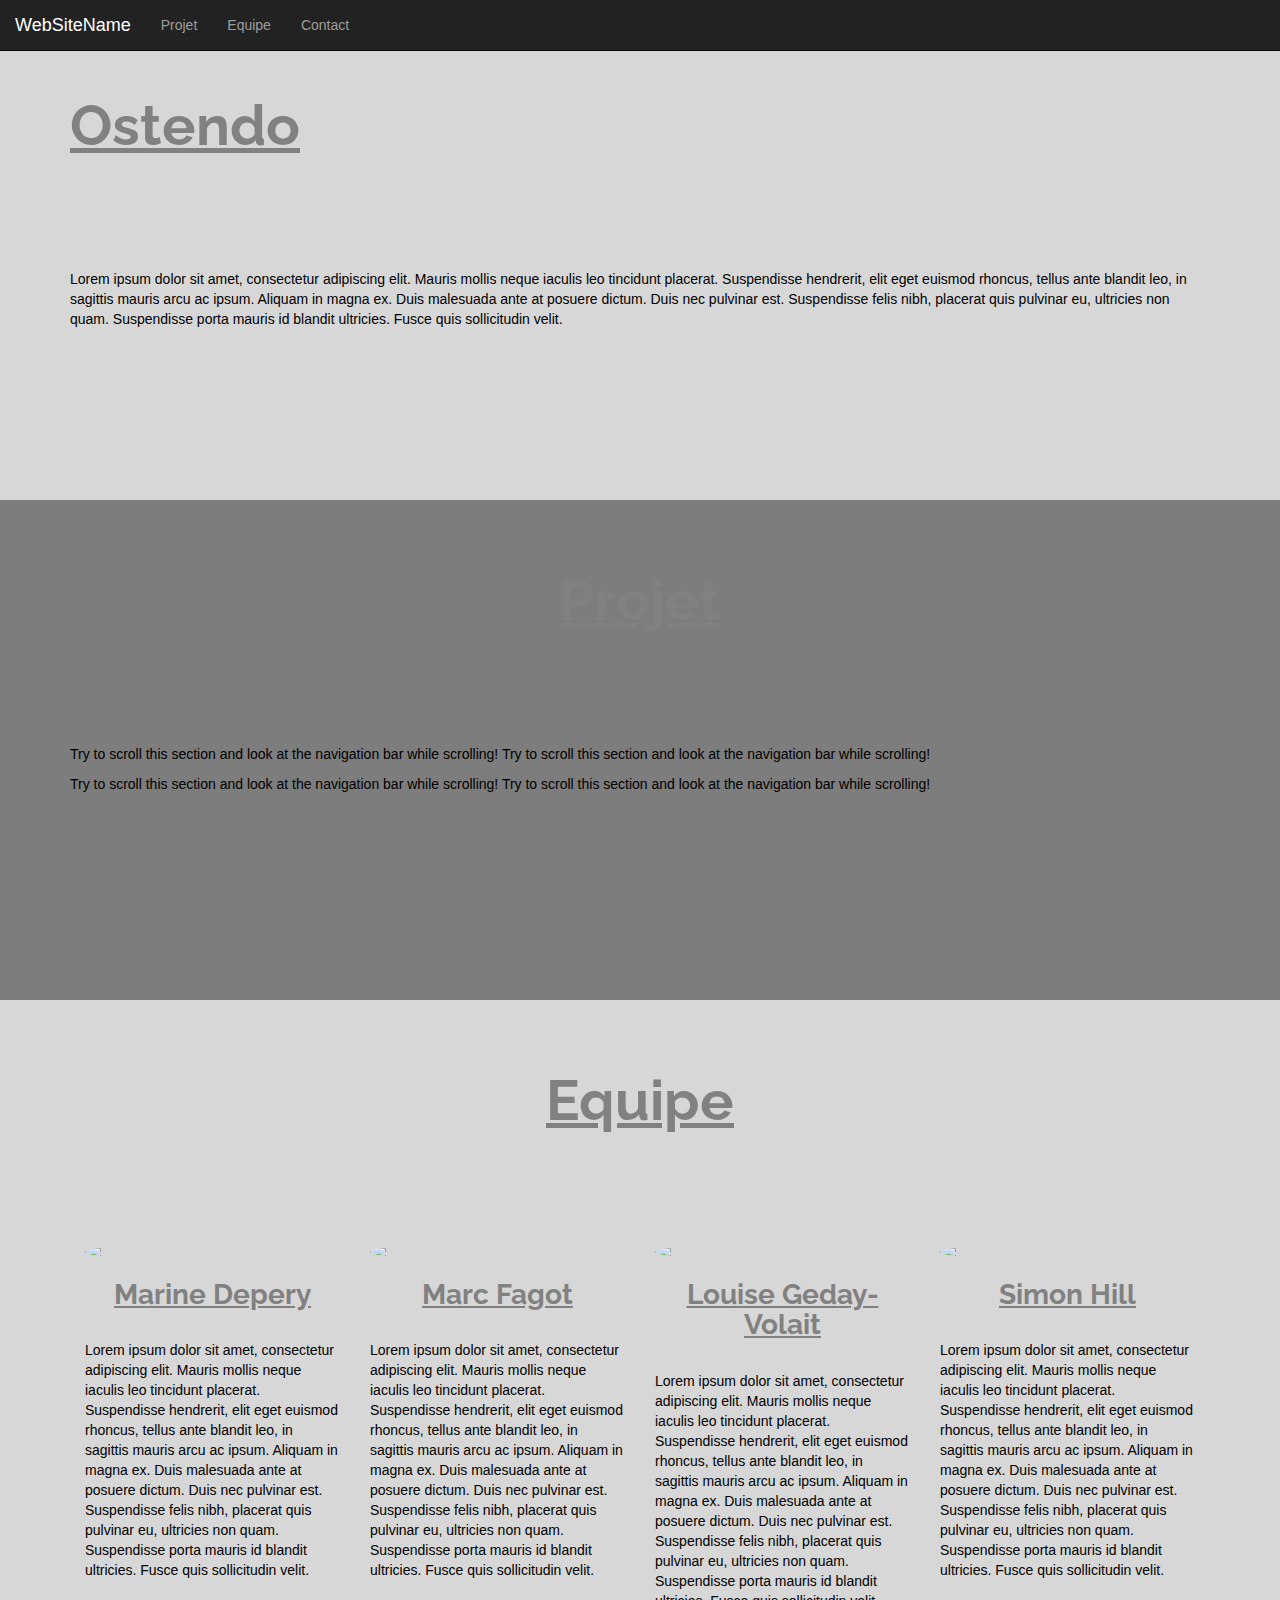
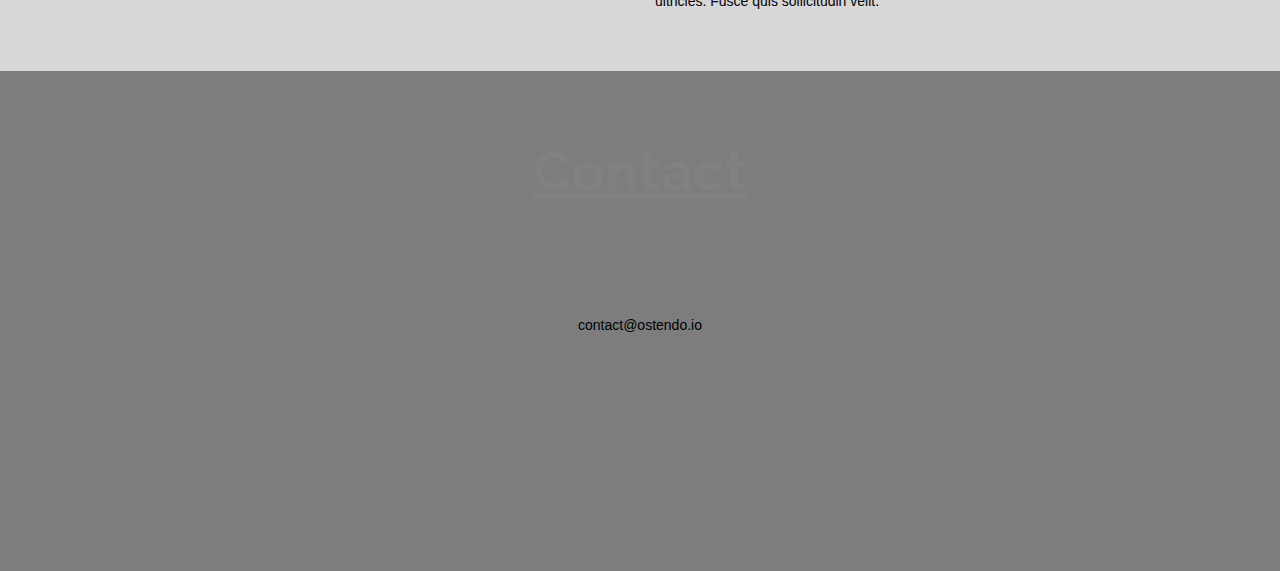
==== index.html @ 1bc36c31 "meh does look not like much" ====
<!DOCTYPE html>
<html lang="fr">
<head>
  <title>Bootstrap Example</title>
  <meta charset="utf-8">
  <meta name="viewport" content="width=device-width, initial-scale=1">
  <link rel="stylesheet" href="https://maxcdn.bootstrapcdn.com/bootstrap/3.3.7/css/bootstrap.min.css">
  <script src="https://ajax.googleapis.com/ajax/libs/jquery/3.2.1/jquery.min.js"></script>
  <script src="https://maxcdn.bootstrapcdn.com/bootstrap/3.3.7/js/bootstrap.min.js"></script>
  <!-- Raleway Font on Google Fonts -->
  <link href="https://fonts.googleapis.com/css?family=Raleway:400,700,900" rel="stylesheet">
  <style>
  body {
      position: relative; 
  }
  h1 {
      font-family: "Raleway";
      font-weight: 700;
      font-size: 4em;
      color: #818181;
      text-decoration: underline;
      margin-bottom: 2em;
  }
  h3 {
      
      font-family: "Raleway";
      font-weight: 700;
      font-size: 2em;
      color: #818181;
      text-decoration: underline;
  }

  #section1 {padding:75px 0px 50px 0px;min-height:500px;color: #000; background-color: #d7d7d7;}
  #section2 {padding:50px 0px 50px 0px;min-height:500px;color: #000; background-color: #7d7d7d;}
  #section3 {padding:50px 0px 50px 0px;min-height:500px;color: #000; background-color: #d7d7d7;}
  #section4 {padding:50px 0px 50px 0px;min-height:500px;color: #000; background-color: #7d7d7d;}
  </style>
</head>
<body data-spy="scroll" data-target=".navbar" data-offset="50">

<nav class="navbar navbar-inverse navbar-fixed-top">
  <div class="container-fluid">
    <div class="navbar-header">
        <button type="button" class="navbar-toggle" data-toggle="collapse" data-target="#myNavbar">
          <span class="icon-bar"></span>
          <span class="icon-bar"></span>
          <span class="icon-bar"></span>                        
      </button>
      <a class="navbar-brand" href="#section1">WebSiteName</a>
    </div>
    <div>
      <div class="collapse navbar-collapse" id="myNavbar">
        <ul class="nav navbar-nav">
          <li><a href="#section2">Projet</a></li>
          <li><a href="#section3">Equipe</a></li>
          <li><a href="#section4">Contact</a></li>
        </ul>
      </div>
    </div>
  </div>
</nav>    

<div>
  <div id="section1" class="container-fluid">
    <div class="container">
      <h1>Ostendo</h1>
      <p>Lorem ipsum dolor sit amet, consectetur adipiscing elit. Mauris mollis neque iaculis leo tincidunt placerat. Suspendisse hendrerit, elit eget euismod rhoncus, tellus ante blandit leo, in sagittis mauris arcu ac ipsum. Aliquam in magna ex. Duis malesuada ante at posuere dictum. Duis nec pulvinar est. Suspendisse felis nibh, placerat quis pulvinar eu, ultricies non quam. Suspendisse porta mauris id blandit ultricies. Fusce quis sollicitudin velit.</p>
    </div>
  </div>
  <div id="section2" class="container-fluid">
    <div class="container">
      <h1 class="text-center">Projet</h1>
      <p>Try to scroll this section and look at the navigation bar while scrolling! Try to scroll this section and look at the navigation bar while scrolling!</p>
      <p>Try to scroll this section and look at the navigation bar while scrolling! Try to scroll this section and look at the navigation bar while scrolling!</p>
    </div>
  </div>
  <div id="section3" class="container-fluid">
    <div class="raw container">
      <h1 class="text-center">Equipe</h1>
      <div class="col-md-3">
        <img class="img-circle center-block" src="http://placehold.it/150x150"/>
        <div class="description">
          <h3 class="big-text text-center">Marine Depery</h3>
          <br>
          <p class="small-text">Lorem ipsum dolor sit amet, consectetur adipiscing elit. Mauris mollis neque iaculis leo tincidunt placerat. Suspendisse hendrerit, elit eget euismod rhoncus, tellus ante blandit leo, in sagittis mauris arcu ac ipsum. Aliquam in magna ex. Duis malesuada ante at posuere dictum. Duis nec pulvinar est. Suspendisse felis nibh, placerat quis pulvinar eu, ultricies non quam. Suspendisse porta mauris id blandit ultricies. Fusce quis sollicitudin velit.
          </p>
        </div>
      </div>
      <div class="col-md-3">
        <img class="img-circle center-block" src="http://placehold.it/150x150"/>
        <div class="description">
          <h3 class="big-text text-center">Marc Fagot</h3>
          <br>
          <p class="small-text">Lorem ipsum dolor sit amet, consectetur adipiscing elit. Mauris mollis neque iaculis leo tincidunt placerat. Suspendisse hendrerit, elit eget euismod rhoncus, tellus ante blandit leo, in sagittis mauris arcu ac ipsum. Aliquam in magna ex. Duis malesuada ante at posuere dictum. Duis nec pulvinar est. Suspendisse felis nibh, placerat quis pulvinar eu, ultricies non quam. Suspendisse porta mauris id blandit ultricies. Fusce quis sollicitudin velit.
          </p>
        </div>
      </div>
      <div class="col-md-3">
        <img class="img-circle center-block" src="http://placehold.it/150x150"/>
        <div class="description">
          <h3 class="big-text text-center">Louise Geday-Volait</h3>
          <br>
          <p class="small-text">Lorem ipsum dolor sit amet, consectetur adipiscing elit. Mauris mollis neque iaculis leo tincidunt placerat. Suspendisse hendrerit, elit eget euismod rhoncus, tellus ante blandit leo, in sagittis mauris arcu ac ipsum. Aliquam in magna ex. Duis malesuada ante at posuere dictum. Duis nec pulvinar est. Suspendisse felis nibh, placerat quis pulvinar eu, ultricies non quam. Suspendisse porta mauris id blandit ultricies. Fusce quis sollicitudin velit.
          </p>
        </div>
      </div>
      <div class="col-md-3">
        <img class="img-circle center-block" src="http://placehold.it/150x150"/>
        <div class="description">
          <h3 class="big-text text-center">Simon Hill</h3>
          <br>
          <p class="small-text">Lorem ipsum dolor sit amet, consectetur adipiscing elit. Mauris mollis neque iaculis leo tincidunt placerat. Suspendisse hendrerit, elit eget euismod rhoncus, tellus ante blandit leo, in sagittis mauris arcu ac ipsum. Aliquam in magna ex. Duis malesuada ante at posuere dictum. Duis nec pulvinar est. Suspendisse felis nibh, placerat quis pulvinar eu, ultricies non quam. Suspendisse porta mauris id blandit ultricies. Fusce quis sollicitudin velit.
          </p>
        </div>
      </div>
    </div>
  </div>
  <div id="section4" class="container-fluid">
    <h1 class="text-center">Contact</h1>
    <p class="text-center">contact@ostendo.io</p>
  </div>
</div>

</body>
</html>
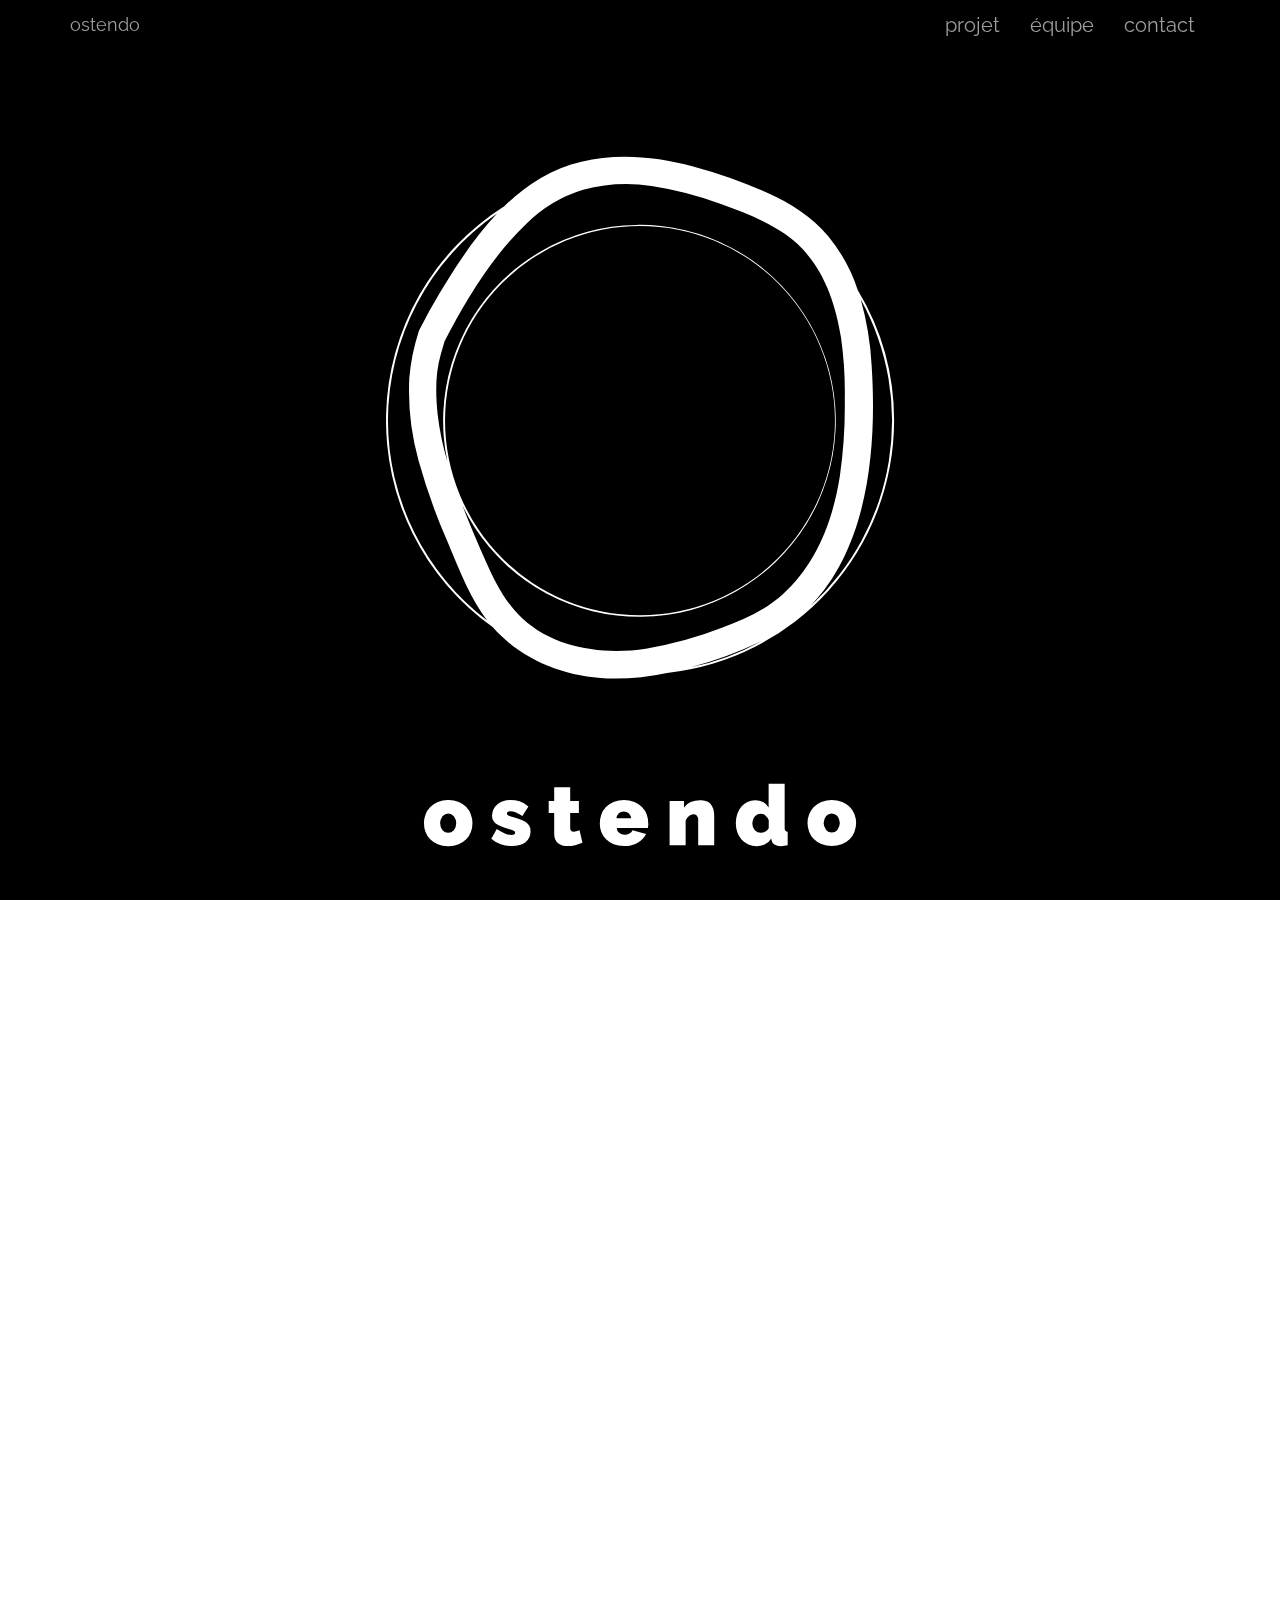
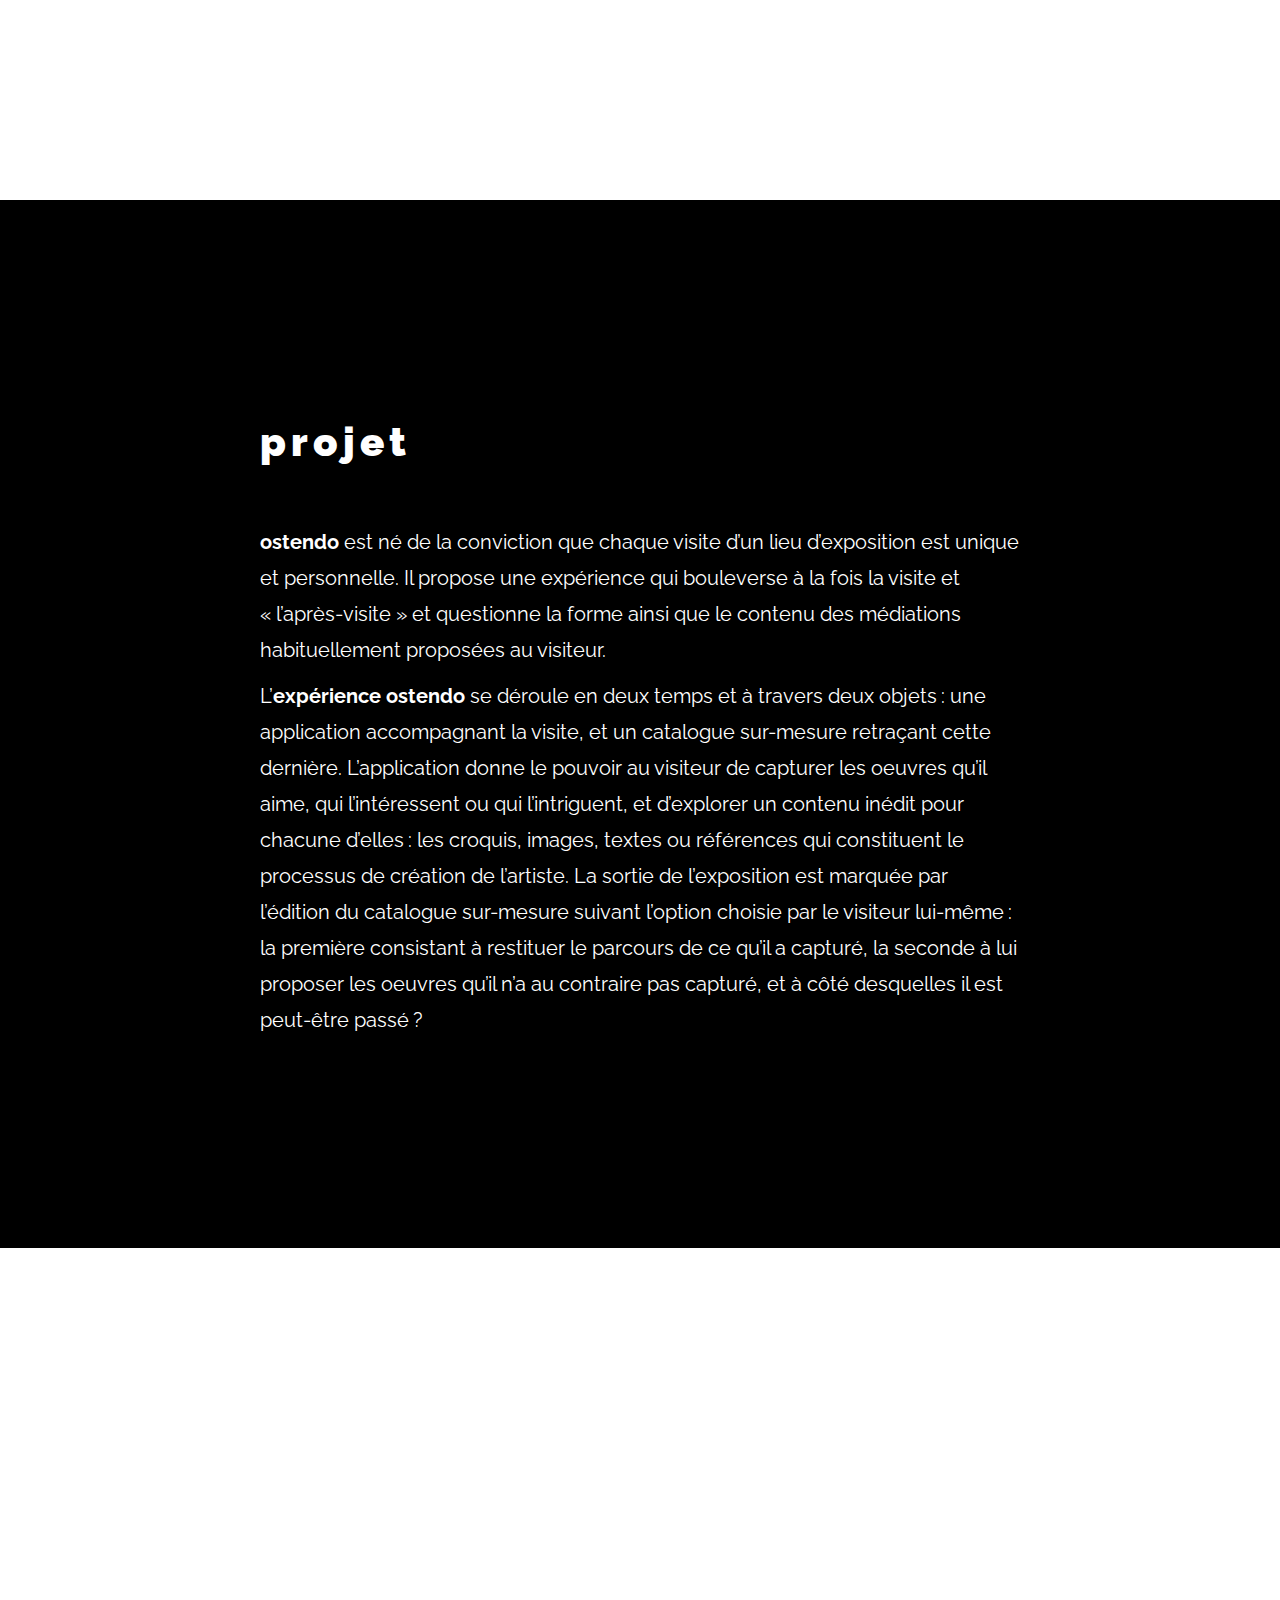
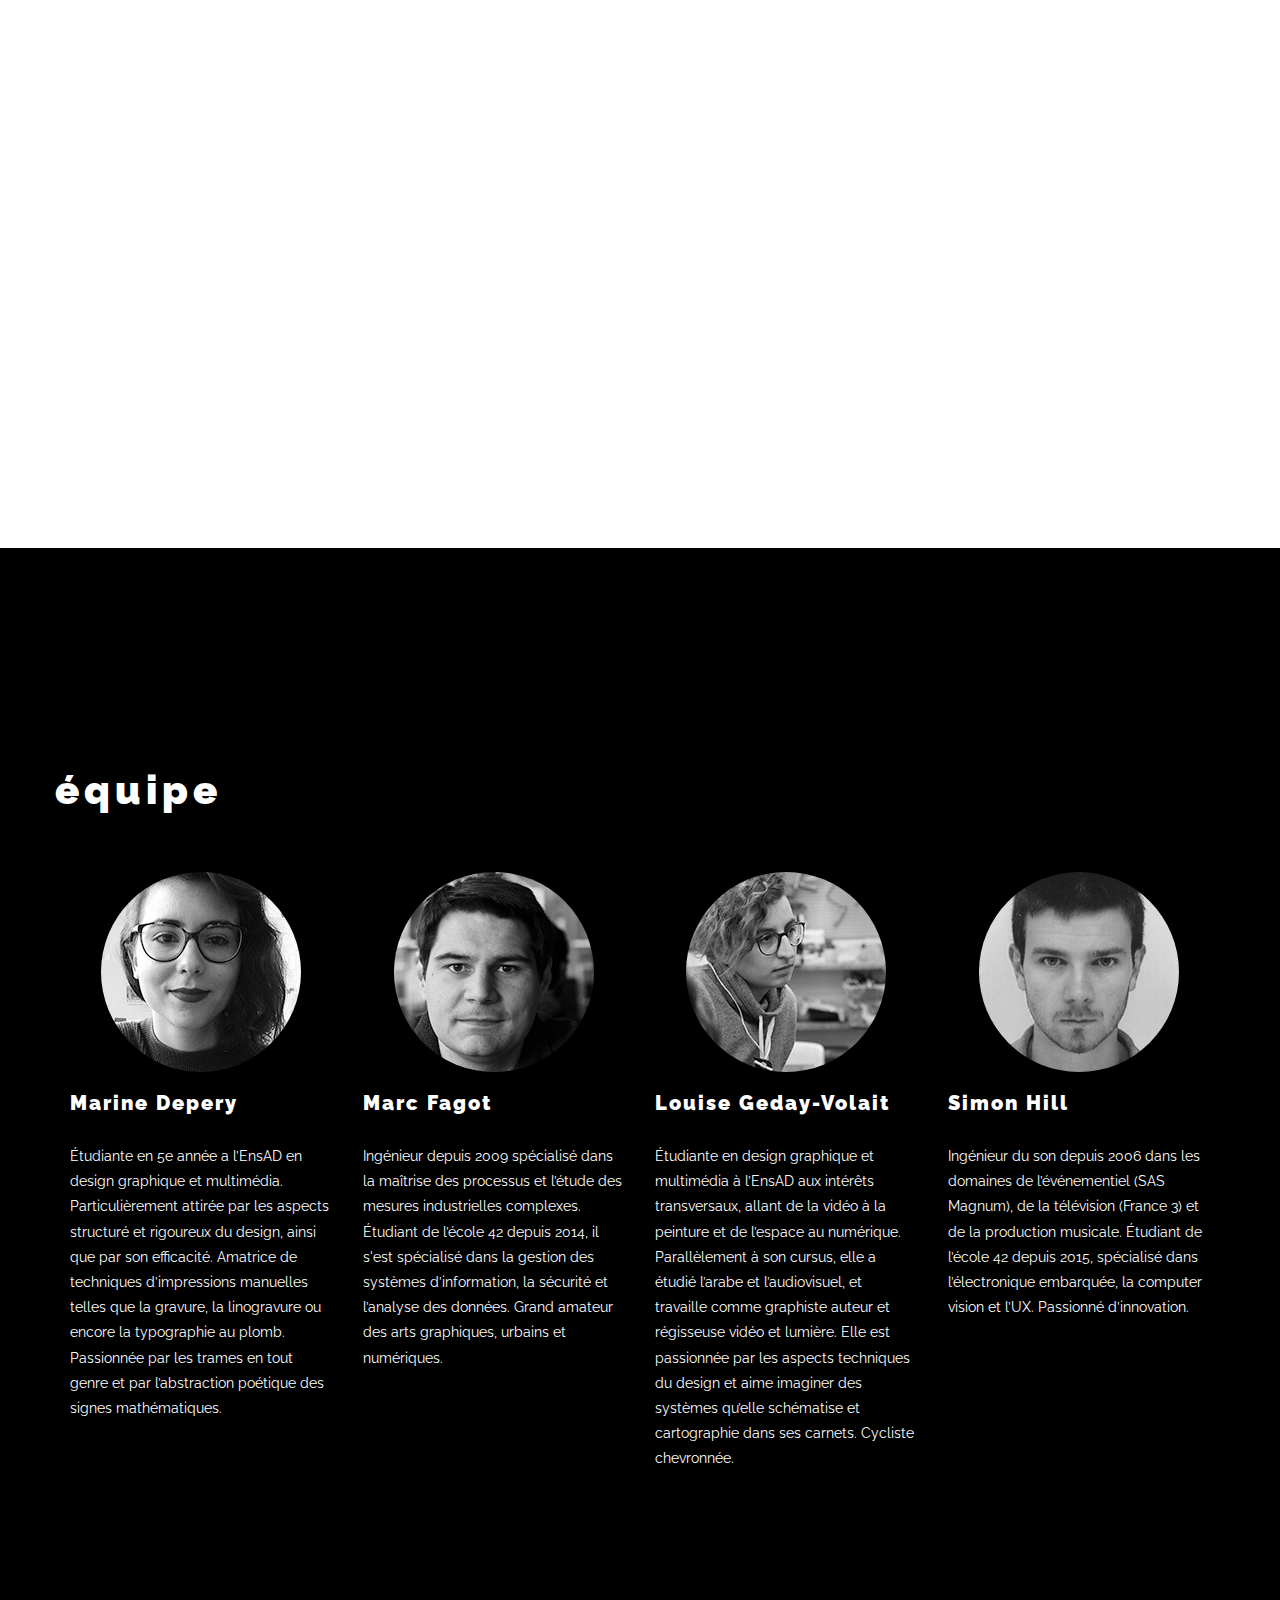
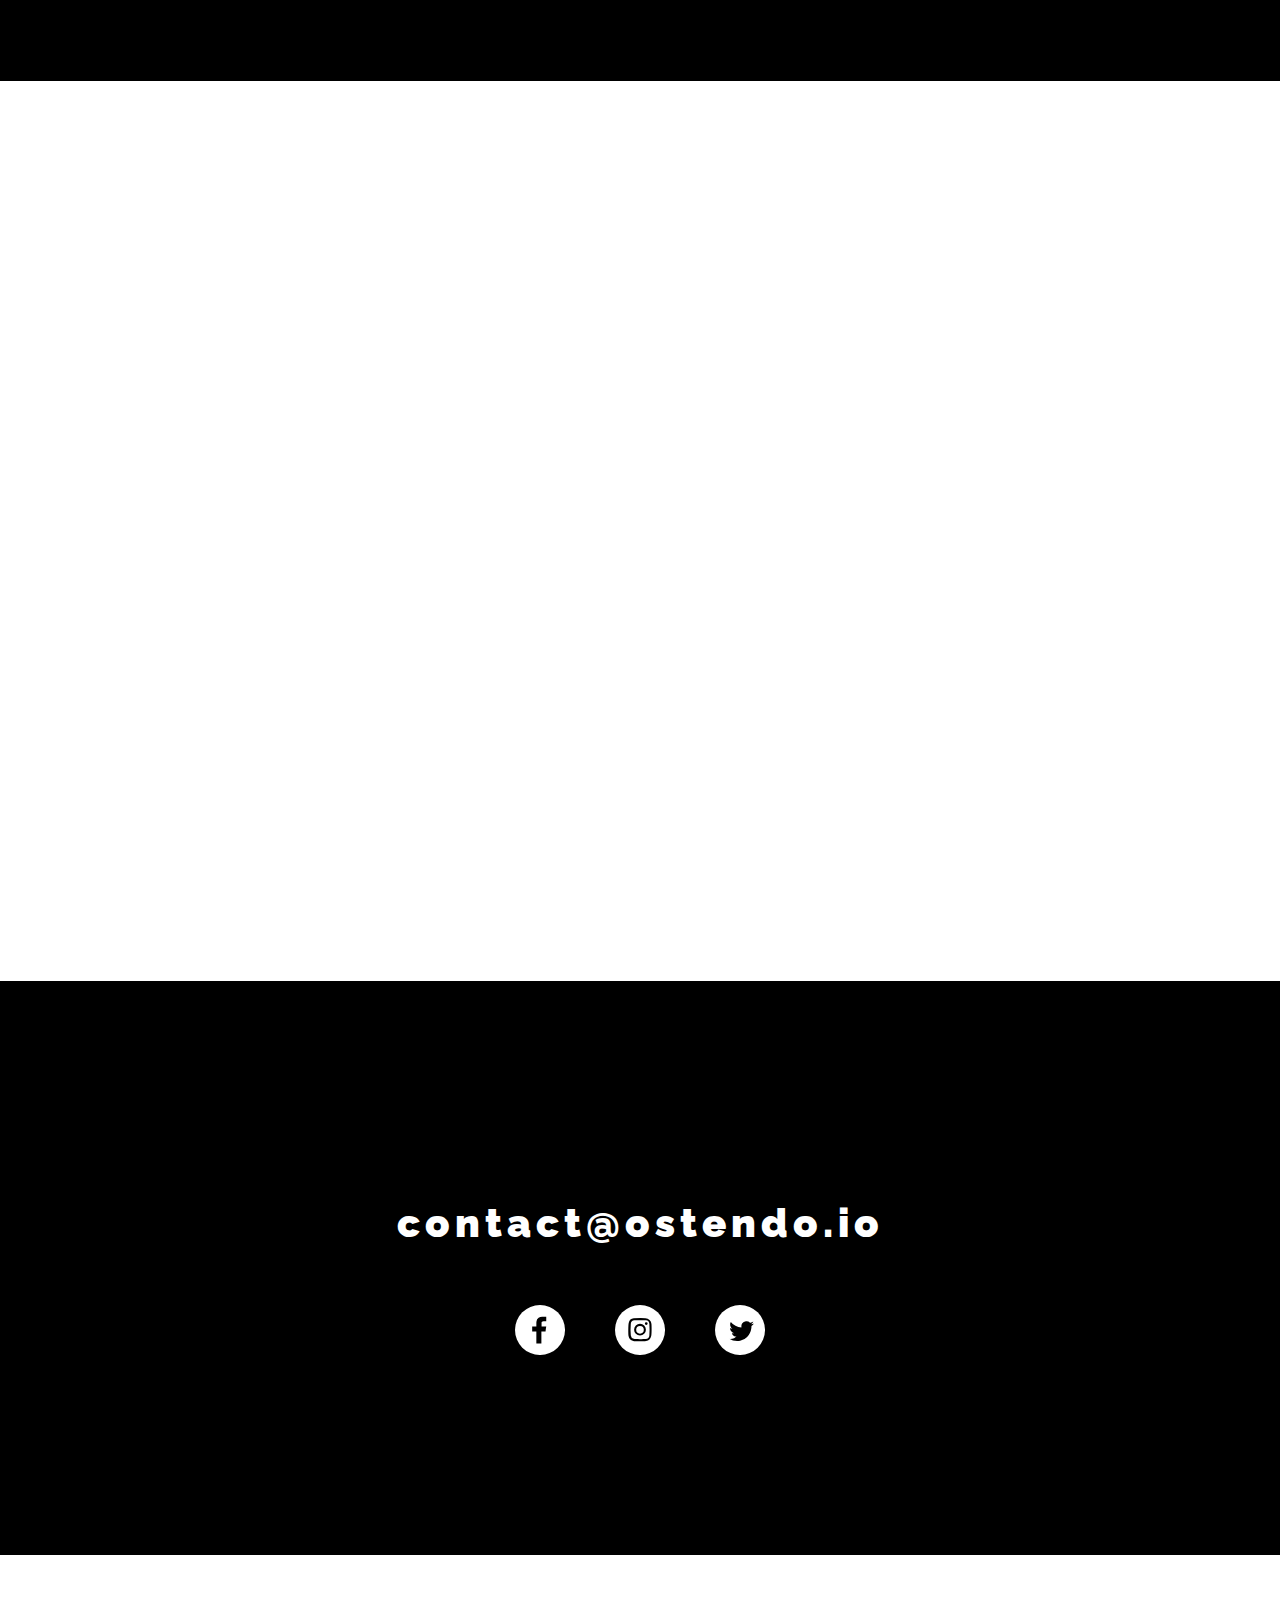
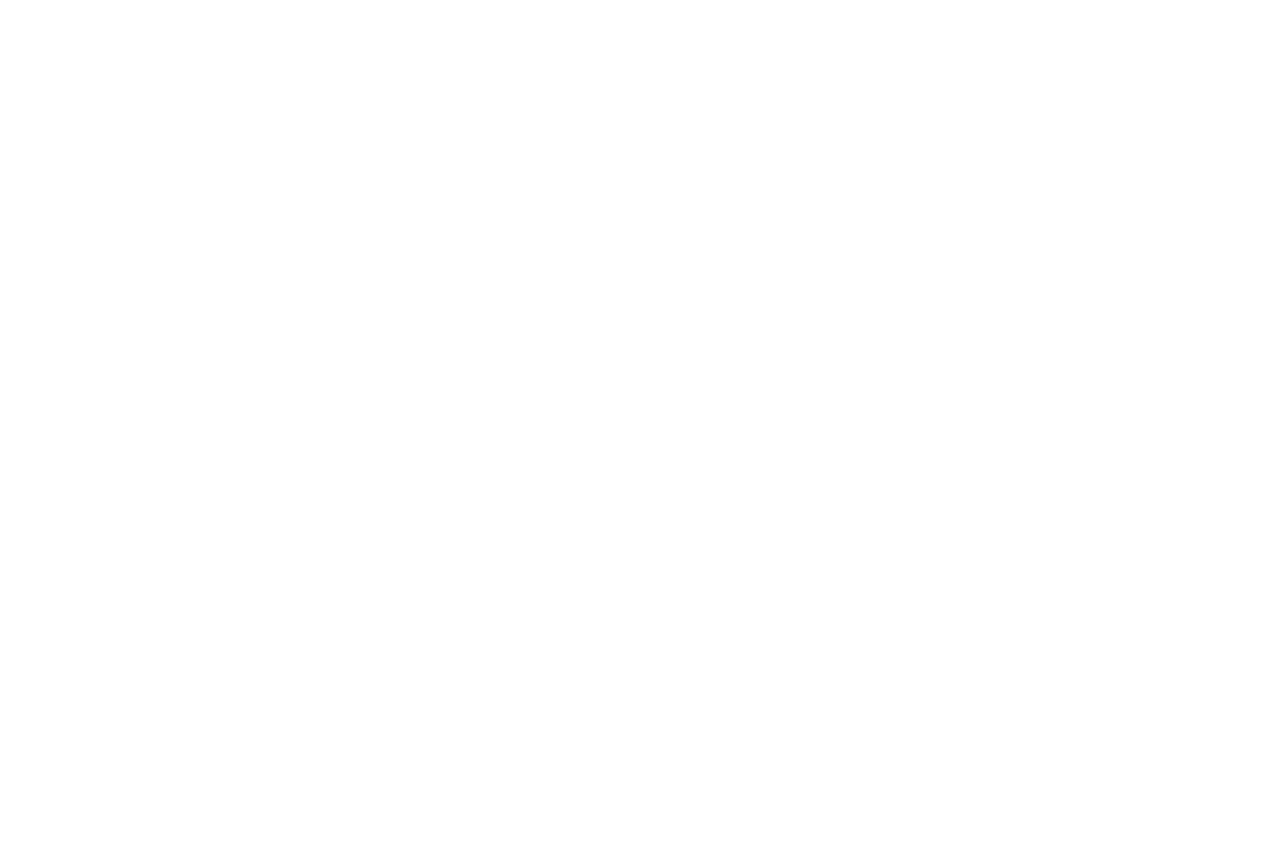
==== commit c8a57dc2: "better website" ====
--- a/index.html
+++ b/index.html
@@ -1,125 +1,129 @@
+
 <!DOCTYPE html>
-<html lang="fr">
+<html>
 <head>
-  <title>Bootstrap Example</title>
+  <title>Ostendo</title>
   <meta charset="utf-8">
   <meta name="viewport" content="width=device-width, initial-scale=1">
   <link rel="stylesheet" href="https://maxcdn.bootstrapcdn.com/bootstrap/3.3.7/css/bootstrap.min.css">
   <script src="https://ajax.googleapis.com/ajax/libs/jquery/3.2.1/jquery.min.js"></script>
   <script src="https://maxcdn.bootstrapcdn.com/bootstrap/3.3.7/js/bootstrap.min.js"></script>
+  <link rel="icon" type="image/png" href="img/favicon.png" />
   <!-- Raleway Font on Google Fonts -->
   <link href="https://fonts.googleapis.com/css?family=Raleway:400,700,900" rel="stylesheet">
-  <style>
-  body {
-      position: relative; 
-  }
-  h1 {
-      font-family: "Raleway";
-      font-weight: 700;
-      font-size: 4em;
-      color: #818181;
-      text-decoration: underline;
-      margin-bottom: 2em;
-  }
-  h3 {
-      
-      font-family: "Raleway";
-      font-weight: 700;
-      font-size: 2em;
-      color: #818181;
-      text-decoration: underline;
-  }
+  <link rel="stylesheet" type="text/css" href="css/ostendo.css">
+</head>
+<body>
 
-  #section1 {padding:75px 0px 50px 0px;min-height:500px;color: #000; background-color: #d7d7d7;}
-  #section2 {padding:50px 0px 50px 0px;min-height:500px;color: #000; background-color: #7d7d7d;}
-  #section3 {padding:50px 0px 50px 0px;min-height:500px;color: #000; background-color: #d7d7d7;}
-  #section4 {padding:50px 0px 50px 0px;min-height:500px;color: #000; background-color: #7d7d7d;}
-  </style>
-</head>
-<body data-spy="scroll" data-target=".navbar" data-offset="50">
-
-<nav class="navbar navbar-inverse navbar-fixed-top">
-  <div class="container-fluid">
+<nav class="navbar navbar-inverse navbar-fixed-top opaque-navbar">
+  <div class="container">
     <div class="navbar-header">
-        <button type="button" class="navbar-toggle" data-toggle="collapse" data-target="#myNavbar">
-          <span class="icon-bar"></span>
-          <span class="icon-bar"></span>
-          <span class="icon-bar"></span>                        
-      </button>
-      <a class="navbar-brand" href="#section1">WebSiteName</a>
+      <button type="button" class="navbar-toggle" data-toggle="collapse" data-target="#navMain">
+  <span class="glyphicon glyphicon-chevron-right" style="color:white;"></span>
+    
+  </button>
+    <a class="navbar-brand" href="#">ostendo</a>
     </div>
-    <div>
-      <div class="collapse navbar-collapse" id="myNavbar">
-        <ul class="nav navbar-nav">
-          <li><a href="#section2">Projet</a></li>
-          <li><a href="#section3">Equipe</a></li>
-          <li><a href="#section4">Contact</a></li>
-        </ul>
-      </div>
+    <div class="collapse navbar-collapse" id="navMain">
+      <ul class="nav navbar-nav pull-right">
+        <li class="active"></li>
+        <li><a href="#projet">projet</a></li>
+        <li><a href="#equipe">équipe</a></li>
+        <li><a href="#contact">contact</a></li>
+      </ul>
     </div>
   </div>
-</nav>    
+</nav>
 
-<div>
-  <div id="section1" class="container-fluid">
-    <div class="container">
-      <h1>Ostendo</h1>
-      <p>Lorem ipsum dolor sit amet, consectetur adipiscing elit. Mauris mollis neque iaculis leo tincidunt placerat. Suspendisse hendrerit, elit eget euismod rhoncus, tellus ante blandit leo, in sagittis mauris arcu ac ipsum. Aliquam in magna ex. Duis malesuada ante at posuere dictum. Duis nec pulvinar est. Suspendisse felis nibh, placerat quis pulvinar eu, ultricies non quam. Suspendisse porta mauris id blandit ultricies. Fusce quis sollicitudin velit.</p>
+<div id="logoBlock" style="color: #fff;background-color: #000;">
+  <div class="container">
+    <div class="center-block">
+      <img id="ostendoLogo" src="img/logo_blanc.svg" style="display:block; max-height: 700px; margin:auto; margin-top: 150px">
     </div>
   </div>
-  <div id="section2" class="container-fluid">
-    <div class="container">
-      <h1 class="text-center">Projet</h1>
-      <p>Try to scroll this section and look at the navigation bar while scrolling! Try to scroll this section and look at the navigation bar while scrolling!</p>
-      <p>Try to scroll this section and look at the navigation bar while scrolling! Try to scroll this section and look at the navigation bar while scrolling!</p>
+</div>
+
+<div class="bgimg-1">
+</div>
+
+<div id="projet" style="color: #fff;background-color: #000;">
+  <div class="container">
+    <div class="col-md-8 col-md-offset-2" style="padding: 200px 0px 200px 0px;">
+      <h2>projet</h2>
+      <p><b>ostendo</b> est né de la conviction que chaque visite d’un lieu d’exposition est unique et personnelle. Il propose une expérience qui bouleverse à la fois la visite et « l’après-visite » et questionne la forme ainsi que le contenu des médiations habituellement proposées au visiteur.</p>
+      <p>L’<b>expérience ostendo</b> se déroule en deux temps et à travers deux objets : une application accompagnant la visite, et un catalogue sur-mesure retraçant cette dernière. L’application donne le pouvoir au visiteur de capturer les oeuvres qu’il aime, qui l’intéressent ou qui l’intriguent, et d’explorer un contenu inédit pour chacune d’elles : les croquis, images, textes ou références qui constituent le processus de création de l’artiste. La sortie de l’exposition est marquée par l’édition du catalogue sur-mesure suivant l’option choisie par le visiteur lui-même : la première consistant à restituer le parcours de ce qu’il a capturé, la seconde à lui proposer les oeuvres qu’il n’a au contraire pas capturé, et à côté desquelles il est peut-être passé ?</p>
     </div>
   </div>
-  <div id="section3" class="container-fluid">
-    <div class="raw container">
-      <h1 class="text-center">Equipe</h1>
+</div>
+
+<div class="bgimg-2">
+</div>
+
+<div id="equipe" class="container-fluid" style="color: #fff;background-color: #000;">
+    <div class="raw container"  style="padding: 200px 0px 200px 0px;">
+      <h2>équipe</h2>
       <div class="col-md-3">
-        <img class="img-circle center-block" src="http://placehold.it/150x150"/>
+        <img class="img-circle center-block" src="img/marine.jpg"/>
         <div class="description">
-          <h3 class="big-text text-center">Marine Depery</h3>
-          <br>
-          <p class="small-text">Lorem ipsum dolor sit amet, consectetur adipiscing elit. Mauris mollis neque iaculis leo tincidunt placerat. Suspendisse hendrerit, elit eget euismod rhoncus, tellus ante blandit leo, in sagittis mauris arcu ac ipsum. Aliquam in magna ex. Duis malesuada ante at posuere dictum. Duis nec pulvinar est. Suspendisse felis nibh, placerat quis pulvinar eu, ultricies non quam. Suspendisse porta mauris id blandit ultricies. Fusce quis sollicitudin velit.
+          <h3>Marine Depery</h3>
+          <p class="bio">Étudiante en 5e année a l’EnsAD en design graphique et multimédia. Particulièrement attirée par les aspects structuré et rigoureux du design, ainsi que par son efficacité. Amatrice de techniques d’impressions manuelles telles que la gravure, la linogravure ou encore la typographie au plomb. Passionnée par les trames en tout genre et par l’abstraction poétique des signes mathématiques.
           </p>
         </div>
       </div>
       <div class="col-md-3">
-        <img class="img-circle center-block" src="http://placehold.it/150x150"/>
+        <img class="img-circle center-block" src="img/marc.jpg"/>
         <div class="description">
-          <h3 class="big-text text-center">Marc Fagot</h3>
-          <br>
-          <p class="small-text">Lorem ipsum dolor sit amet, consectetur adipiscing elit. Mauris mollis neque iaculis leo tincidunt placerat. Suspendisse hendrerit, elit eget euismod rhoncus, tellus ante blandit leo, in sagittis mauris arcu ac ipsum. Aliquam in magna ex. Duis malesuada ante at posuere dictum. Duis nec pulvinar est. Suspendisse felis nibh, placerat quis pulvinar eu, ultricies non quam. Suspendisse porta mauris id blandit ultricies. Fusce quis sollicitudin velit.
+          <h3>Marc Fagot</h3>
+          <p class="bio">Ingénieur depuis 2009 spécialisé dans la maîtrise des processus et l’étude des mesures industrielles complexes. Étudiant de l’école 42 depuis 2014, il s'est spécialisé dans la gestion des systèmes d’information, la sécurité et l’analyse des données. Grand amateur des arts graphiques, urbains et numériques.
           </p>
         </div>
       </div>
       <div class="col-md-3">
-        <img class="img-circle center-block" src="http://placehold.it/150x150"/>
+        <img class="img-circle center-block" src="img/louise.jpg"/>
         <div class="description">
-          <h3 class="big-text text-center">Louise Geday-Volait</h3>
-          <br>
-          <p class="small-text">Lorem ipsum dolor sit amet, consectetur adipiscing elit. Mauris mollis neque iaculis leo tincidunt placerat. Suspendisse hendrerit, elit eget euismod rhoncus, tellus ante blandit leo, in sagittis mauris arcu ac ipsum. Aliquam in magna ex. Duis malesuada ante at posuere dictum. Duis nec pulvinar est. Suspendisse felis nibh, placerat quis pulvinar eu, ultricies non quam. Suspendisse porta mauris id blandit ultricies. Fusce quis sollicitudin velit.
+          <h3>Louise Geday-Volait</h3>
+          <p class="bio">Étudiante en design graphique et multimédia à l’EnsAD aux intérêts transversaux, allant de la vidéo à la peinture et de l’espace au numérique. Parallèlement à son cursus, elle a étudié l’arabe et l’audiovisuel, et travaille comme graphiste auteur et régisseuse vidéo et lumière. Elle est passionnée par les aspects techniques du design et aime imaginer des systèmes qu’elle schématise et cartographie dans ses carnets. Cycliste chevronnée.
           </p>
         </div>
       </div>
       <div class="col-md-3">
-        <img class="img-circle center-block" src="http://placehold.it/150x150"/>
+        <img class="img-circle center-block" src="img/simon.jpg"/>
         <div class="description">
-          <h3 class="big-text text-center">Simon Hill</h3>
-          <br>
-          <p class="small-text">Lorem ipsum dolor sit amet, consectetur adipiscing elit. Mauris mollis neque iaculis leo tincidunt placerat. Suspendisse hendrerit, elit eget euismod rhoncus, tellus ante blandit leo, in sagittis mauris arcu ac ipsum. Aliquam in magna ex. Duis malesuada ante at posuere dictum. Duis nec pulvinar est. Suspendisse felis nibh, placerat quis pulvinar eu, ultricies non quam. Suspendisse porta mauris id blandit ultricies. Fusce quis sollicitudin velit.
+          <h3>Simon Hill</h3>
+          <p class="bio">Ingénieur du son depuis 2006 dans les domaines de l’événementiel (SAS Magnum), de la télévision (France 3) et de la production musicale. Étudiant de l’école 42 depuis 2015, spécialisé dans l’électronique embarquée, la computer vision et l’UX. Passionné d’innovation.
           </p>
         </div>
       </div>
     </div>
   </div>
-  <div id="section4" class="container-fluid">
-    <h1 class="text-center">Contact</h1>
-    <p class="text-center">contact@ostendo.io</p>
+
+<div class="bgimg-3">
+</div>
+
+<div id="contact" style="color: #fff;background-color: #000;">
+  <div class="raw container">
+    <div class="text-center" style="padding: 200px 0px 200px 0px;">
+      <h2>
+        <a style="color:#fff" href="mailto:contact@ostendo.io?Subject=Bonjour" target="_top">contact@ostendo.io</a>
+      </h2>
+      <a style="color:#000" href="https://www.facebook.com/ostendo.io">
+        <img style="height: 50px;" src="img/icon_facebook.svg"/>
+      </a>
+      <a style="color:#000" href="https://www.instagram.com/ostendo.io">
+        <img style="height: 50px; margin-left: 45px; margin-right: 45px;" src="img/icon_insta.svg"/>
+      </a>
+      <a style="color:#000" href="https://twitter.com/ostendo_io">
+        <img style="height: 50px;" src="img/icon_twitter.svg"/>
+      </a>
+    </div>
   </div>
 </div>
 
+<div class="bgimg-4">
+</div>
+
+<script src="js/main.js"></script>
+
+
 </body>
 </html>--- a/css/ostendo.css
+++ b/css/ostendo.css
@@ -0,0 +1,90 @@
+  body, html {
+    height: 100%;
+    margin: 0;
+    font: 400 20px/1.8 "Raleway", sans-serif;
+    color: #000;
+  }
+
+  .bgimg-1, .bgimg-2, .bgimg-3, .bgimg-4 {
+    position: relative;
+    /*opacity: 0.65;*/
+    background-attachment: fixed;
+    background-position: center;
+    background-repeat: no-repeat;
+    background-size: cover;
+
+  }
+  .bgimg-1 {
+    background-image: url("../img/parallax_1.png");
+    min-height: 100%;
+  }
+
+  .bgimg-2 {
+    background-image: url("../img/parallax_2.png");
+    min-height: 100%;
+  }
+
+  .bgimg-3 {
+    background-image: url("../img/parallax_3.png");
+    min-height: 100%;
+  }
+
+  .bgimg-4 {
+    background-image: url("../img/parallax_4.png");
+    min-height: 100%;
+  }
+
+  .opaque-navbar {
+      background-color: rgba(0,0,0,0); /* Transparent = rgba(0,0,0,0) / Translucent = (0,0,0,0.5)  */
+      height: 60px;
+      border-bottom: 0px;
+      transition: background-color .5s ease 0s;
+  }
+
+  .opaque-navbar.opaque {
+      background-color: black;
+      height: 60px;
+      transition: background-color .5s ease 0s;
+  }
+
+  ul.dropdown-menu {
+      background-color: black;
+  }
+
+  .bio {
+    font-family: "Raleway";
+    font-size: 0.7em;
+  }
+
+  @media (max-width: 992px) {
+    .opaque-navbar {
+      background-color: black;
+      height: 60px;
+      transition: background-color .5s ease 0s;
+  }
+
+  }
+  h2 {
+    letter-spacing: 5px;
+    font-family: "Raleway";
+    font-size: 2em;
+    font-weight: 900;
+    color: #fff;
+    margin-bottom: 1.5em;
+  }
+
+  h3 {
+  letter-spacing: 2px;
+  font-family: "Raleway";
+  font-size: 1em;
+  font-weight: 900;
+  color: #fff;
+  margin-bottom: 1.5em;
+  }
+
+  /* Turn off parallax scrolling for tablets and phones */
+  @media only screen and (max-device-width: 1024px) {
+      .bgimg-1, .bgimg-2, .bgimg-3, .bgimg-4 {
+          background-attachment: scroll;
+      }
+  }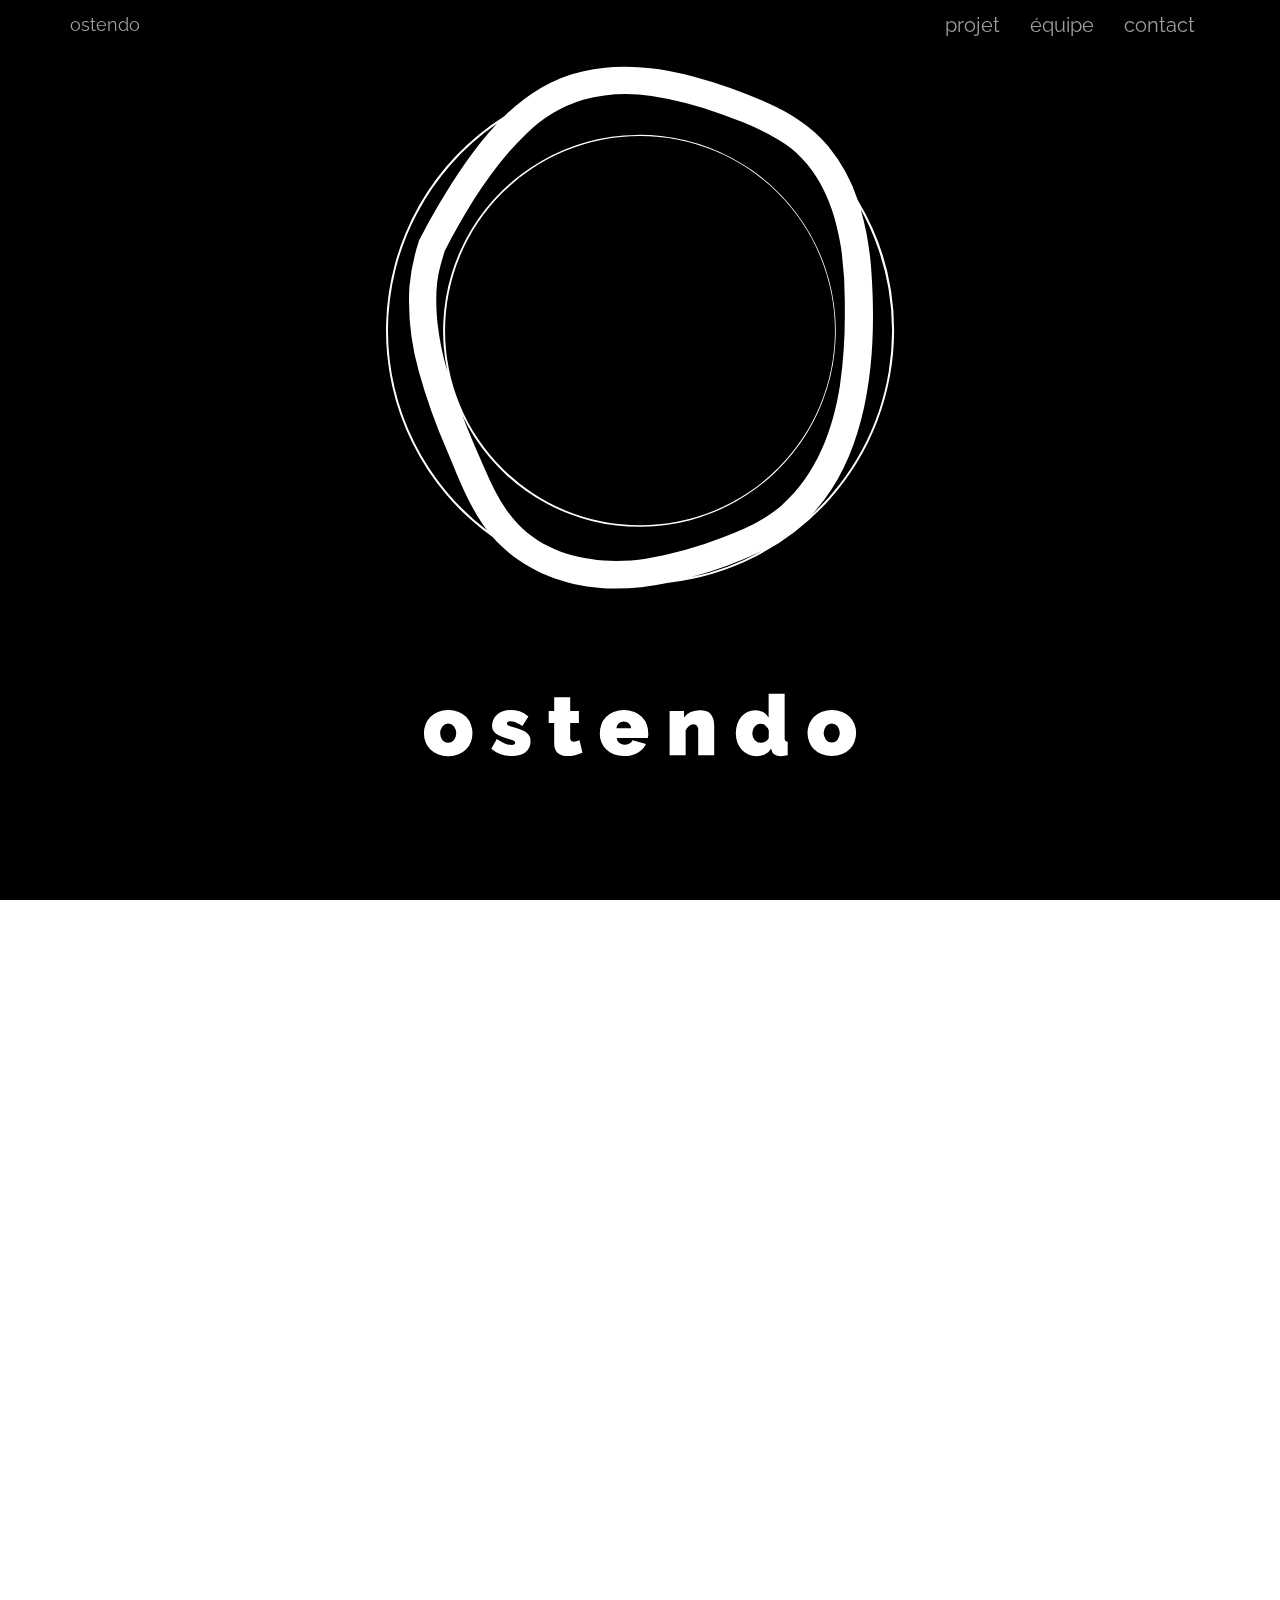
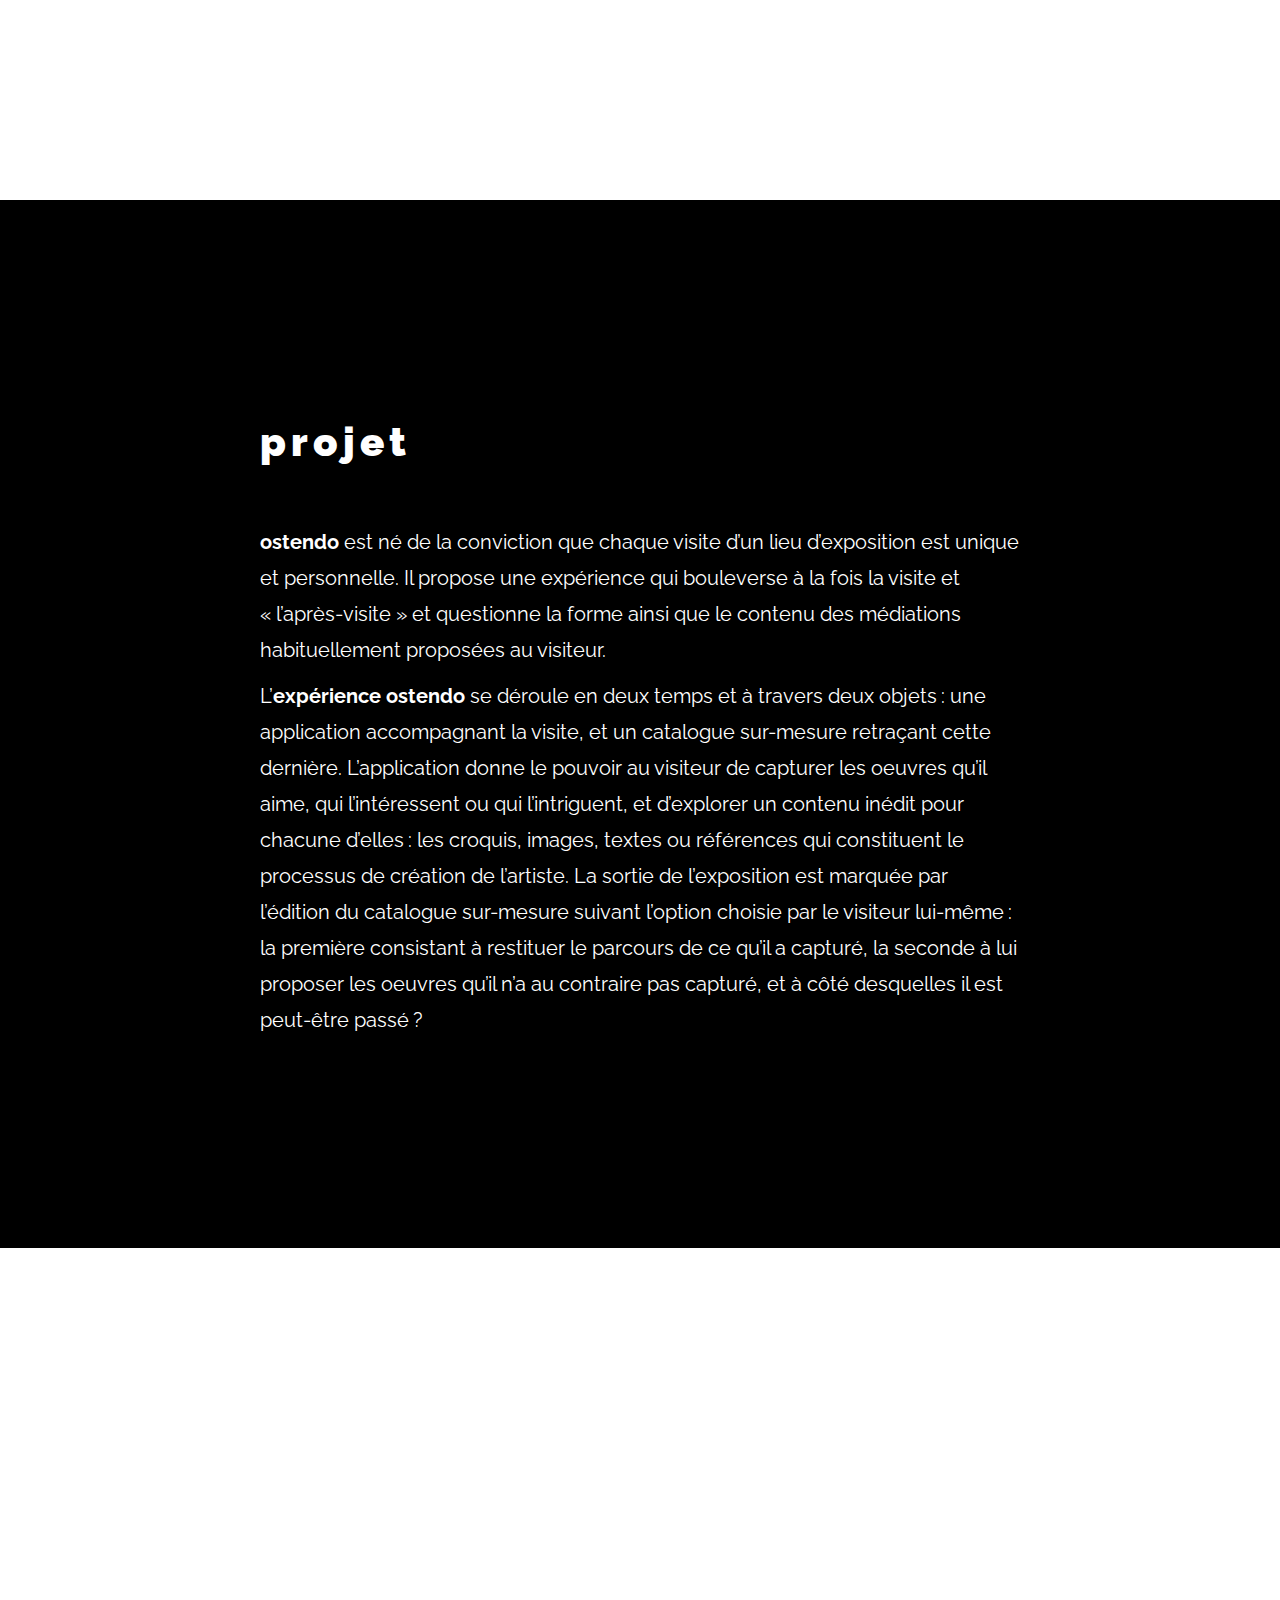
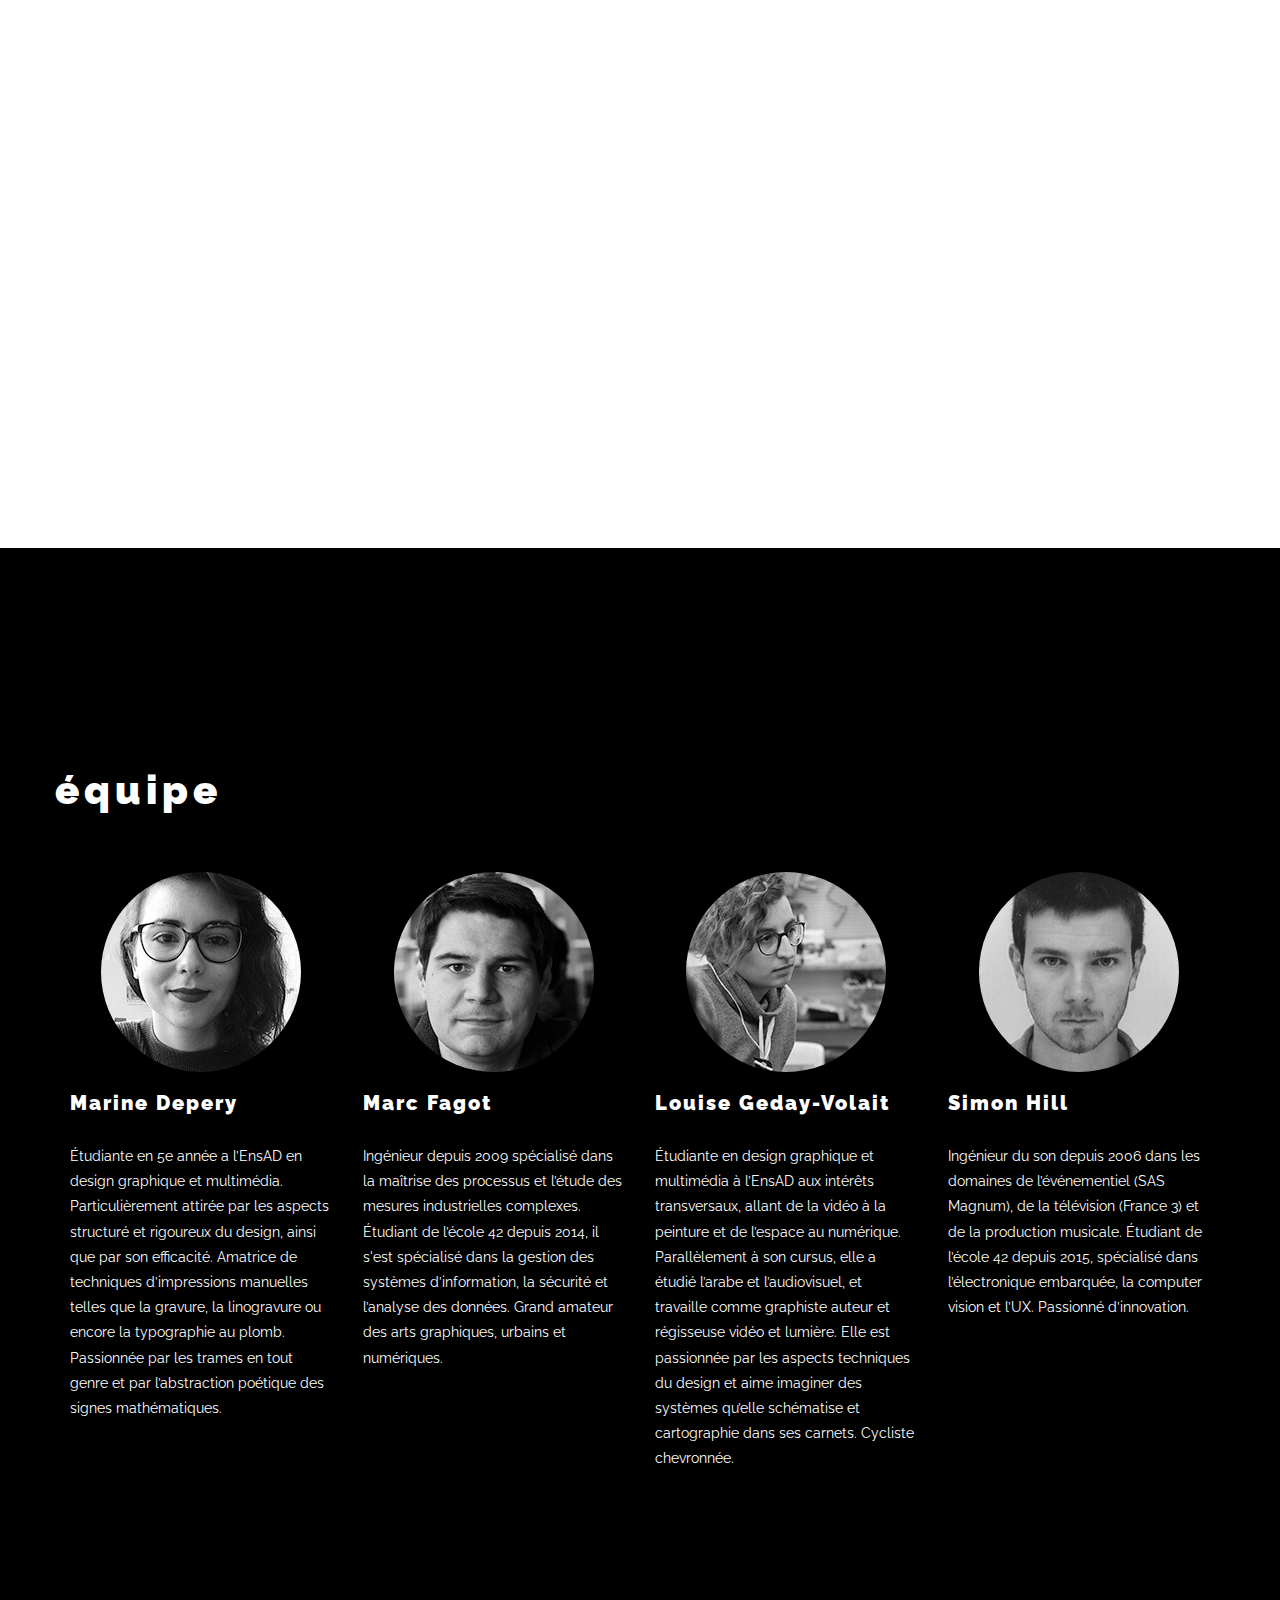
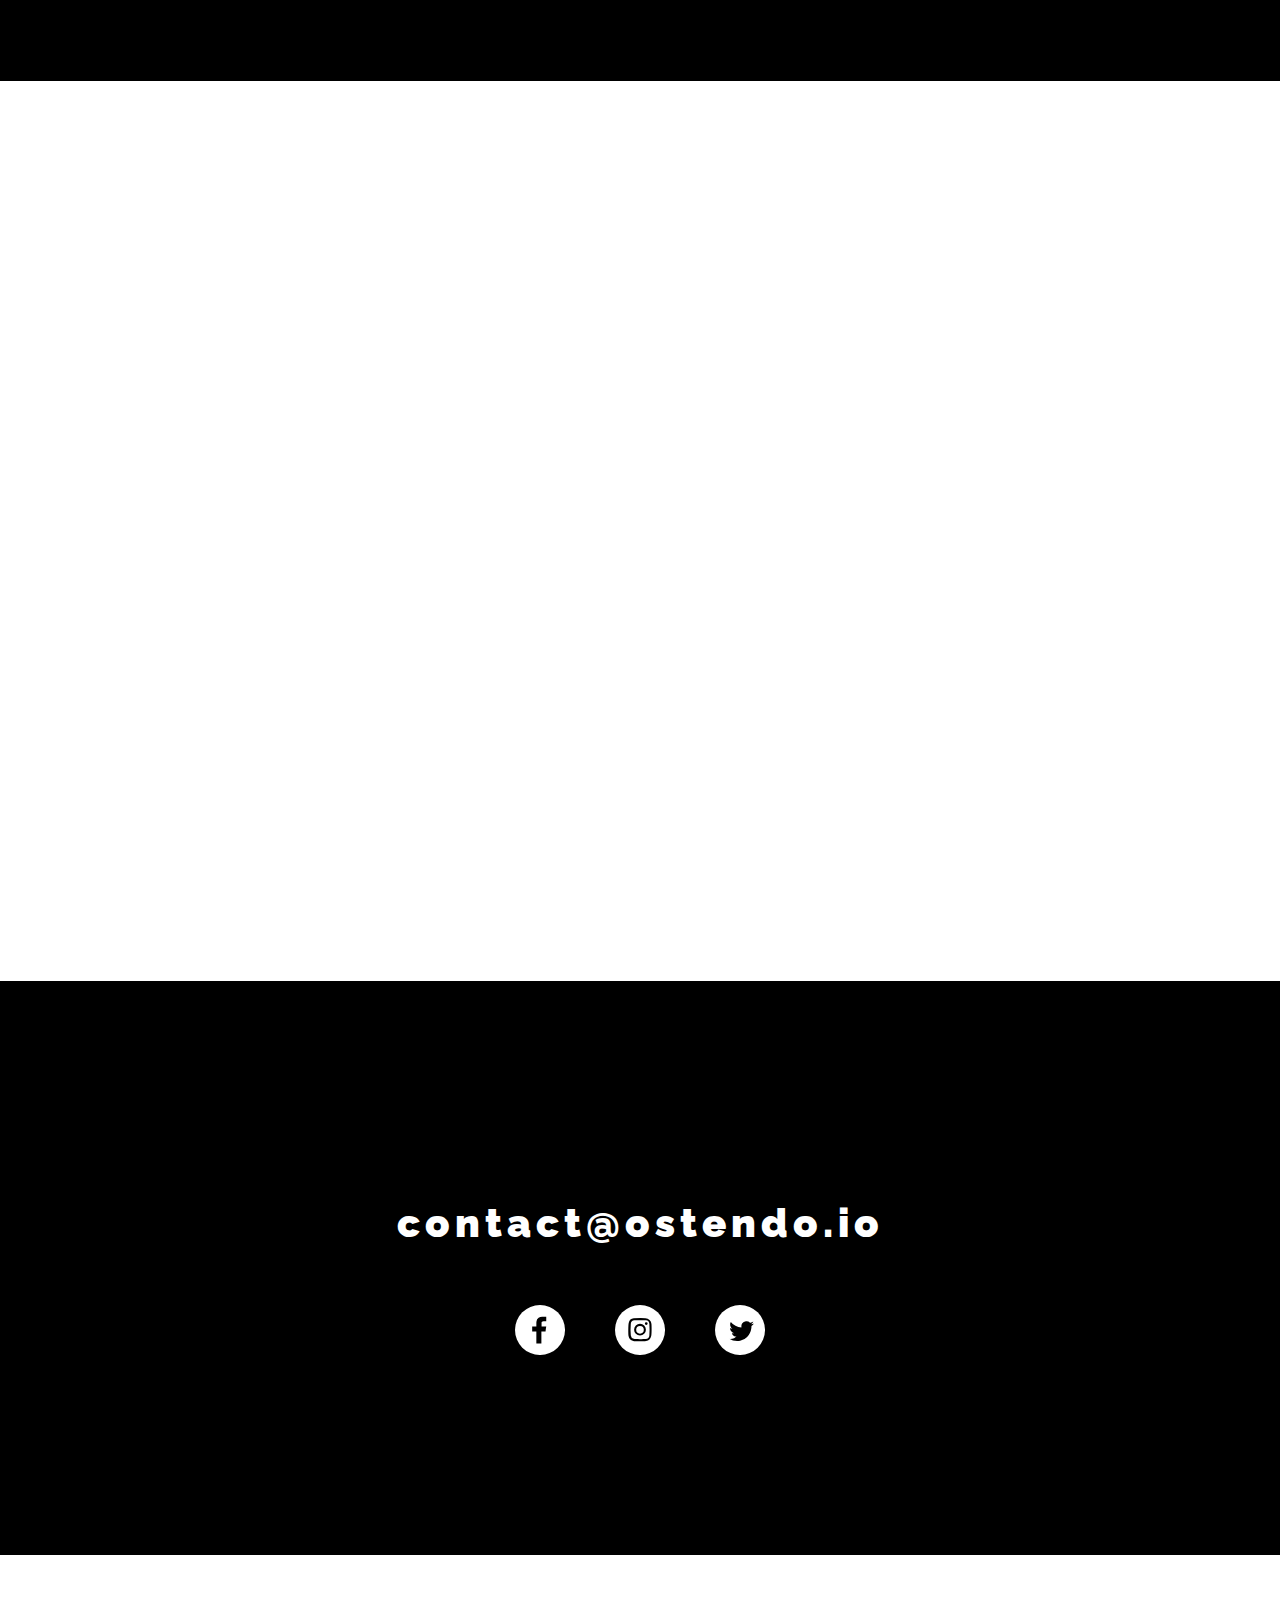
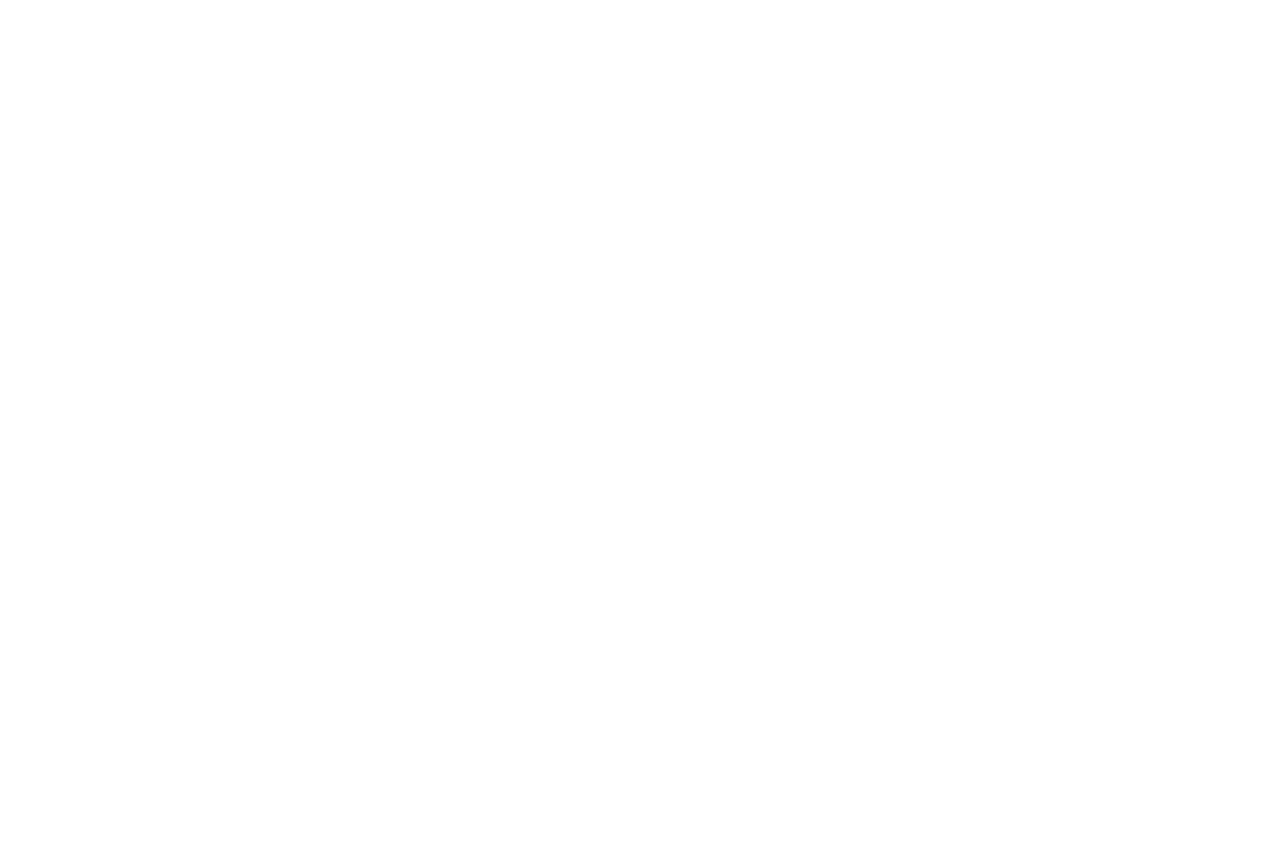
==== commit a405f7d6: "small fix" ====
--- a/index.html
+++ b/index.html
@@ -38,7 +38,7 @@
 <div id="logoBlock" style="color: #fff;background-color: #000;">
   <div class="container">
     <div class="center-block">
-      <img id="ostendoLogo" src="img/logo_blanc.svg" style="display:block; max-height: 700px; margin:auto; margin-top: 150px">
+      <img id="ostendoLogo" src="img/logo_blanc.svg" style="display:block; max-height: 700px; margin:auto; margin-top: 60px">
     </div>
   </div>
 </div>
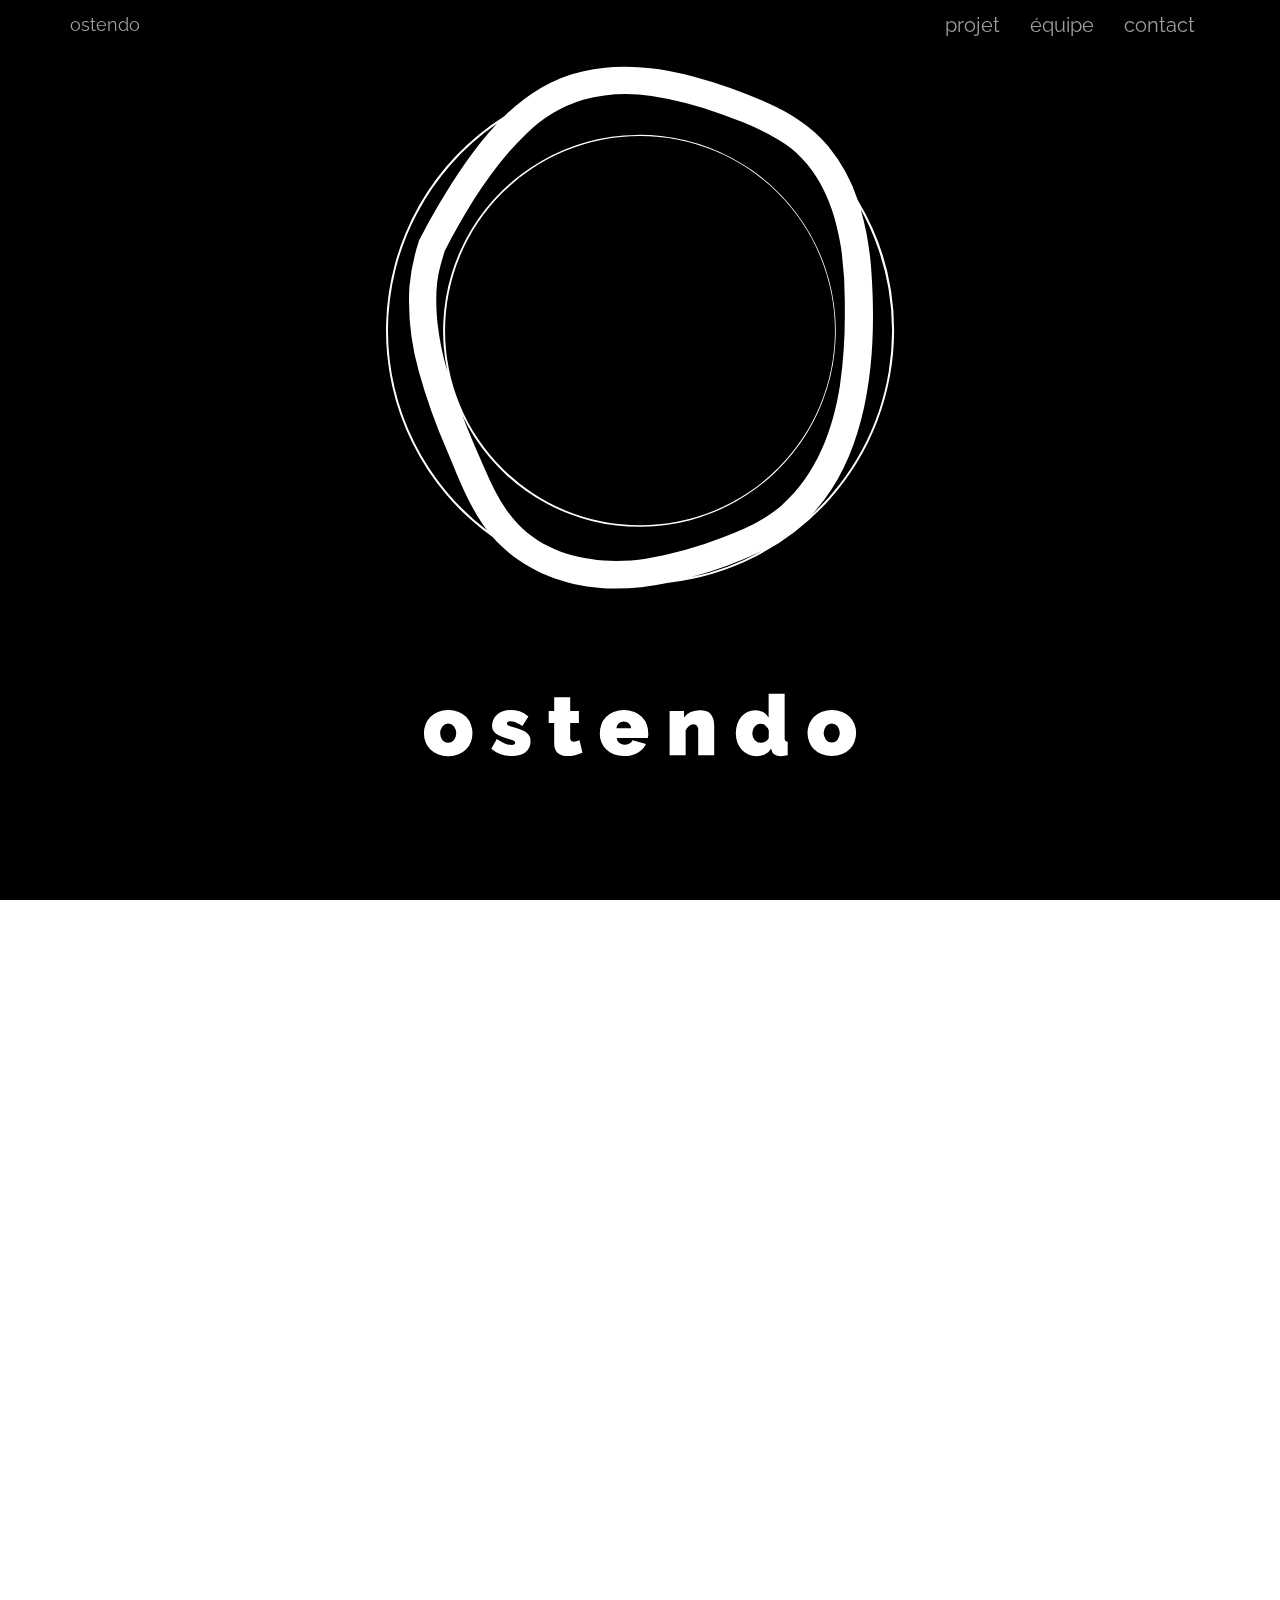
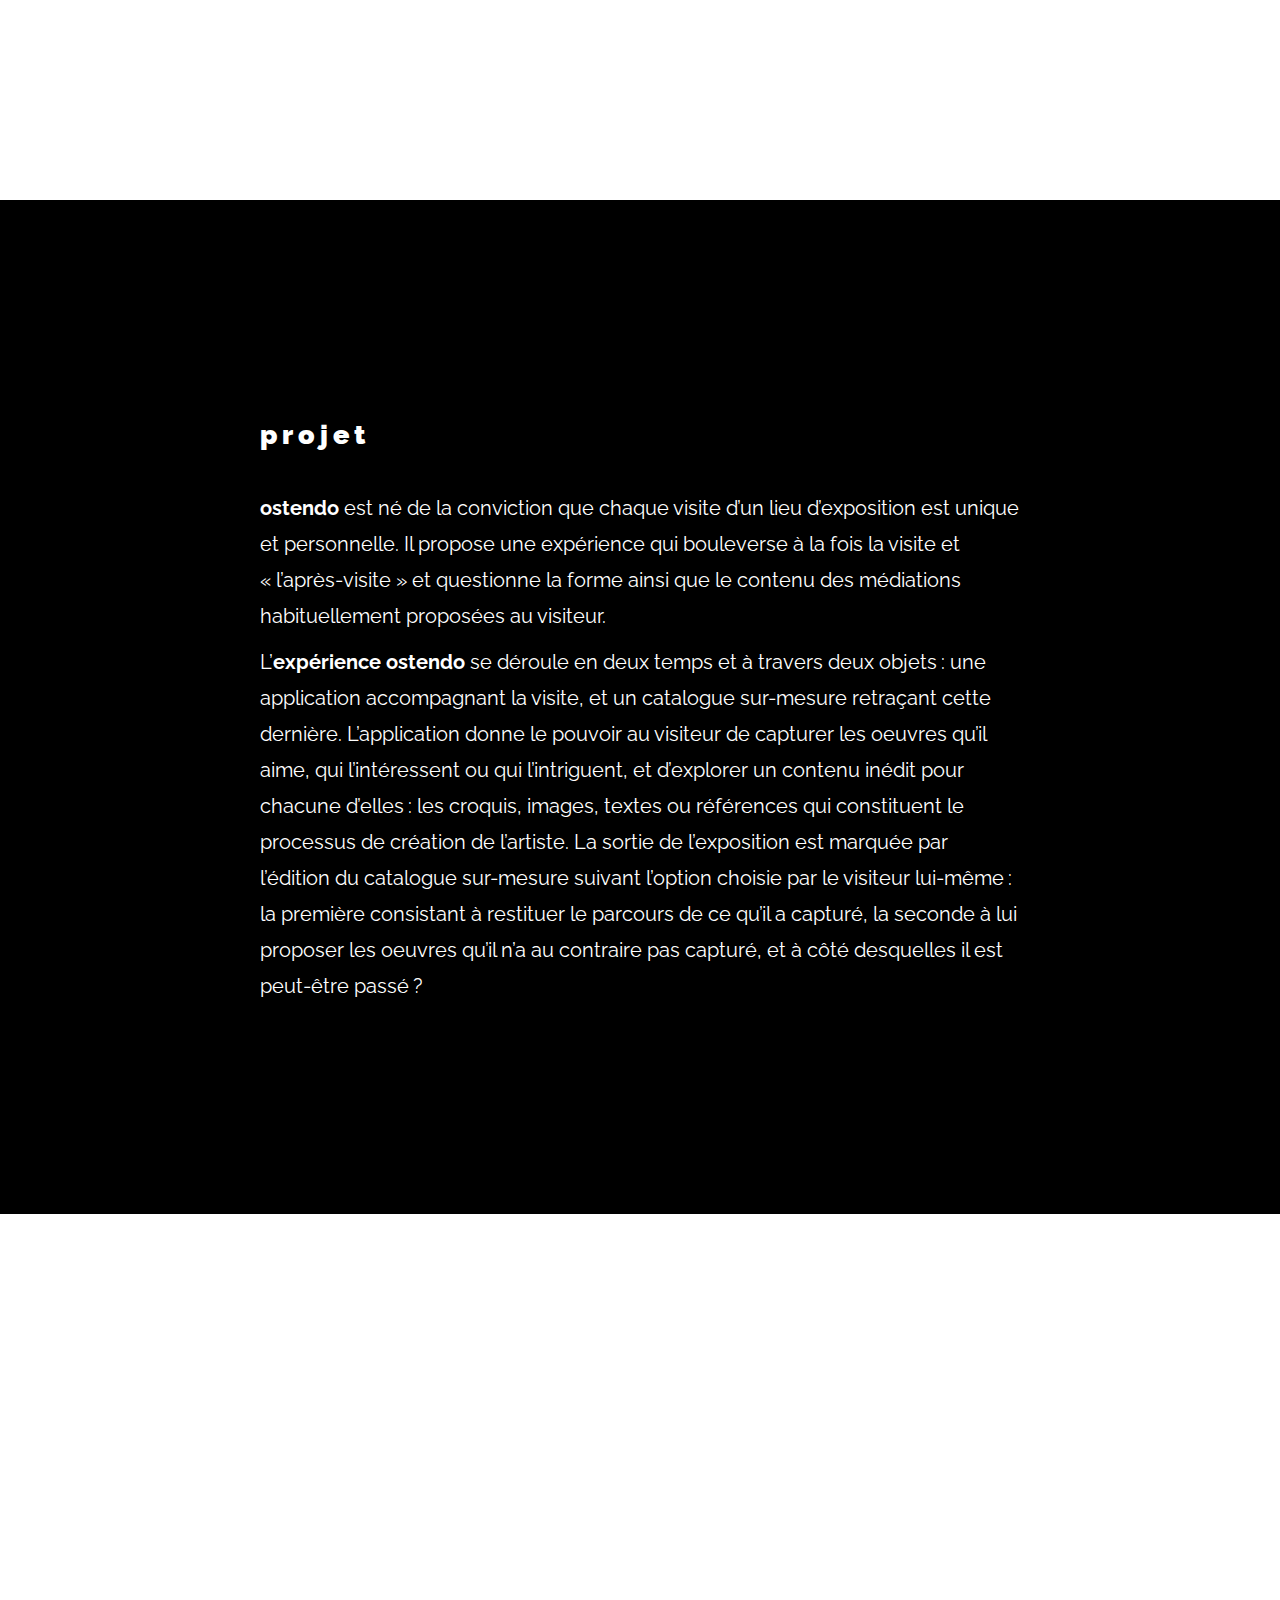
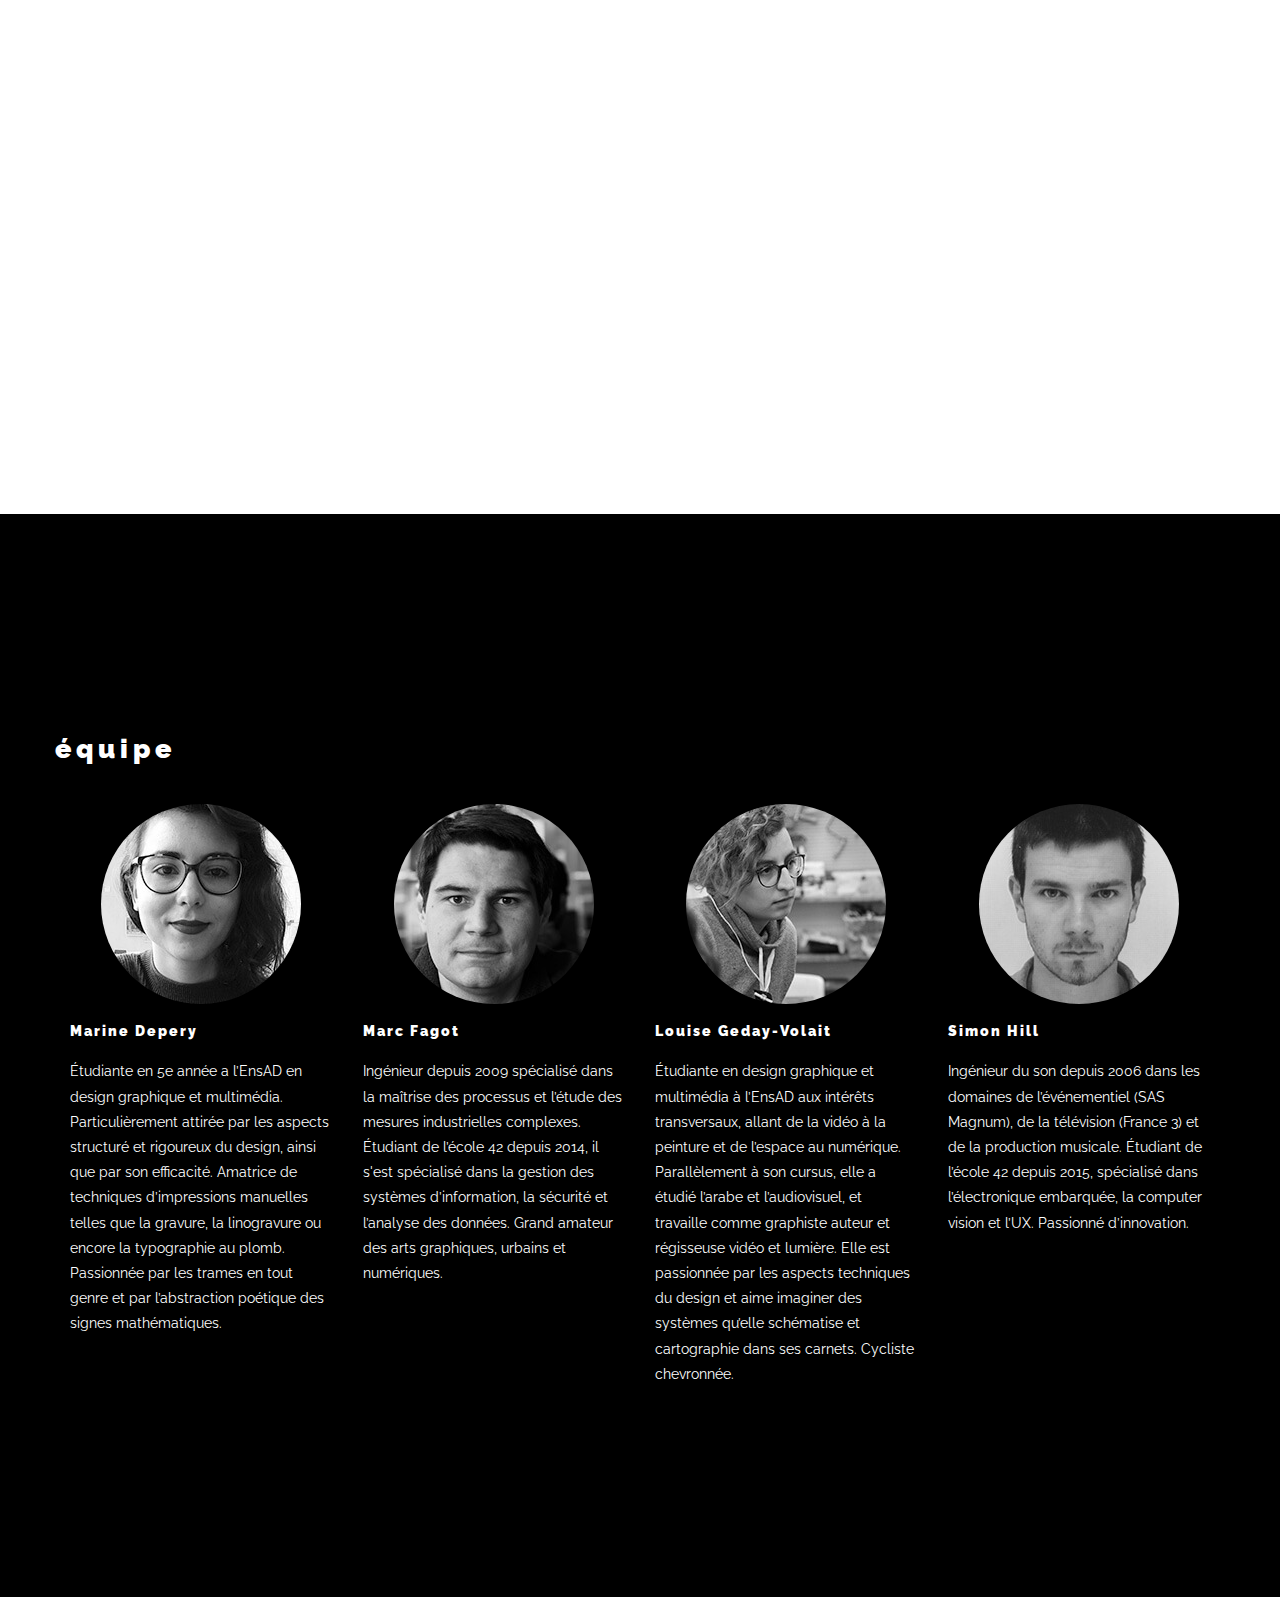
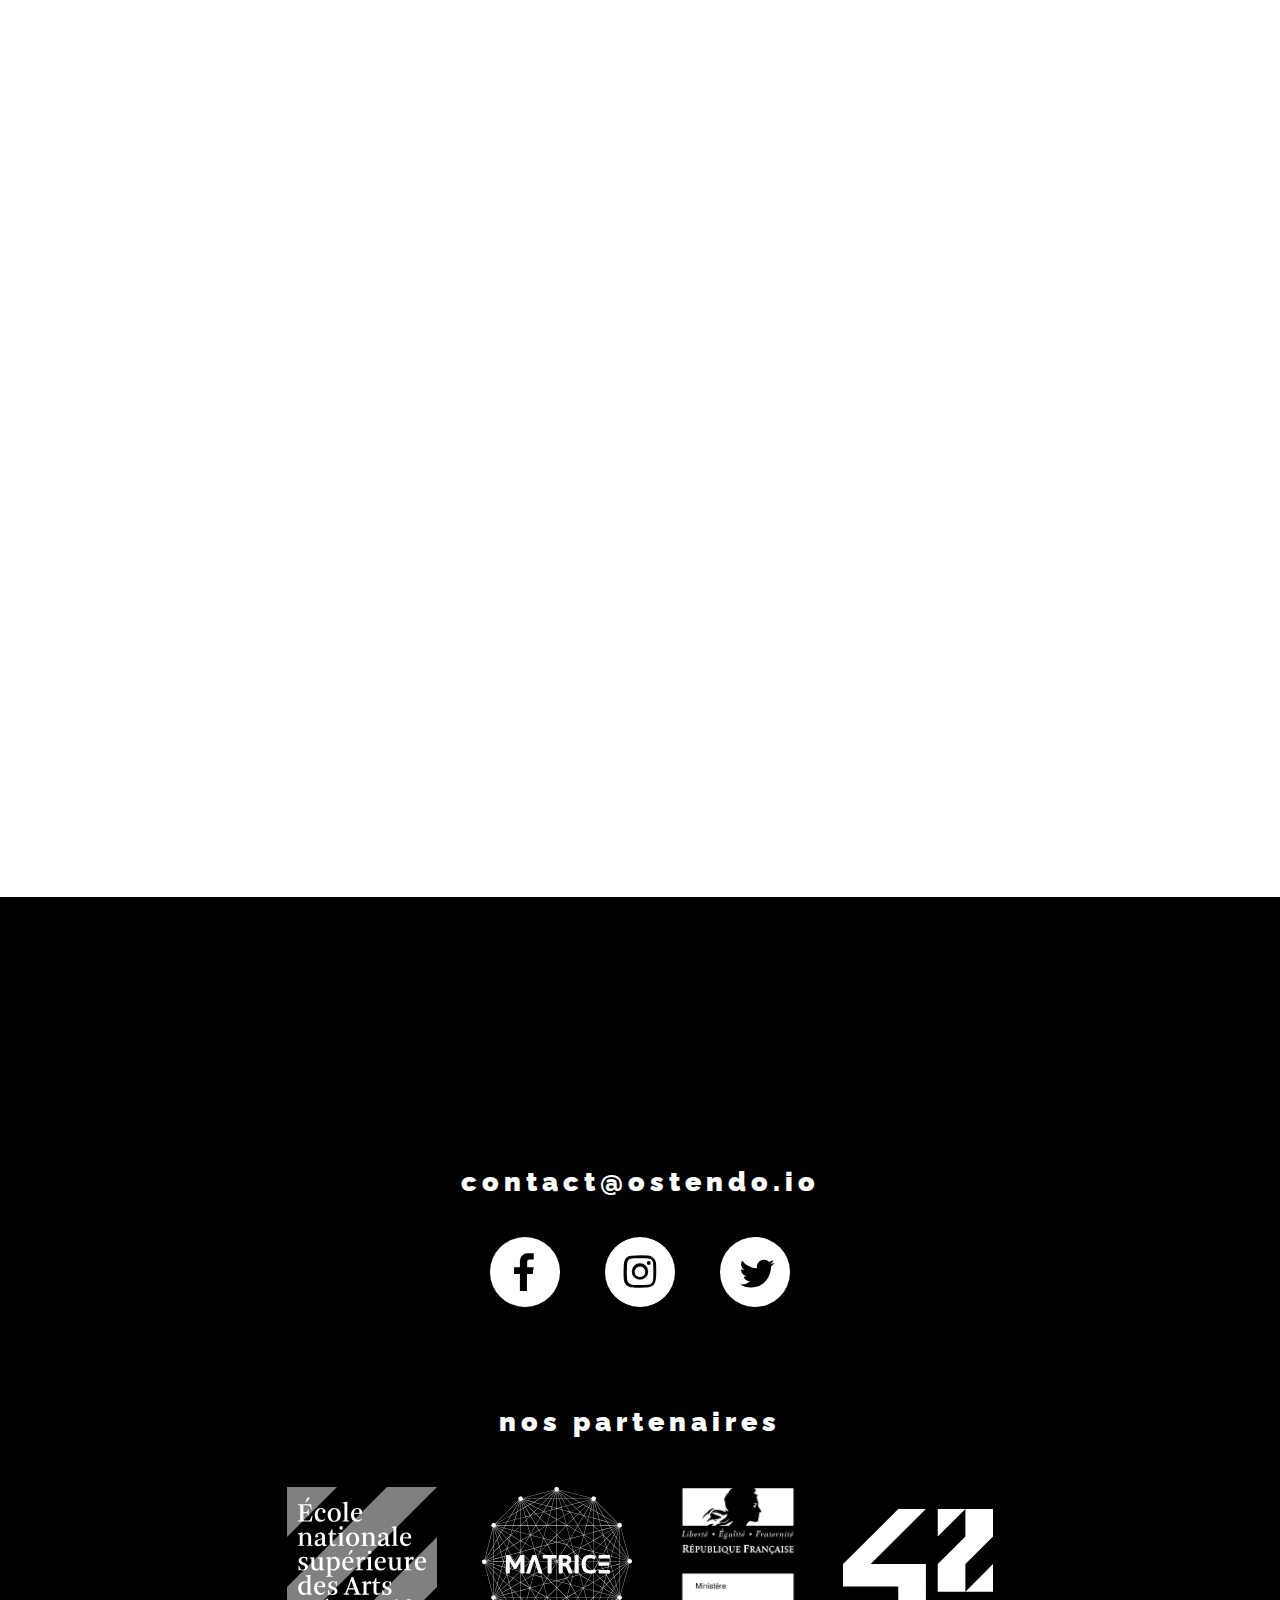
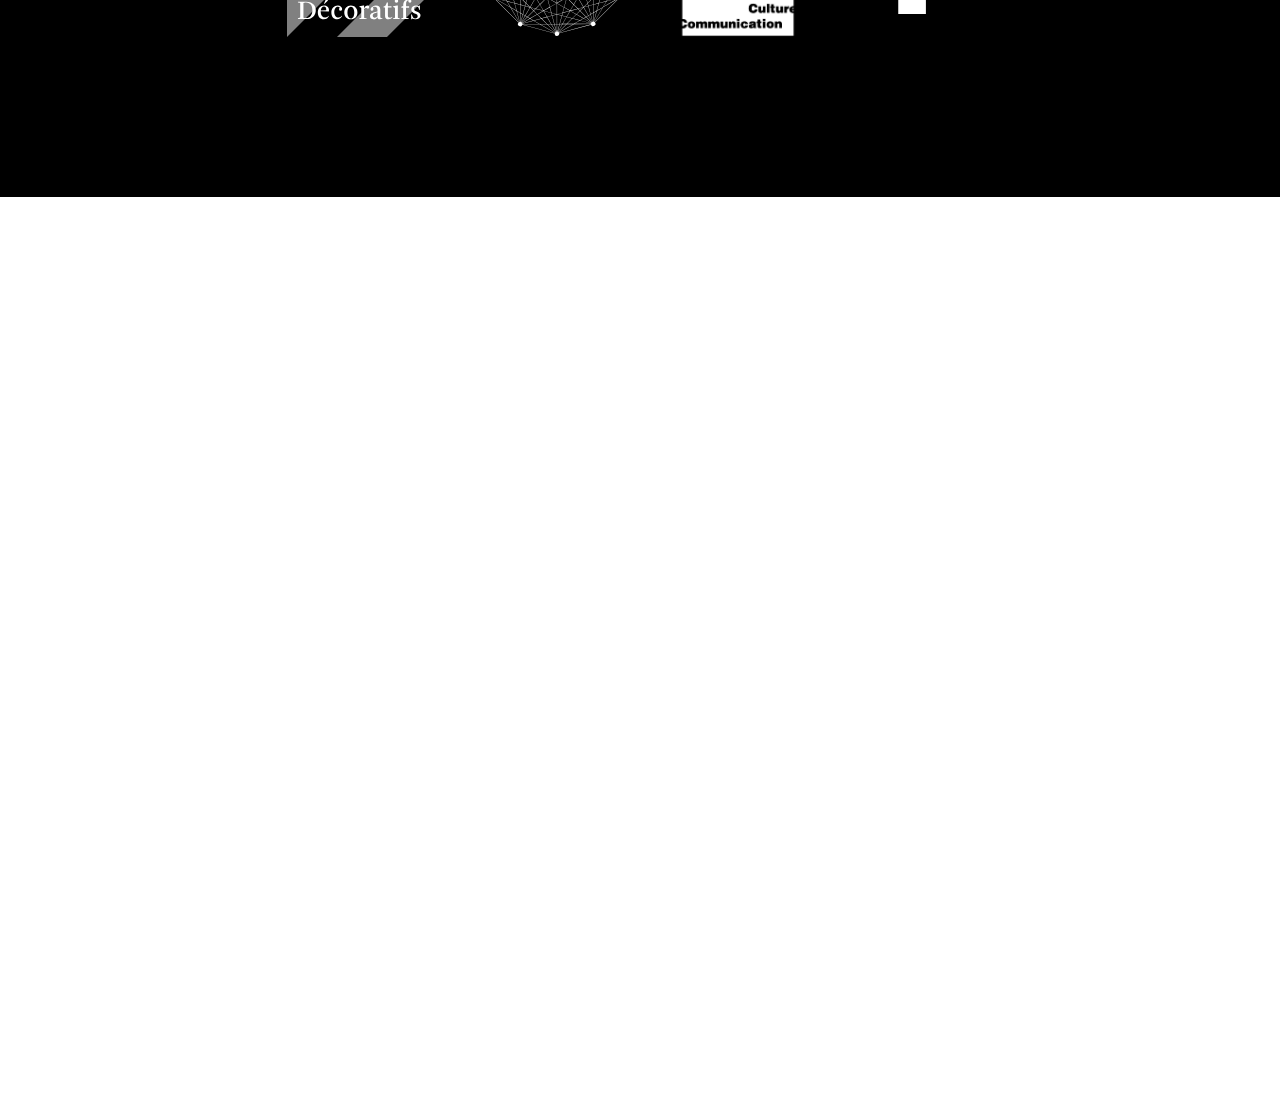
==== commit 2495b7da: "added logos et fixes with css vh for contact font size" ====
--- a/index.html
+++ b/index.html
@@ -4,7 +4,7 @@
 <head>
   <title>Ostendo</title>
   <meta charset="utf-8">
-  <meta name="viewport" content="width=device-width, initial-scale=1">
+  <meta name="viewport" content="width=device-width, initial-scale=1"> 
   <link rel="stylesheet" href="https://maxcdn.bootstrapcdn.com/bootstrap/3.3.7/css/bootstrap.min.css">
   <script src="https://ajax.googleapis.com/ajax/libs/jquery/3.2.1/jquery.min.js"></script>
   <script src="https://maxcdn.bootstrapcdn.com/bootstrap/3.3.7/js/bootstrap.min.js"></script>
@@ -19,10 +19,9 @@
   <div class="container">
     <div class="navbar-header">
       <button type="button" class="navbar-toggle" data-toggle="collapse" data-target="#navMain">
-  <span class="glyphicon glyphicon-chevron-right" style="color:white;"></span>
-    
-  </button>
-    <a class="navbar-brand" href="#">ostendo</a>
+        <span class="glyphicon glyphicon-chevron-left" style="color:white;"></span>
+      </button>
+      <a class="navbar-brand" href="#">ostendo</a>
     </div>
     <div class="collapse navbar-collapse" id="navMain">
       <ul class="nav navbar-nav pull-right">
@@ -35,10 +34,12 @@
   </div>
 </nav>
 
-<div id="logoBlock" style="color: #fff;background-color: #000;">
+<div id="logoBlock" style="color: #fff; background-color: #000;">
   <div class="container">
-    <div class="center-block">
-      <img id="ostendoLogo" src="img/logo_blanc.svg" style="display:block; max-height: 700px; margin:auto; margin-top: 60px">
+    <div class="center-block text-center">
+      <p><img id="ostendoLogo" src="img/logo_blanc.svg" style="display:block; max-height: 700px; margin:auto; margin-top: 60px"></p>
+      <p id="arrow" style="margin-top: 20vh;">apprenez en plus</p>
+      <p><img src="img/bouton_fleche.svg" style="height: 50px; transform: rotate(180deg)"></p>
     </div>
   </div>
 </div>
@@ -59,7 +60,7 @@
 <div class="bgimg-2">
 </div>
 
-<div id="equipe" class="container-fluid" style="color: #fff;background-color: #000;">
+<div id="equipe" class="container-fluid" style="color: #fff; background-color: #000;">
     <div class="raw container"  style="padding: 200px 0px 200px 0px;">
       <h2>équipe</h2>
       <div class="col-md-3">
@@ -100,21 +101,38 @@
 <div class="bgimg-3">
 </div>
 
-<div id="contact" style="color: #fff;background-color: #000;">
+<div id="contact" style="color: #fff; background-color: #000;">
   <div class="raw container">
-    <div class="text-center" style="padding: 200px 0px 200px 0px;">
+    <div class="text-center" style="padding: 250px 0px 0px 0px;">
       <h2>
         <a style="color:#fff" href="mailto:contact@ostendo.io?Subject=Bonjour" target="_top">contact@ostendo.io</a>
       </h2>
-      <a style="color:#000" href="https://www.facebook.com/ostendo.io">
-        <img style="height: 50px;" src="img/icon_facebook.svg"/>
-      </a>
-      <a style="color:#000" href="https://www.instagram.com/ostendo.io">
-        <img style="height: 50px; margin-left: 45px; margin-right: 45px;" src="img/icon_insta.svg"/>
-      </a>
-      <a style="color:#000" href="https://twitter.com/ostendo_io">
-        <img style="height: 50px;" src="img/icon_twitter.svg"/>
-      </a>
+      <p>
+        <a style="color:#000" href="https://www.facebook.com/ostendo.io">
+          <img class="logo-social" src="img/icon_facebook.svg"/>
+        </a>
+        <a style="color:#000" href="https://www.instagram.com/ostendo.io">
+          <img class="logo-social" src="img/icon_insta.svg"/>
+        </a>
+        <a style="color:#000" href="https://twitter.com/ostendo_io">
+          <img class="logo-social"" src="img/icon_twitter.svg"/>
+        </a>
+      </p>
+      <h2 style="margin-top: 100px; margin-bottom: 50px;">nos partenaires</h2>
+      <p>
+        <a style="color:#000" href="http://www.ensad.fr/">
+          <img class="logo-partners" src="img/logo_ensad.svg"/>
+        </a>
+        <a style="color:#000" href="https://matrice.io/">
+          <img class="logo-partners" src="img/logo_matrice.svg"/>
+        </a>
+        <a style="color:#000" href="http://www.culturecommunication.gouv.fr/">
+          <img class="logo-partners" src="img/logo_ministere_culture.png"/>
+        </a>
+        <a style="color:#000" href="http://www.42.fr/">
+          <img class="logo-partners" src="img/logo_42.svg"/>
+        </a>
+      </p>
     </div>
   </div>
 </div>
--- a/css/ostendo.css
+++ b/css/ostendo.css
@@ -56,6 +56,19 @@
     font-size: 0.7em;
   }
 
+  .logo-social{
+    height: 70px;
+    margin-left: 20px;
+    margin-right: 20px;
+  }
+
+  .logo-partners {
+    max-width: 150px;
+    max-height: 150px;
+    margin-left: 20px;
+    margin-right: 20px;
+  }
+
   @media (max-width: 992px) {
     .opaque-navbar {
       background-color: black;
@@ -67,7 +80,7 @@
   h2 {
     letter-spacing: 5px;
     font-family: "Raleway";
-    font-size: 2em;
+    font-size: 3.0vh;
     font-weight: 900;
     color: #fff;
     margin-bottom: 1.5em;
@@ -76,15 +89,15 @@
   h3 {
   letter-spacing: 2px;
   font-family: "Raleway";
-  font-size: 1em;
+  font-size: 1.5vh;
   font-weight: 900;
   color: #fff;
   margin-bottom: 1.5em;
   }
 
   /* Turn off parallax scrolling for tablets and phones */
-  @media only screen and (max-device-width: 1024px) {
+ /* @media only screen and (max-device-width: 1024px) {
       .bgimg-1, .bgimg-2, .bgimg-3, .bgimg-4 {
           background-attachment: scroll;
       }
-  }+  }*/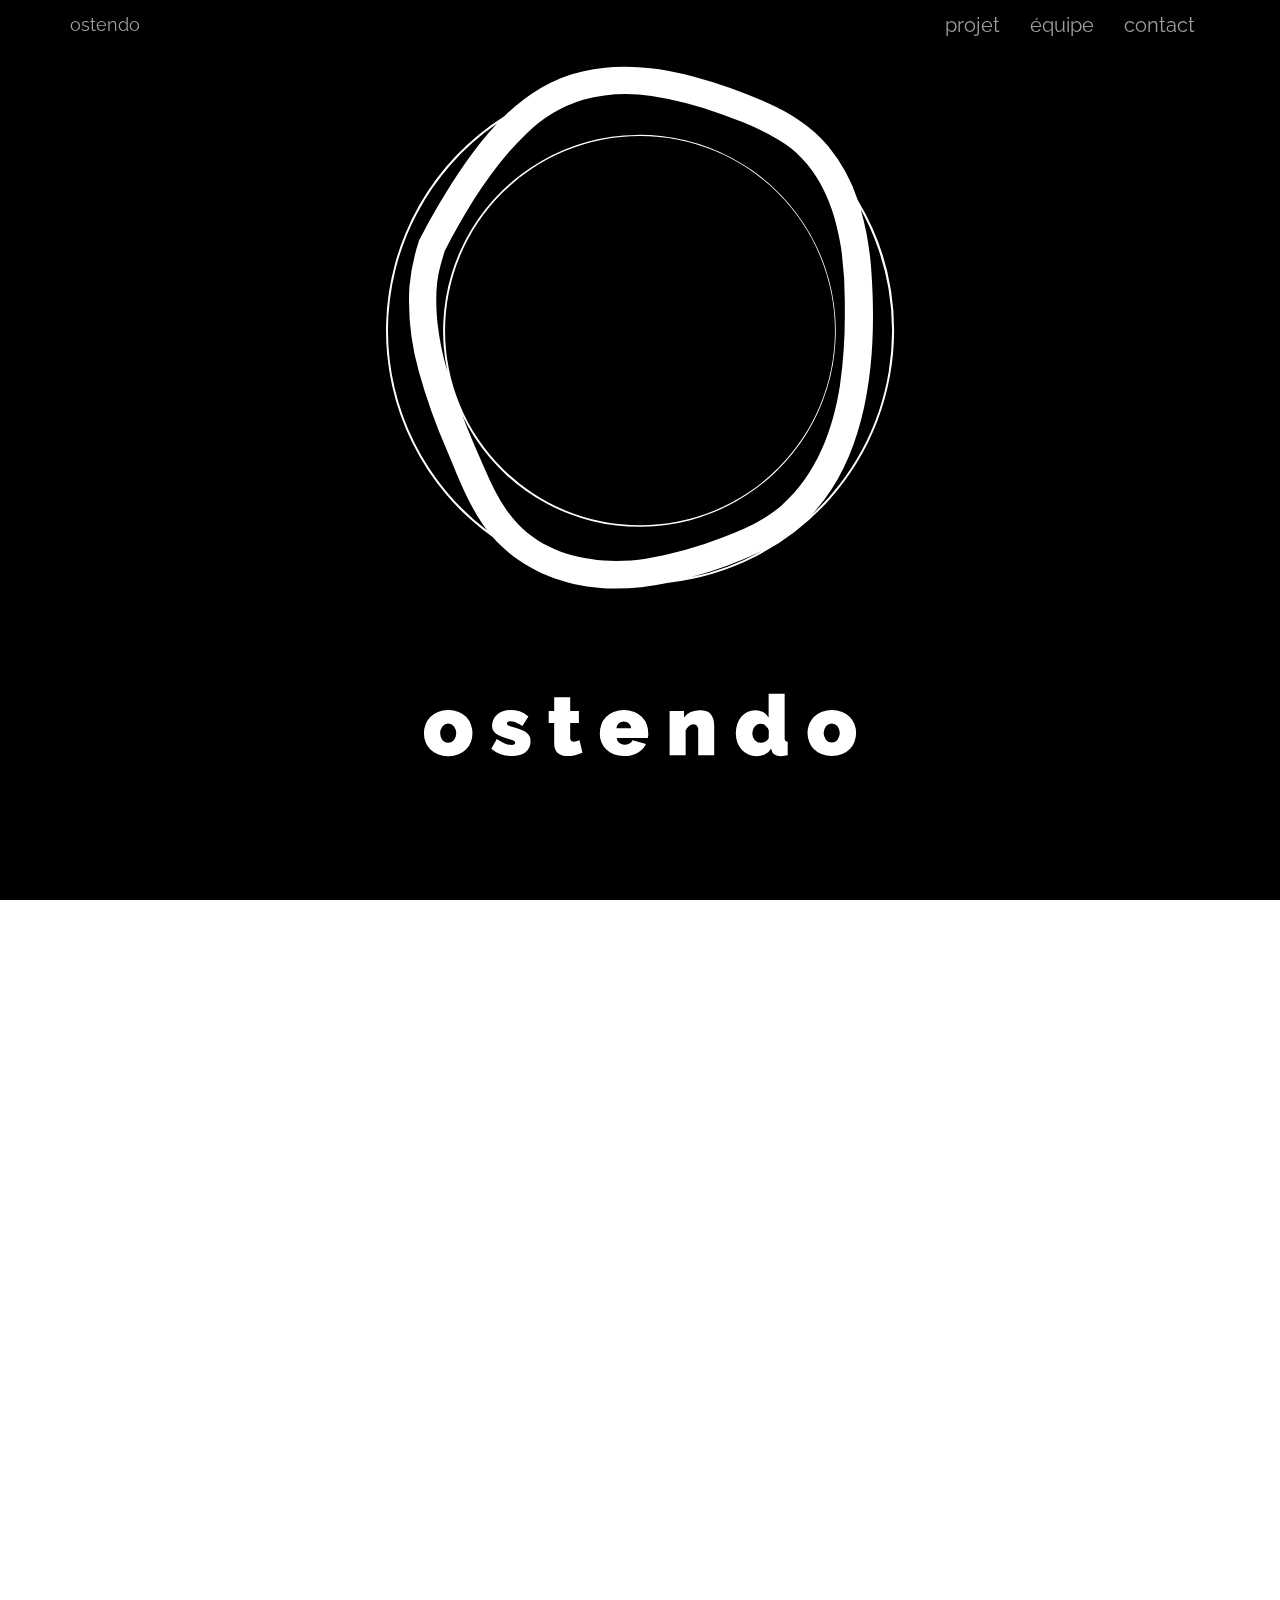
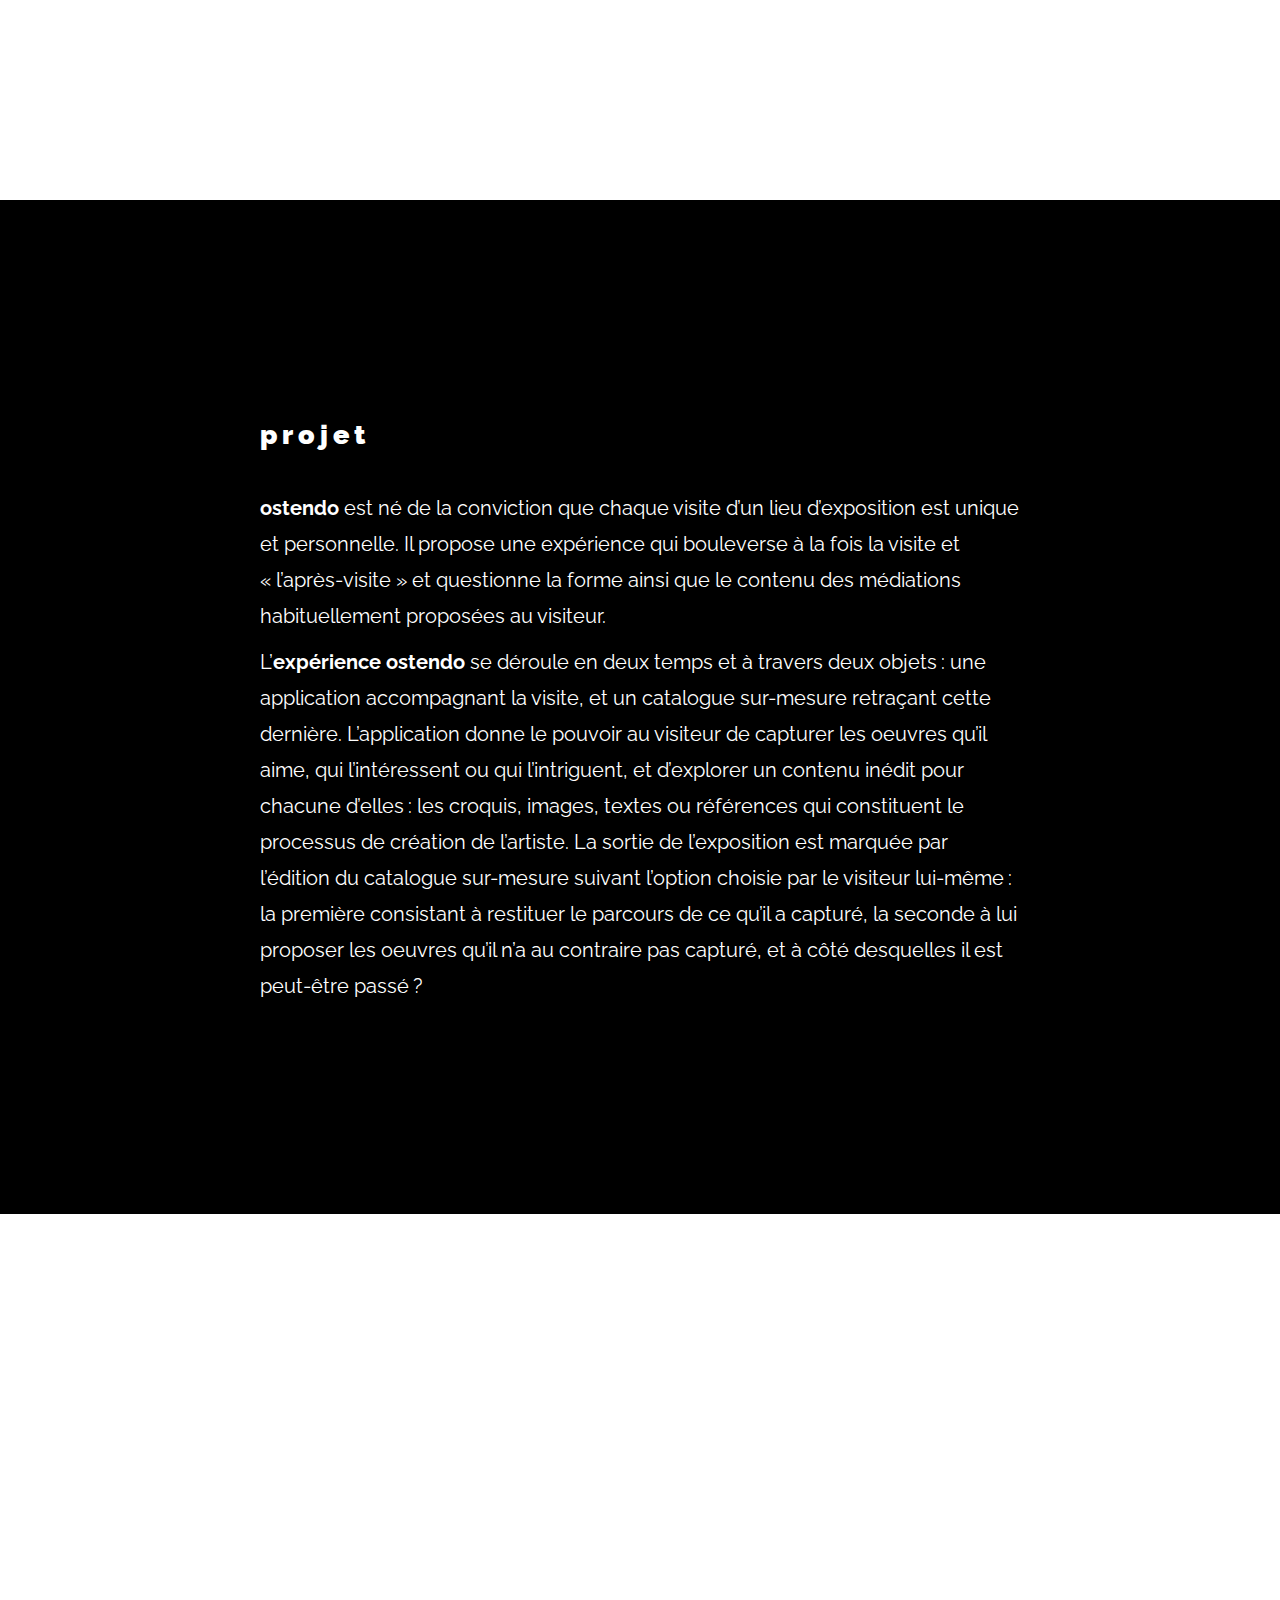
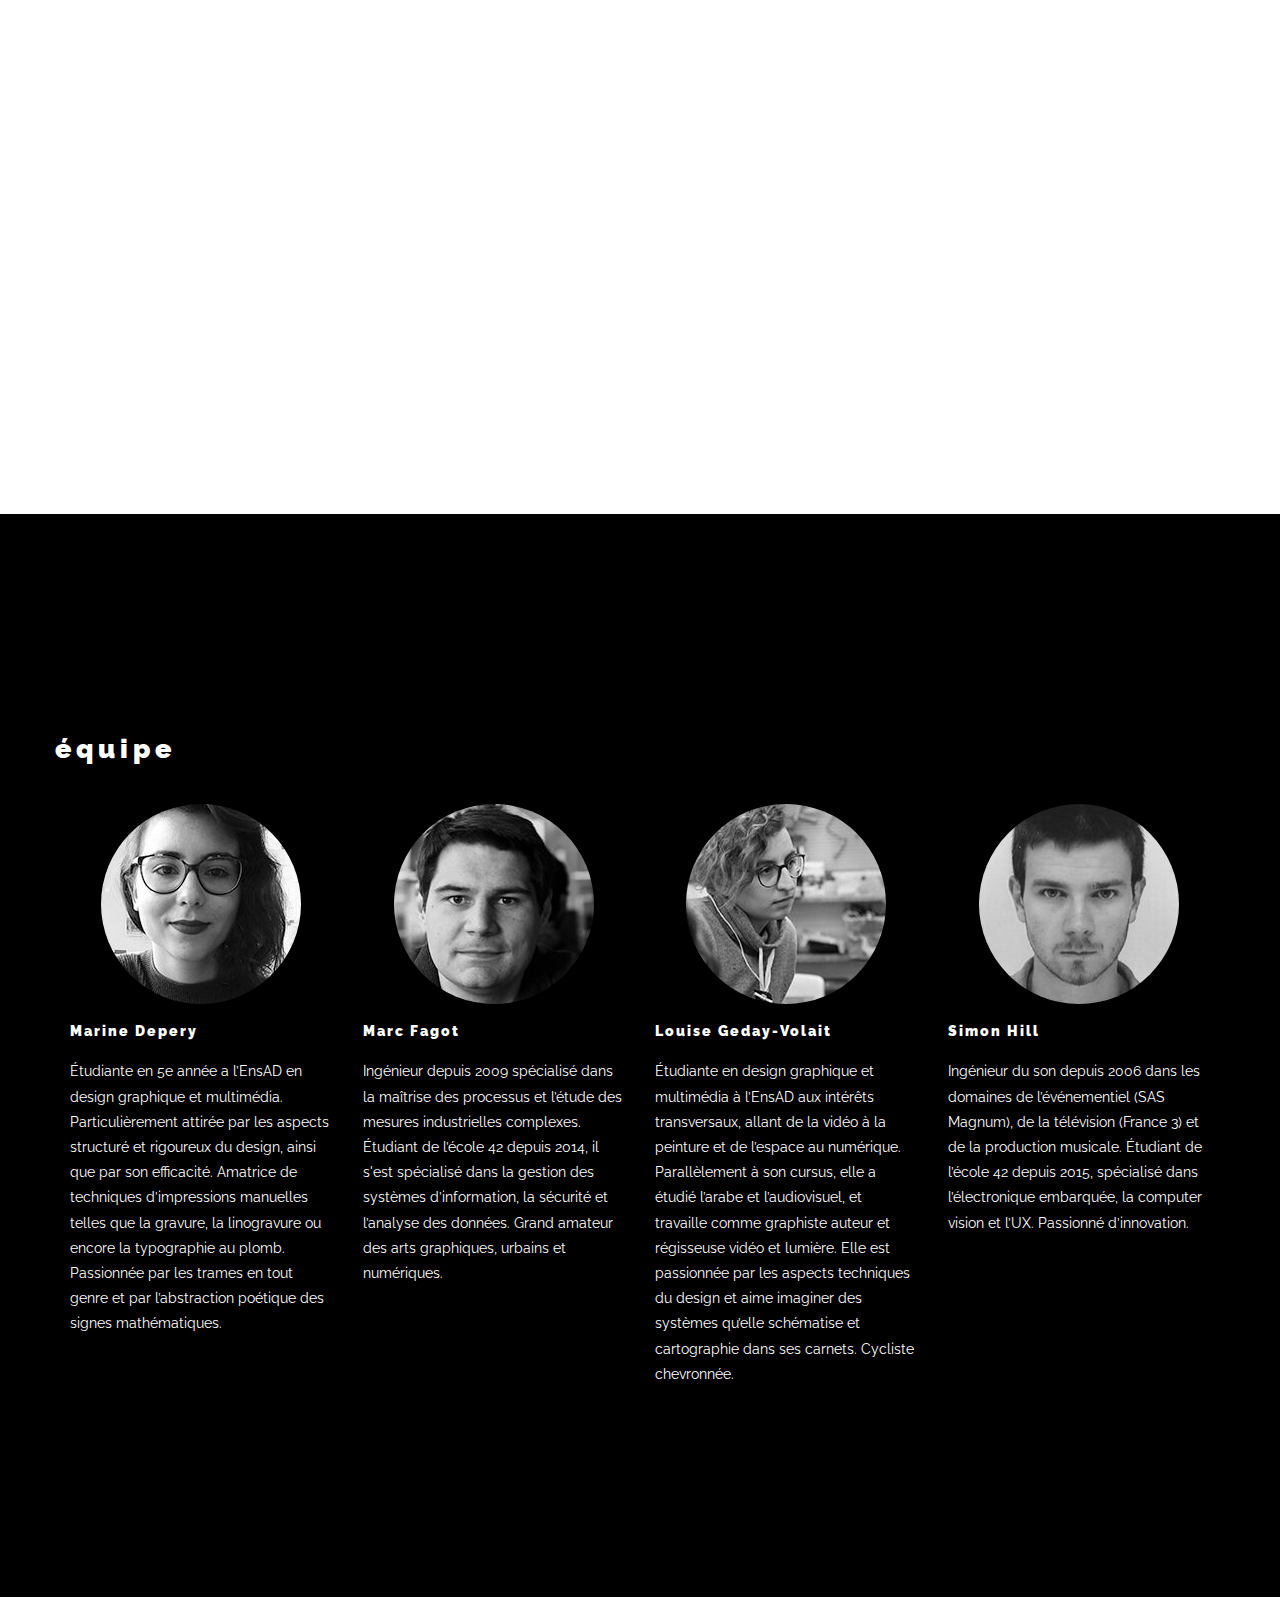
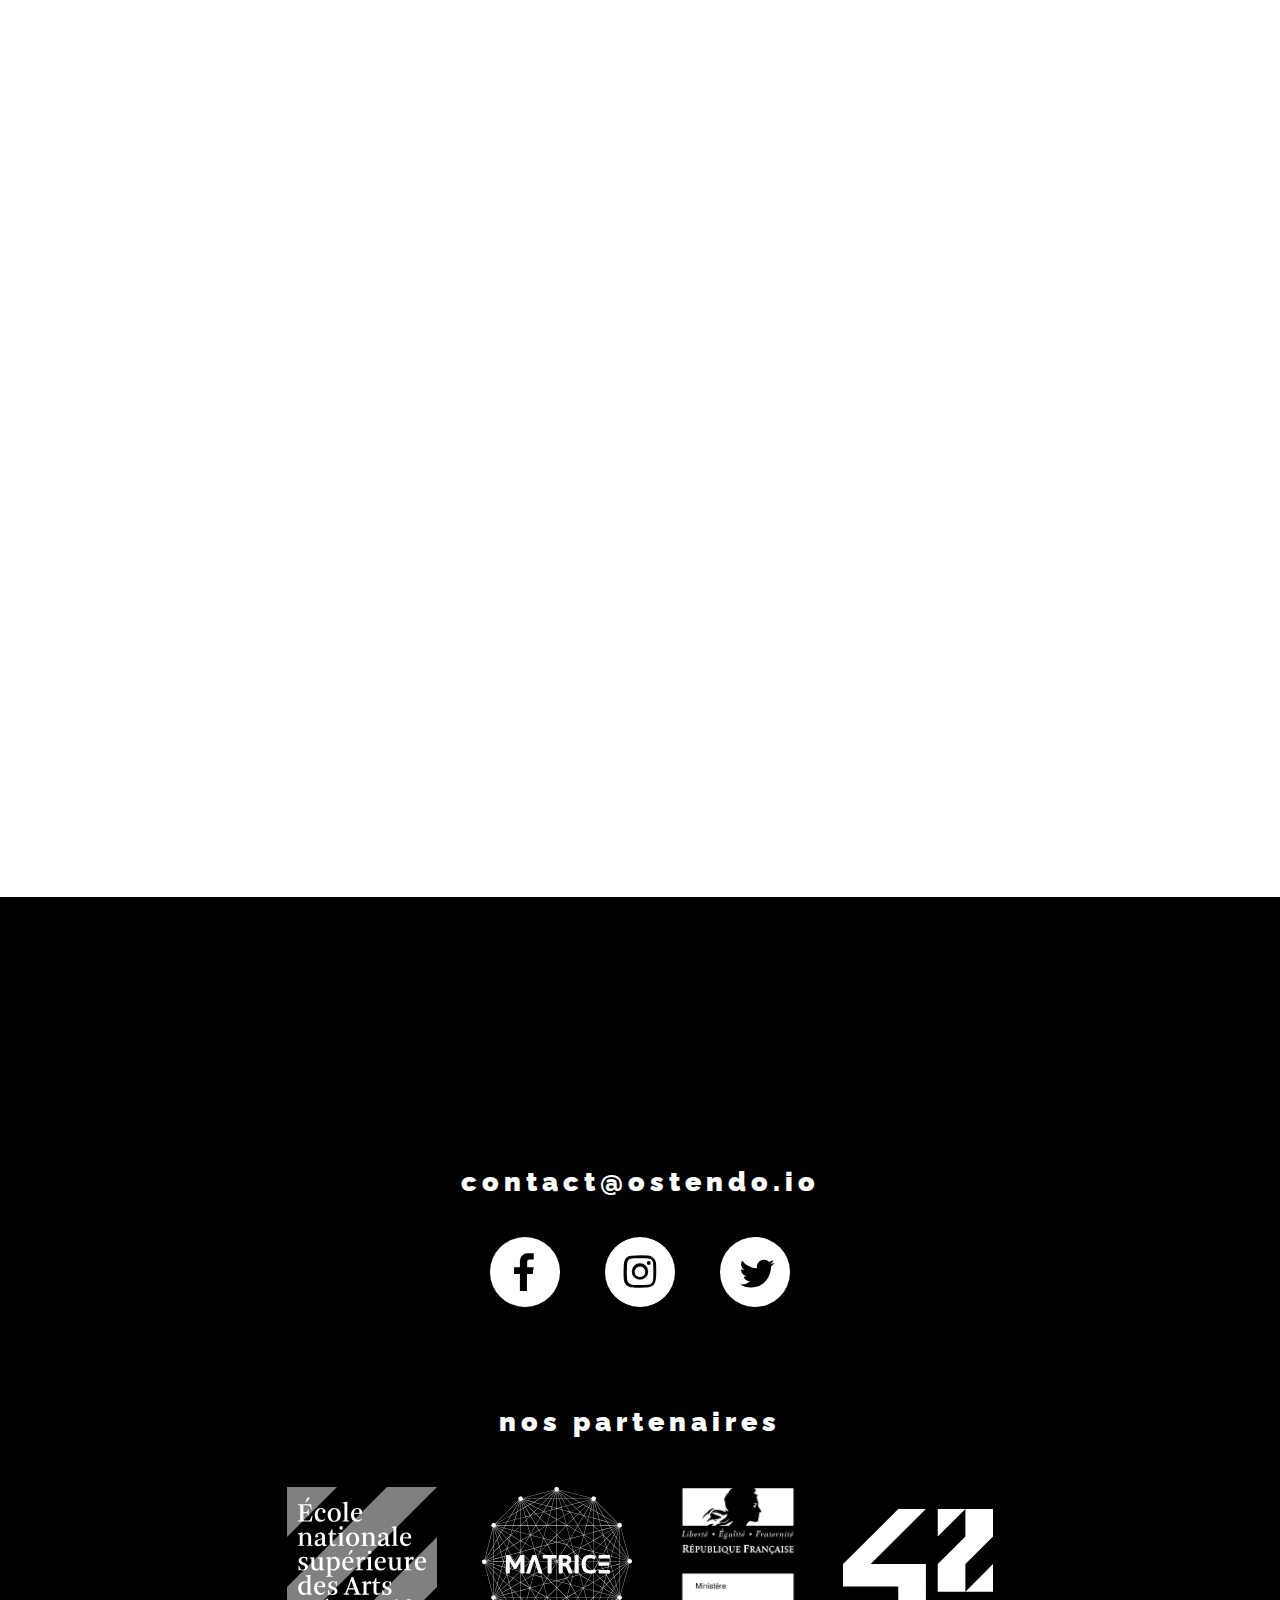
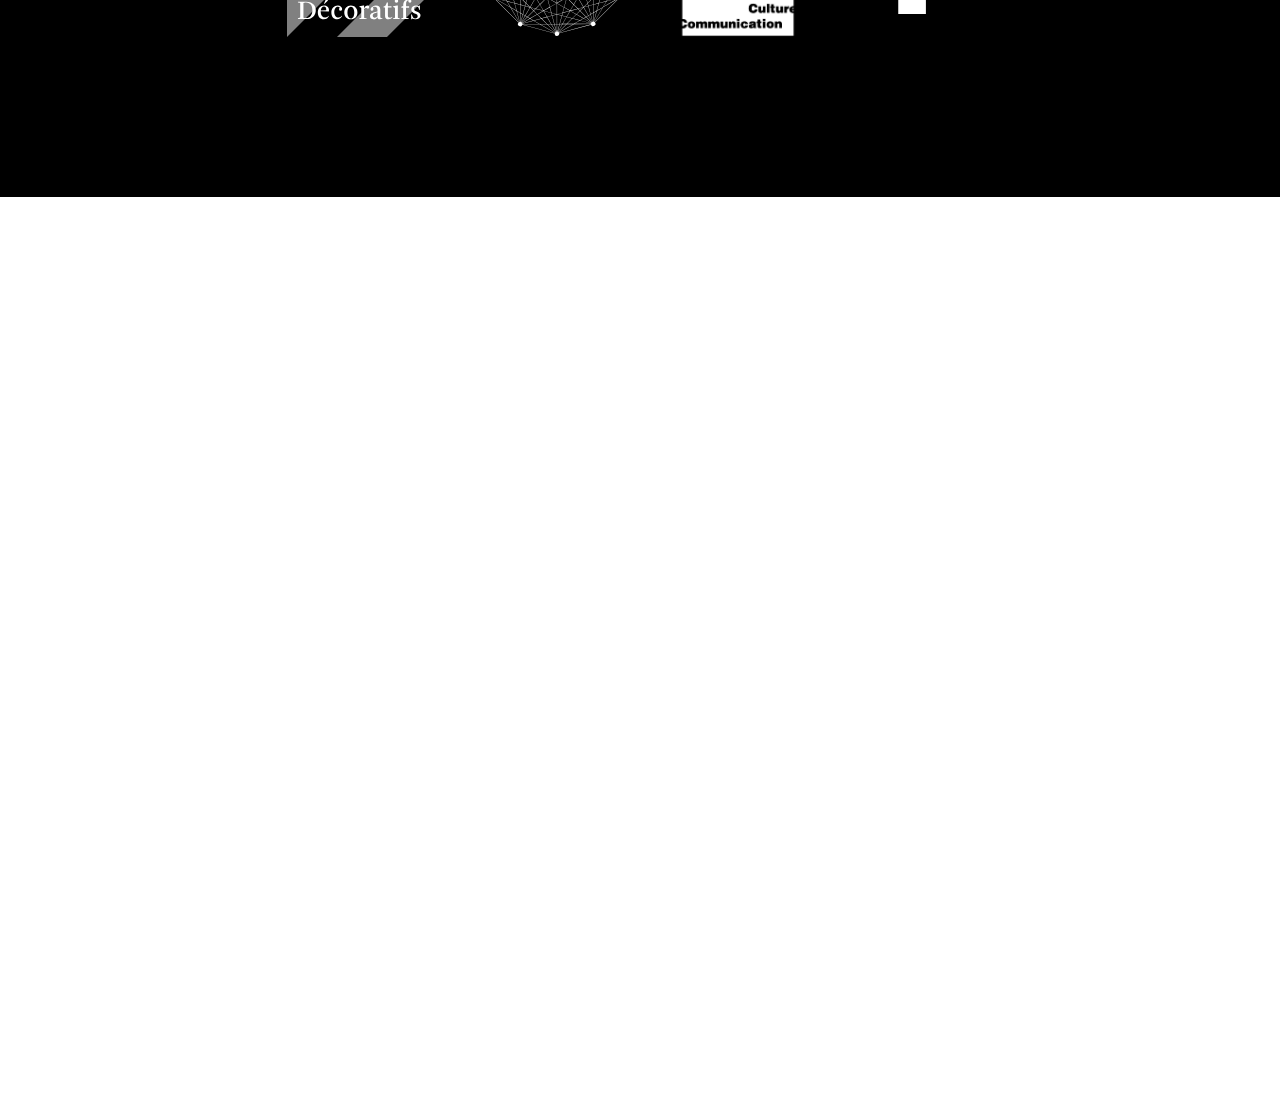
==== commit 86860251: "Update index.html" ====
--- a/index.html
+++ b/index.html
@@ -14,6 +14,17 @@
   <link rel="stylesheet" type="text/css" href="css/ostendo.css">
 </head>
 <body>
+  
+<script>
+  (function(i,s,o,g,r,a,m){i['GoogleAnalyticsObject']=r;i[r]=i[r]||function(){
+  (i[r].q=i[r].q||[]).push(arguments)},i[r].l=1*new Date();a=s.createElement(o),
+  m=s.getElementsByTagName(o)[0];a.async=1;a.src=g;m.parentNode.insertBefore(a,m)
+  })(window,document,'script','https://www.google-analytics.com/analytics.js','ga');
+
+  ga('create', 'UA-100077281-1', 'auto');
+  ga('send', 'pageview');
+
+</script>
 
 <nav class="navbar navbar-inverse navbar-fixed-top opaque-navbar">
   <div class="container">
@@ -144,4 +155,4 @@
 
 
 </body>
-</html>+</html>
--- a/css/ostendo.css
+++ b/css/ostendo.css
@@ -95,9 +95,9 @@
   margin-bottom: 1.5em;
   }
 
-  /* Turn off parallax scrolling for tablets and phones */
- /* @media only screen and (max-device-width: 1024px) {
+Turn off parallax scrolling for tablets and phones
+  @media only screen and (max-device-width: 1024px) {
       .bgimg-1, .bgimg-2, .bgimg-3, .bgimg-4 {
           background-attachment: scroll;
       }
-  }*/+  }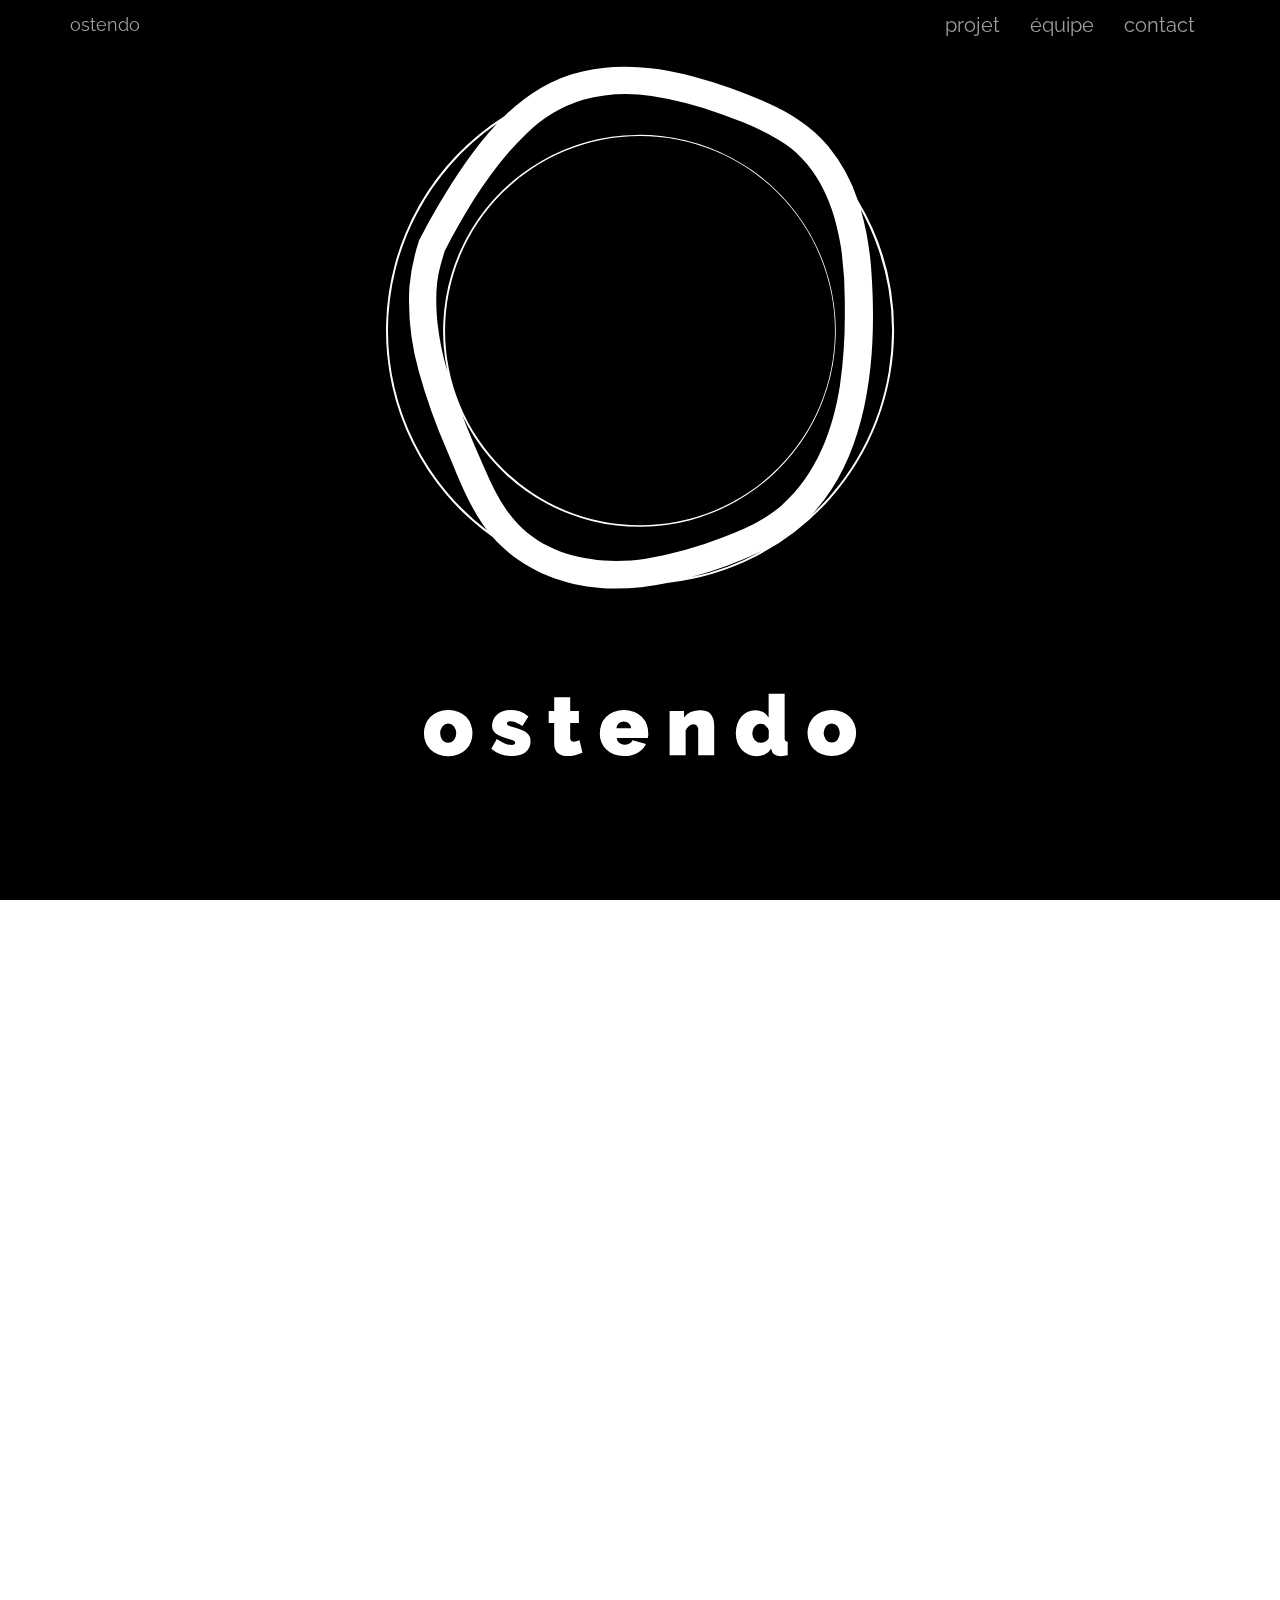
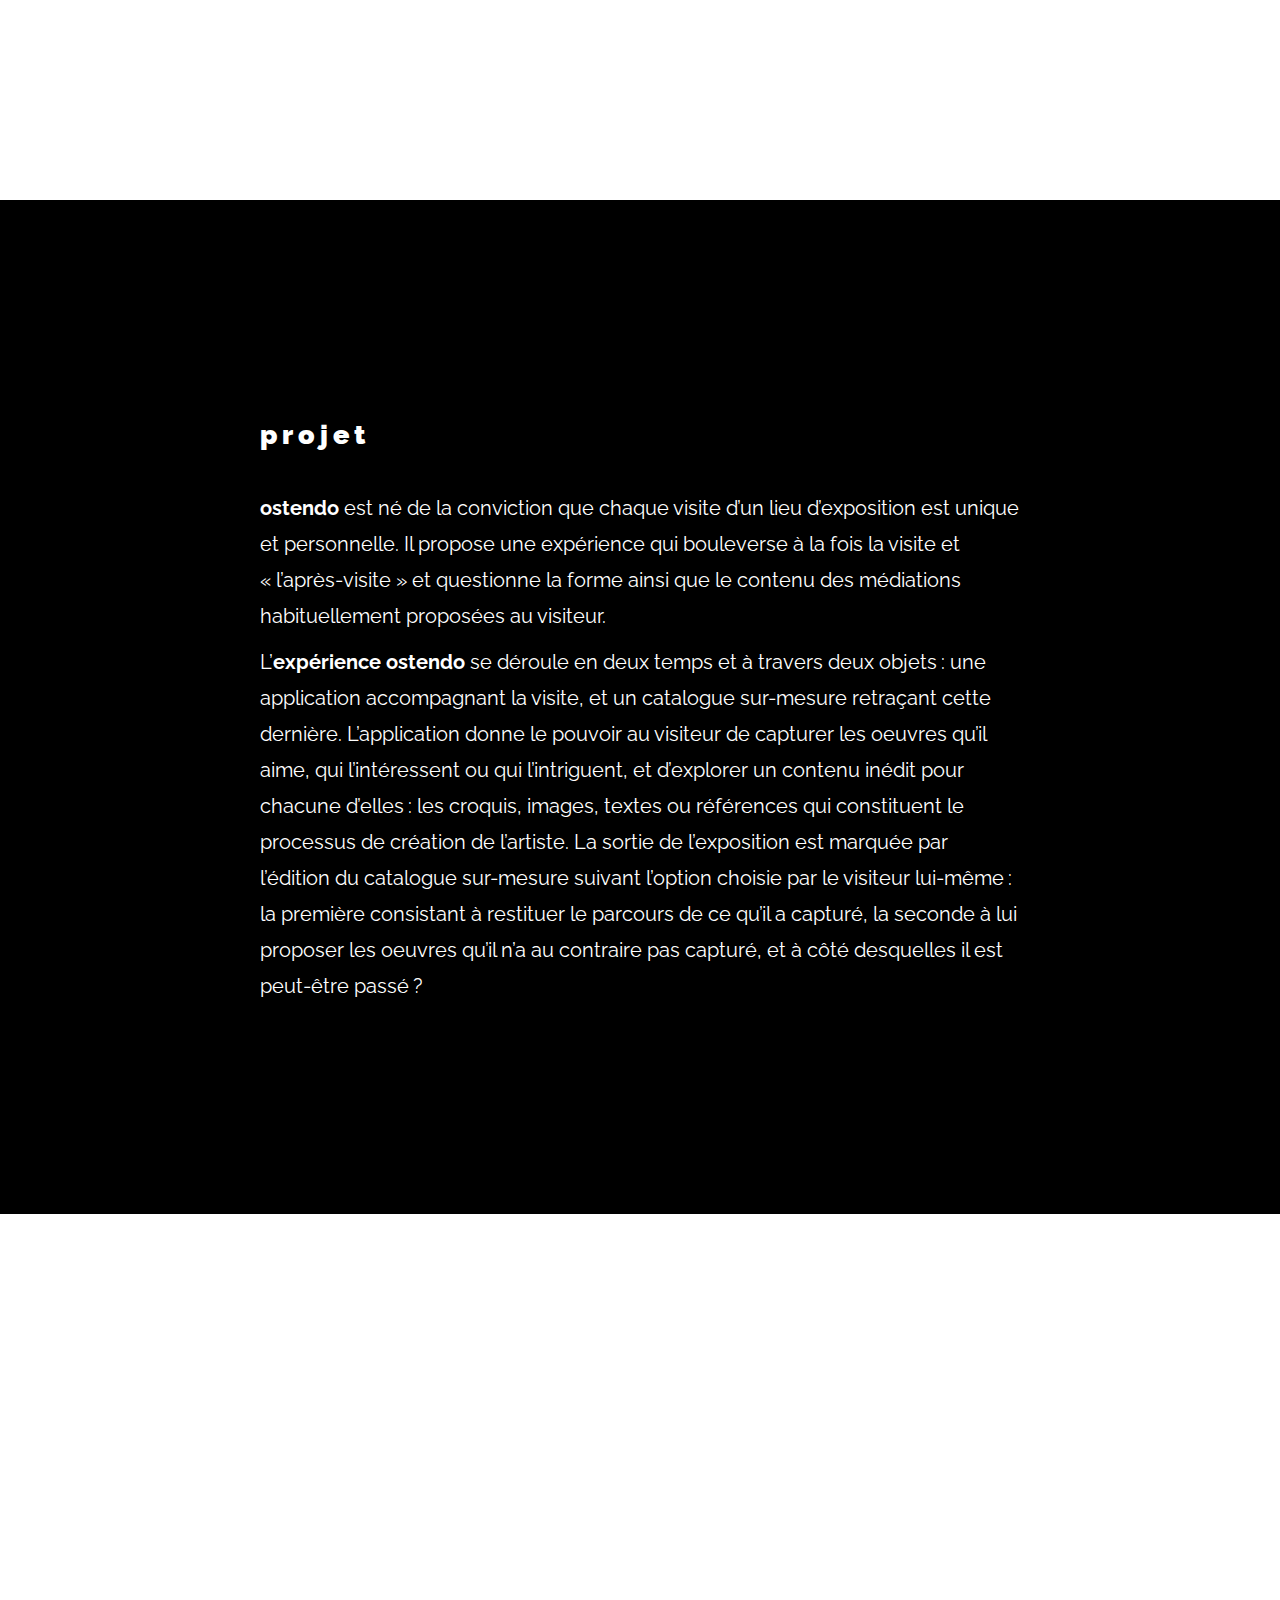
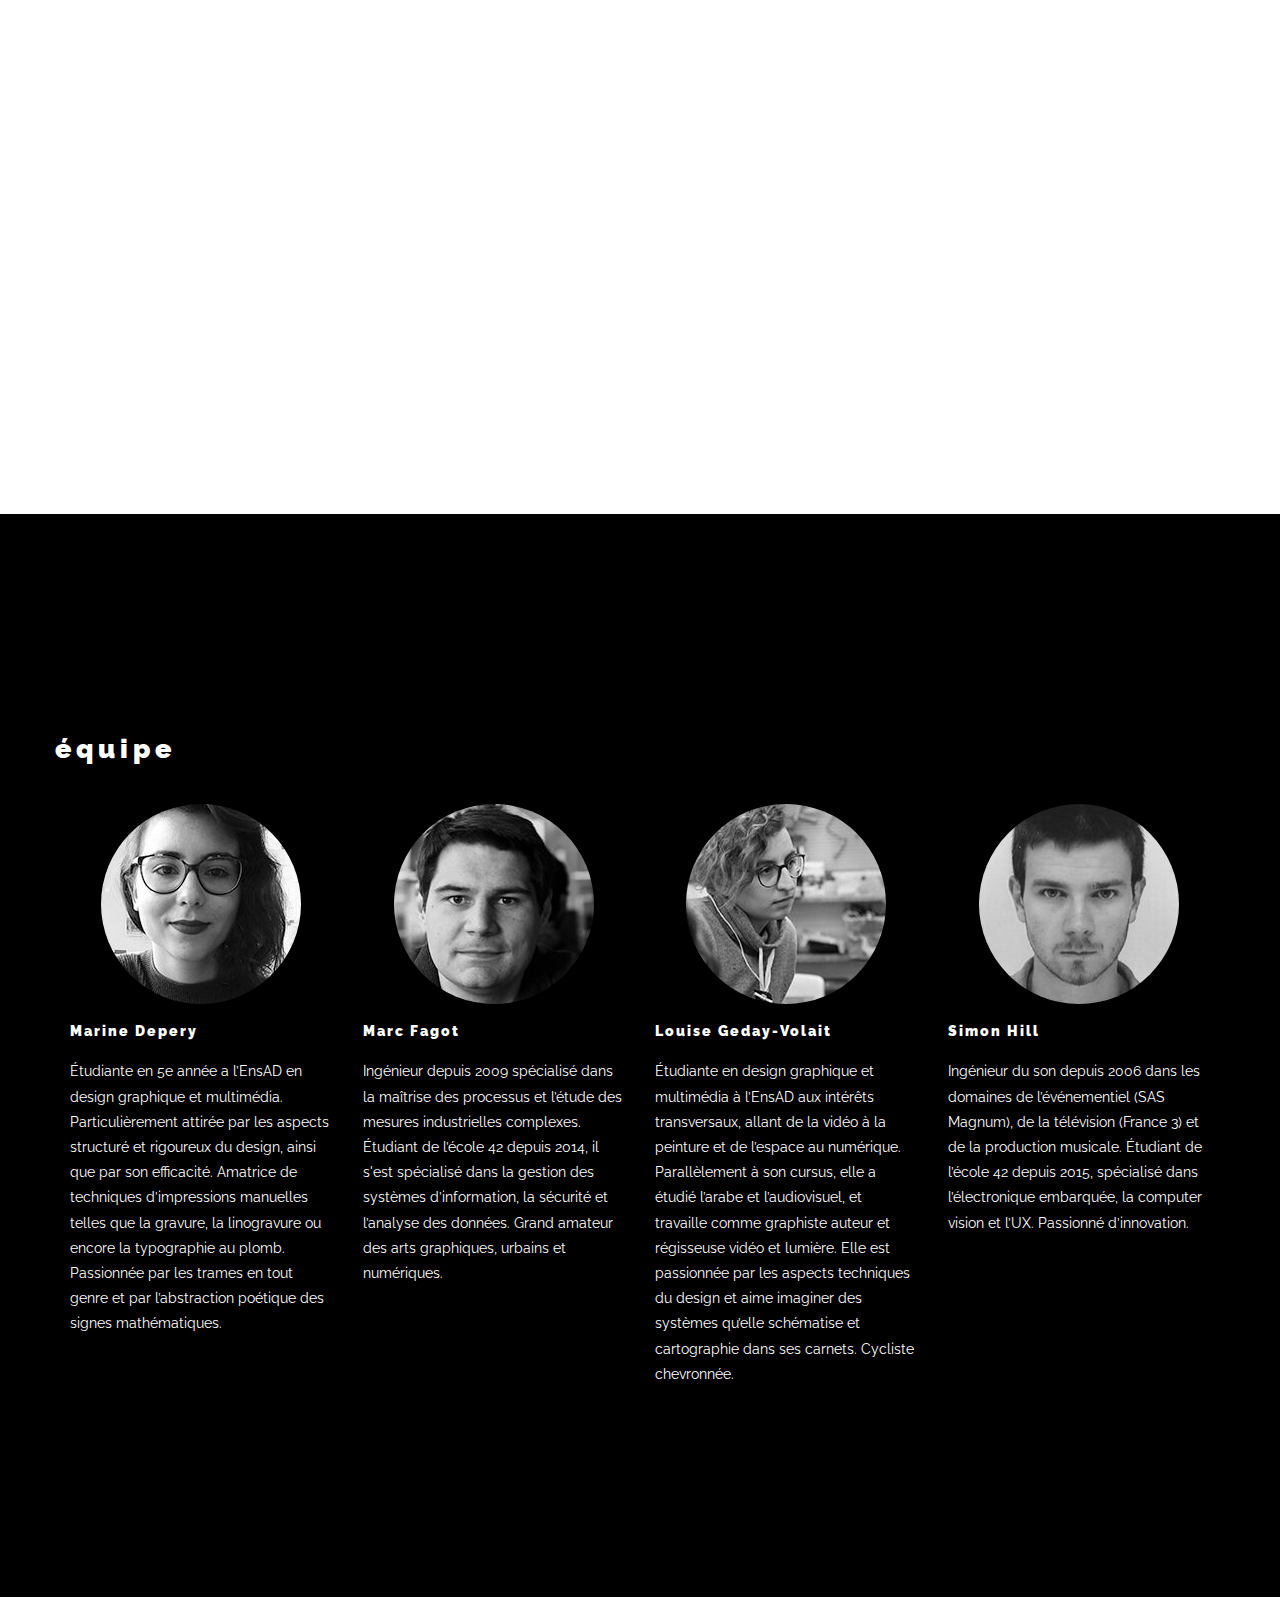
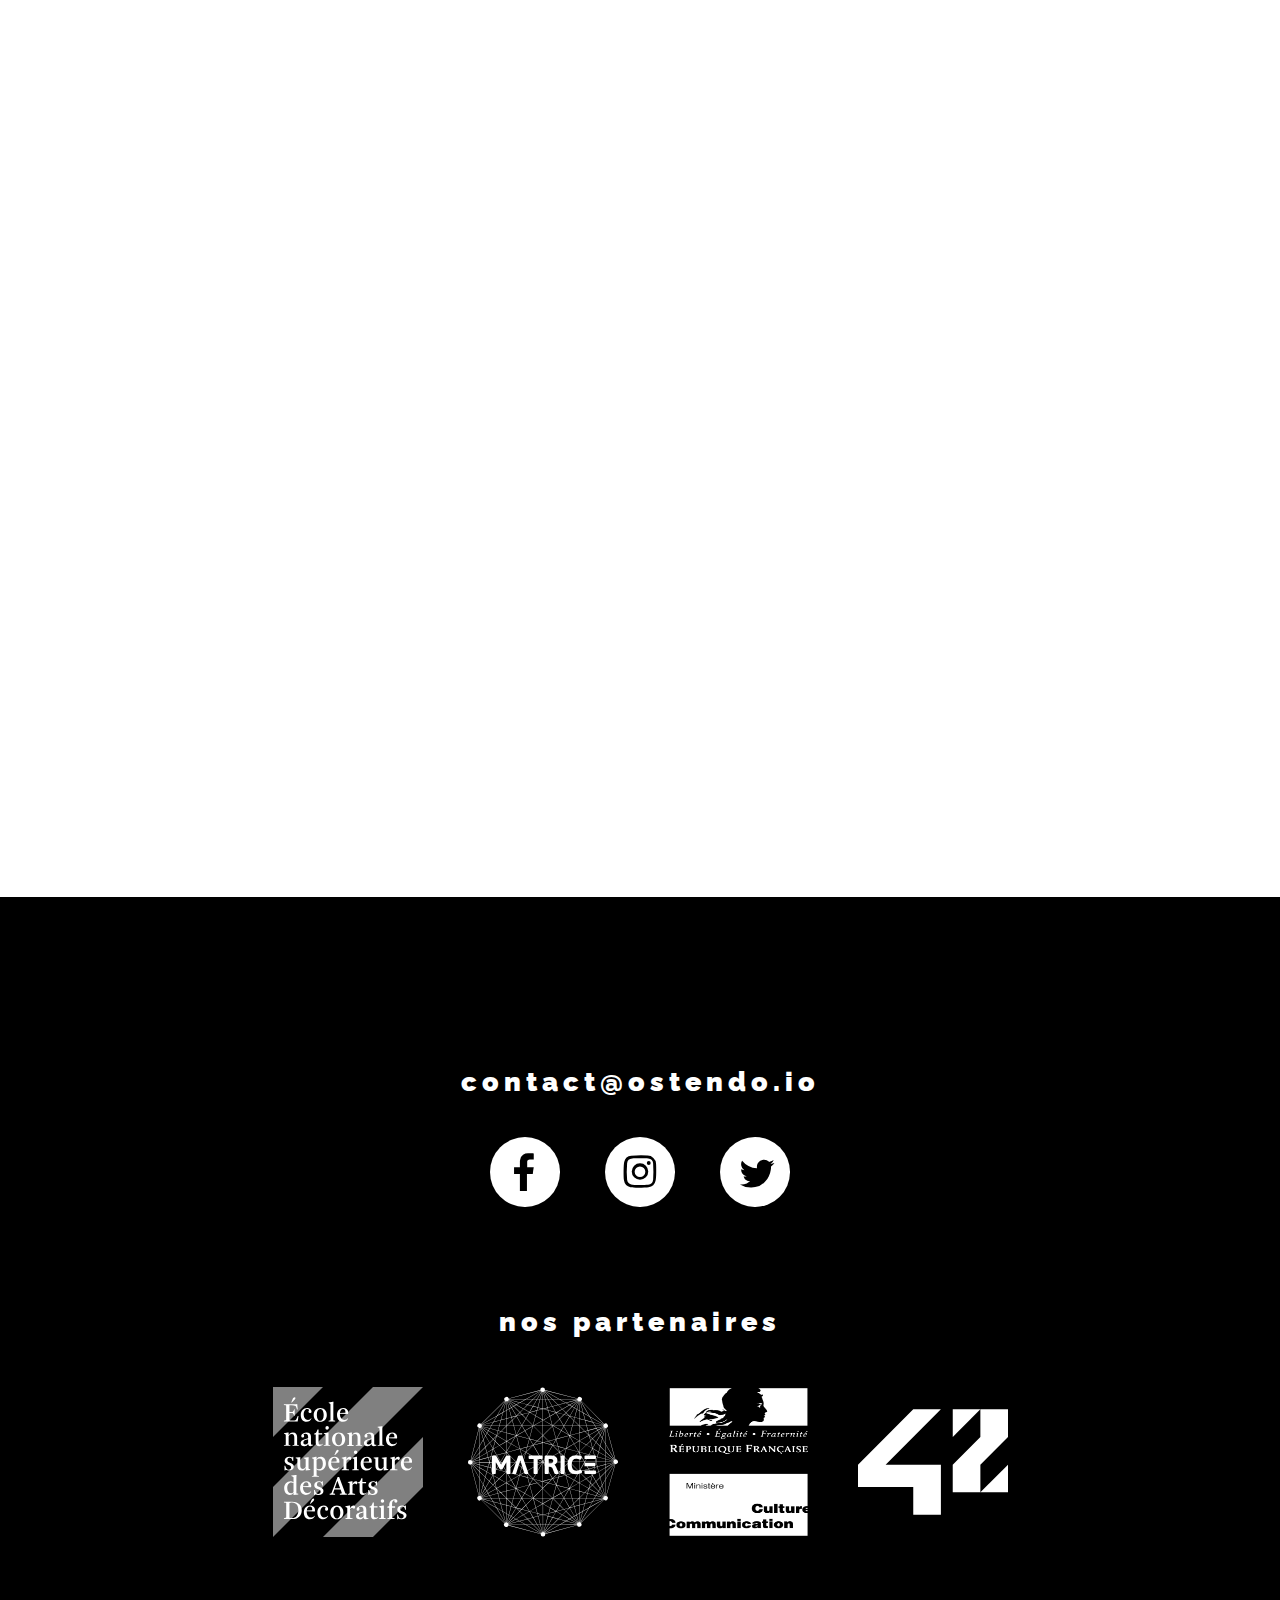
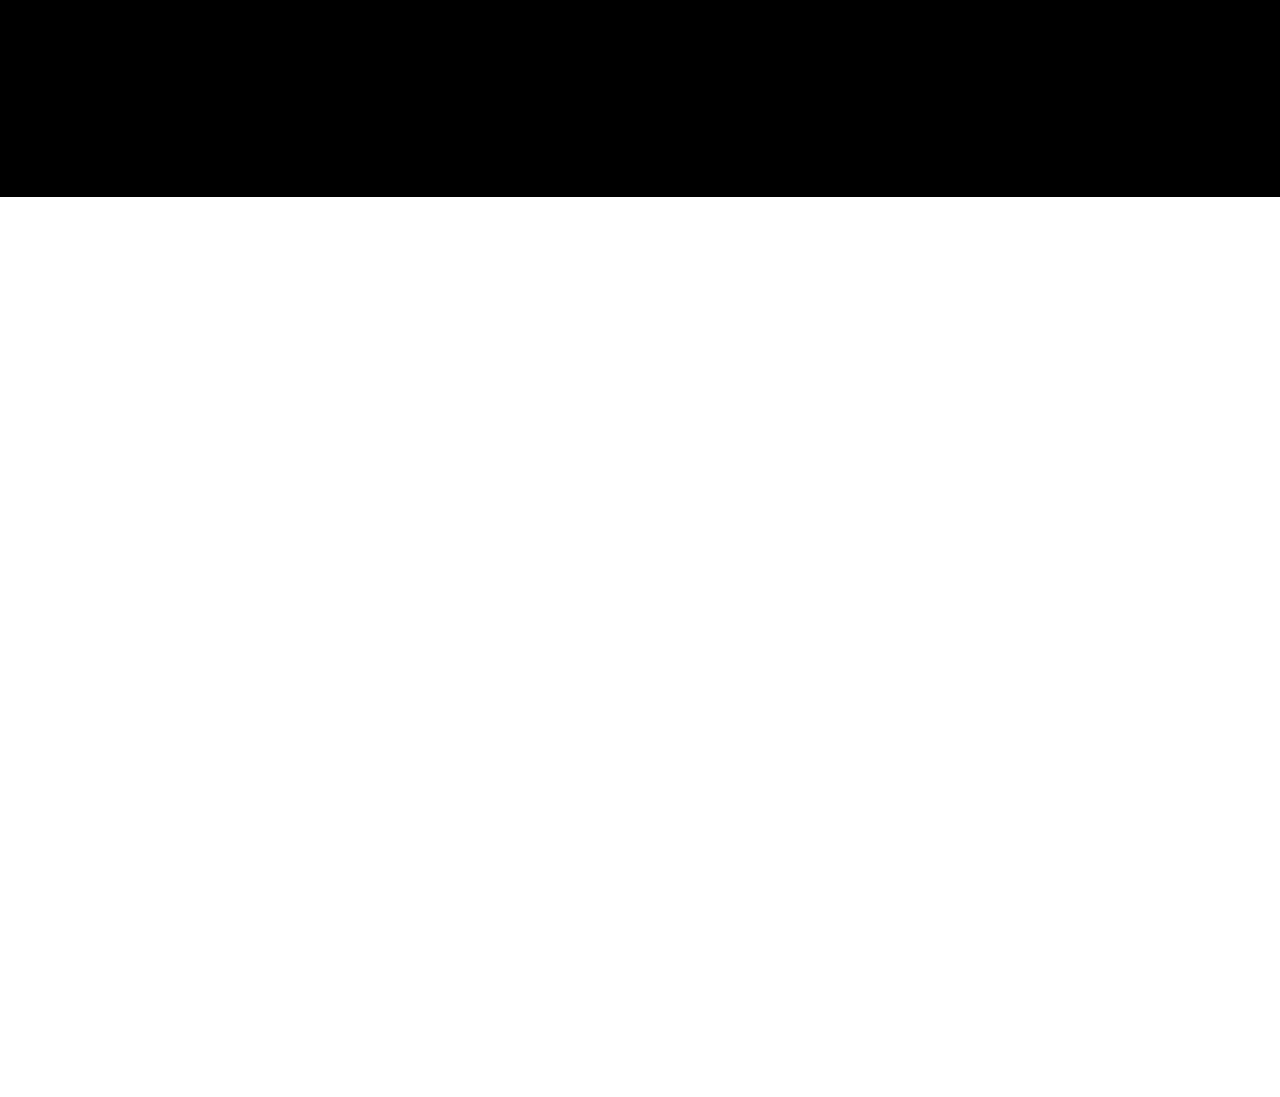
==== commit 8abf66a4: "hotfix css" ====
--- a/index.html
+++ b/index.html
@@ -12,19 +12,18 @@
   <!-- Raleway Font on Google Fonts -->
   <link href="https://fonts.googleapis.com/css?family=Raleway:400,700,900" rel="stylesheet">
   <link rel="stylesheet" type="text/css" href="css/ostendo.css">
+  <!-- Google Analytics -->
+  <script>
+    (function(i,s,o,g,r,a,m){i['GoogleAnalyticsObject']=r;i[r]=i[r]||function(){
+    (i[r].q=i[r].q||[]).push(arguments)},i[r].l=1*new Date();a=s.createElement(o),
+    m=s.getElementsByTagName(o)[0];a.async=1;a.src=g;m.parentNode.insertBefore(a,m)
+    })(window,document,'script','https://www.google-analytics.com/analytics.js','ga');
+
+    ga('create', 'UA-100077281-1', 'auto');
+    ga('send', 'pageview');
+  </script>
 </head>
 <body>
-  
-<script>
-  (function(i,s,o,g,r,a,m){i['GoogleAnalyticsObject']=r;i[r]=i[r]||function(){
-  (i[r].q=i[r].q||[]).push(arguments)},i[r].l=1*new Date();a=s.createElement(o),
-  m=s.getElementsByTagName(o)[0];a.async=1;a.src=g;m.parentNode.insertBefore(a,m)
-  })(window,document,'script','https://www.google-analytics.com/analytics.js','ga');
-
-  ga('create', 'UA-100077281-1', 'auto');
-  ga('send', 'pageview');
-
-</script>
 
 <nav class="navbar navbar-inverse navbar-fixed-top opaque-navbar">
   <div class="container">
@@ -114,7 +113,7 @@
 
 <div id="contact" style="color: #fff; background-color: #000;">
   <div class="raw container">
-    <div class="text-center" style="padding: 250px 0px 0px 0px;">
+    <div class="text-center" style="padding: 150px 0px 0px 0px;">
       <h2>
         <a style="color:#fff" href="mailto:contact@ostendo.io?Subject=Bonjour" target="_top">contact@ostendo.io</a>
       </h2>
--- a/css/ostendo.css
+++ b/css/ostendo.css
@@ -63,8 +63,10 @@
   }
 
   .logo-partners {
-    max-width: 150px;
-    max-height: 150px;
+    width: 150px;
+    max-width: 30vh;
+    height: 150px;
+    max-height: 30vh;
     margin-left: 20px;
     margin-right: 20px;
   }
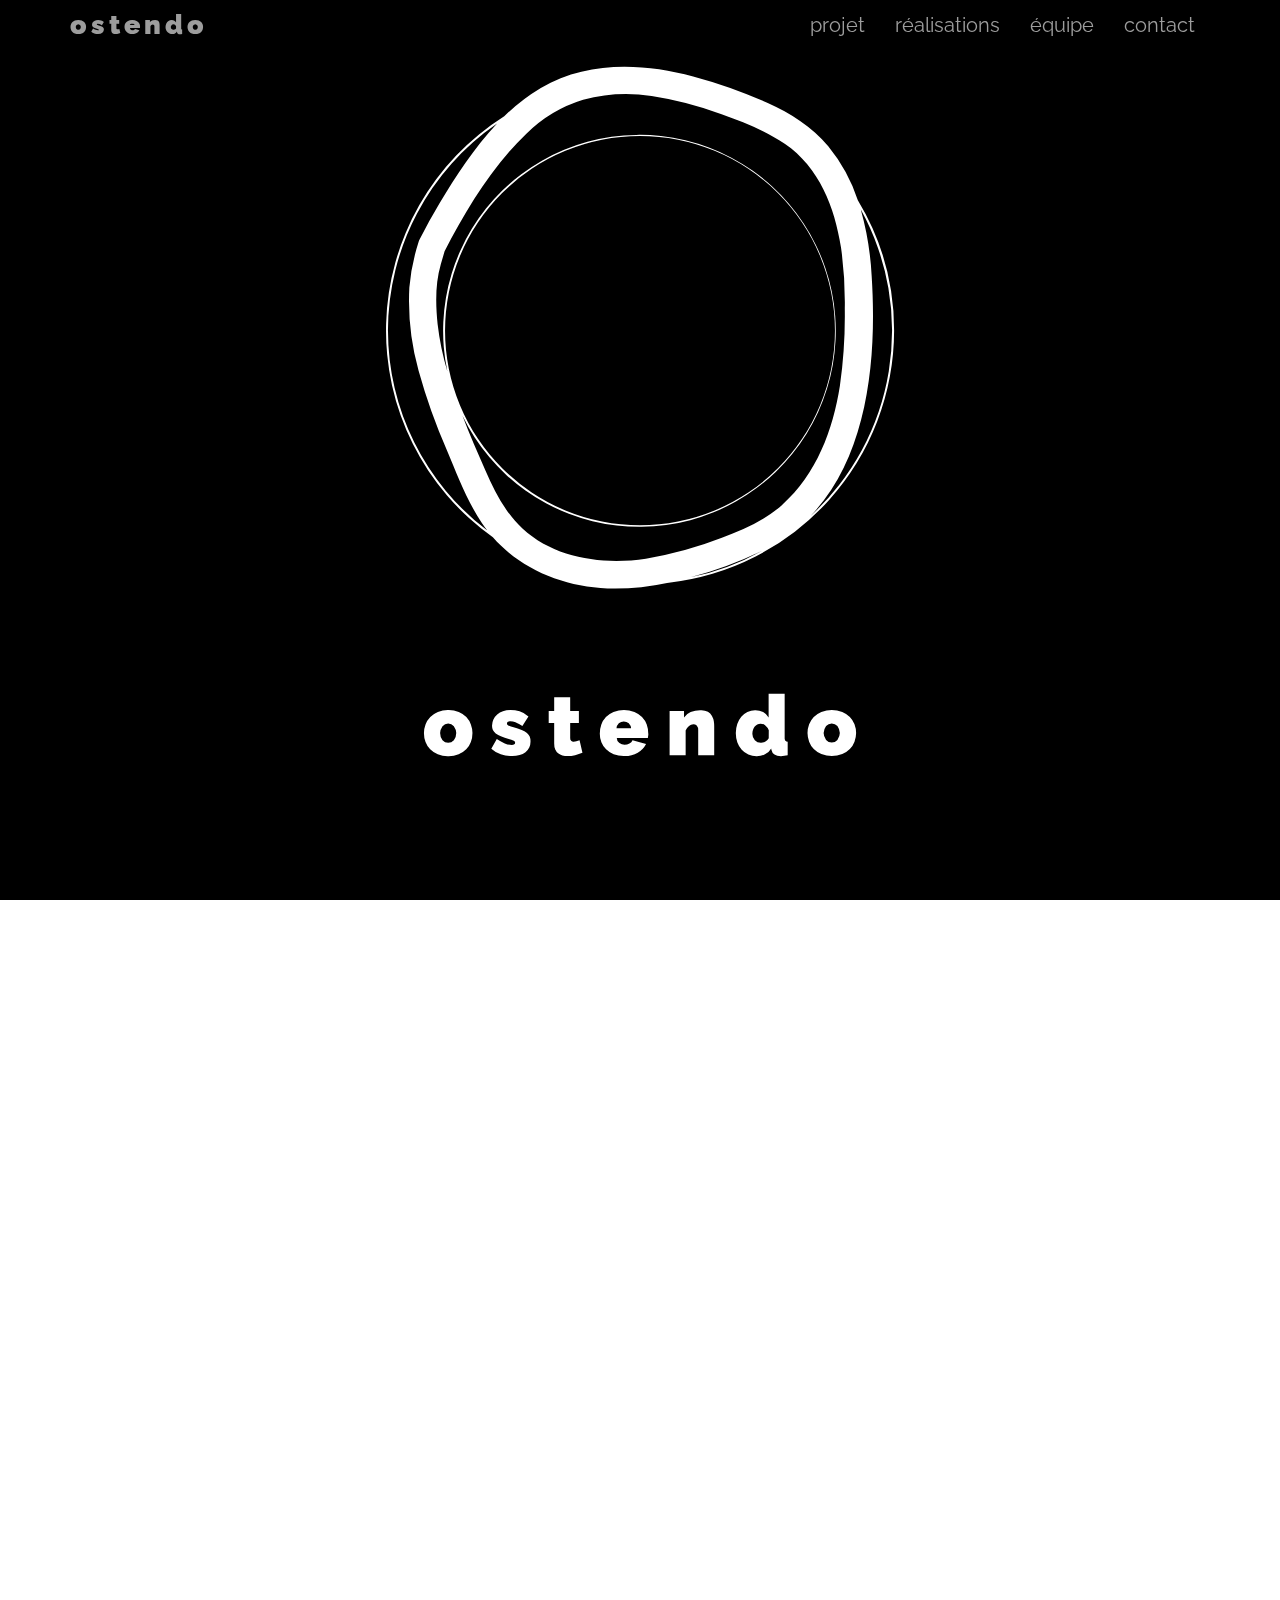
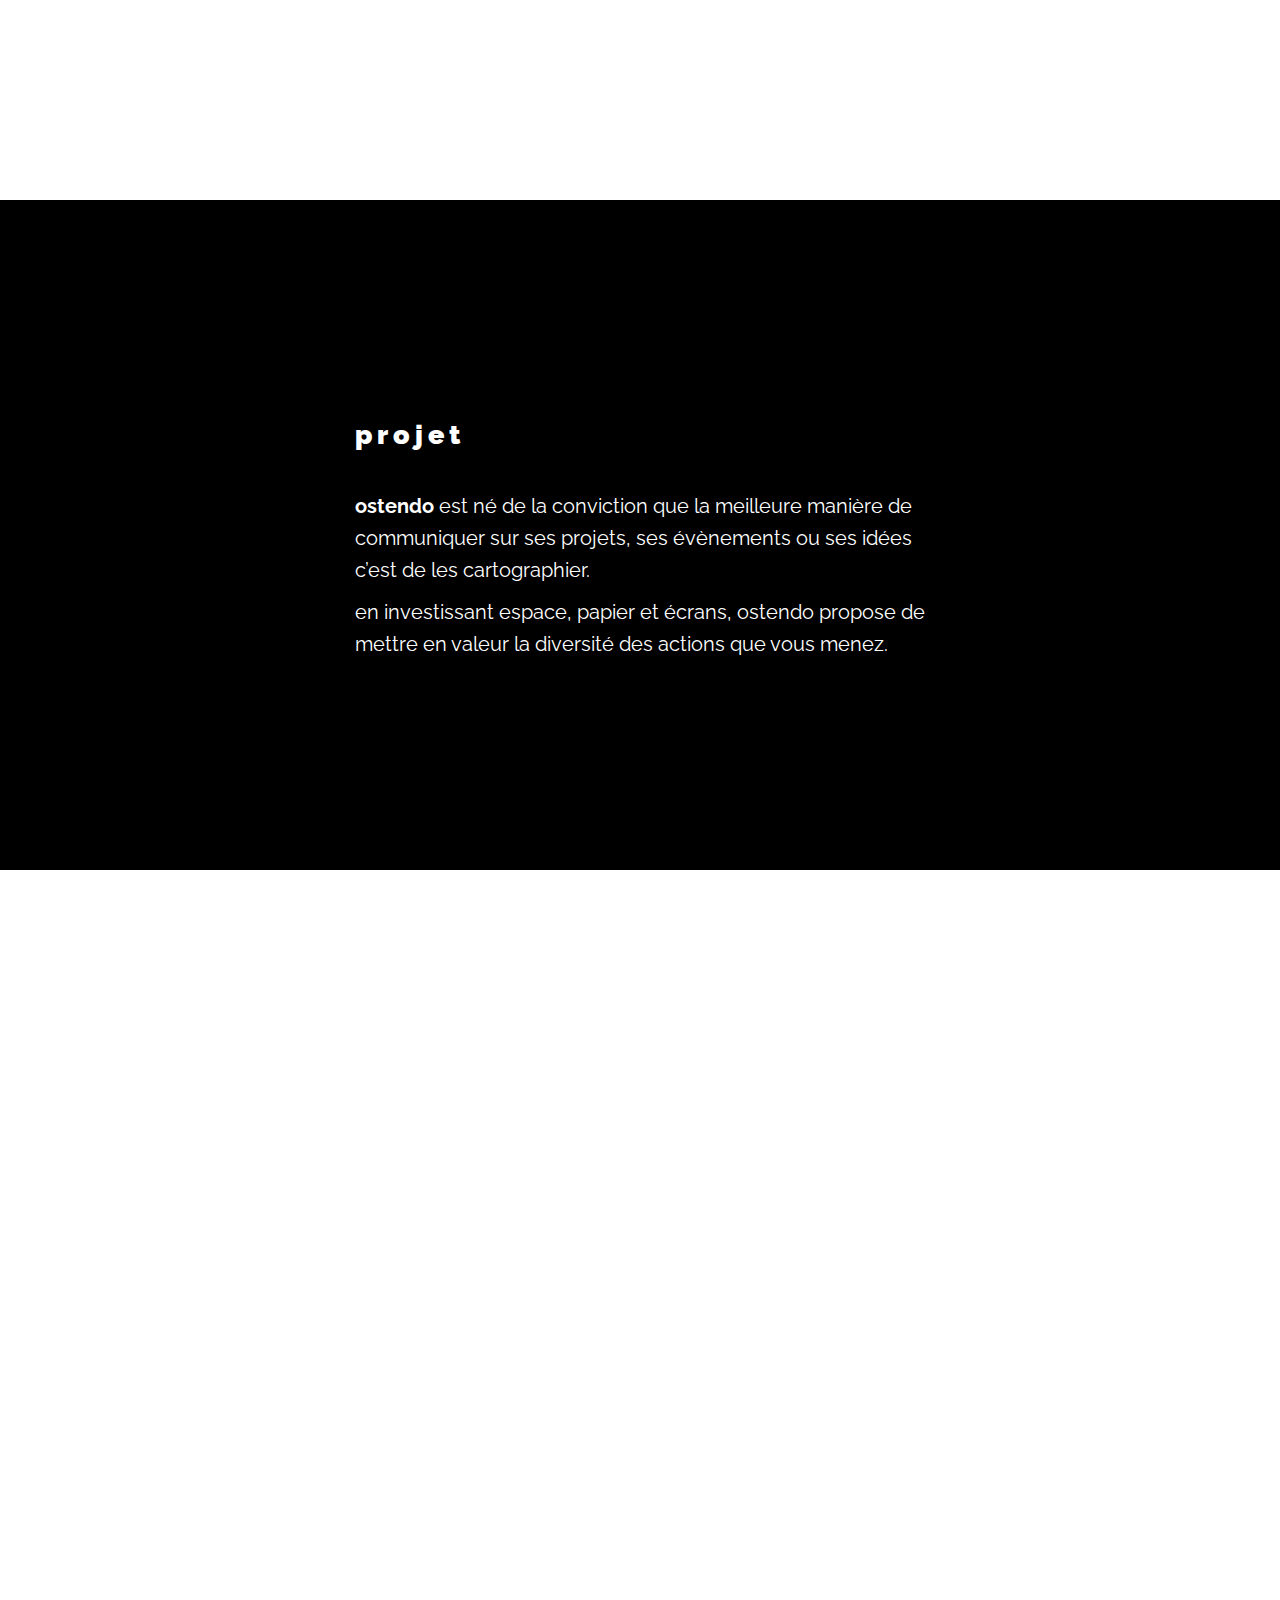
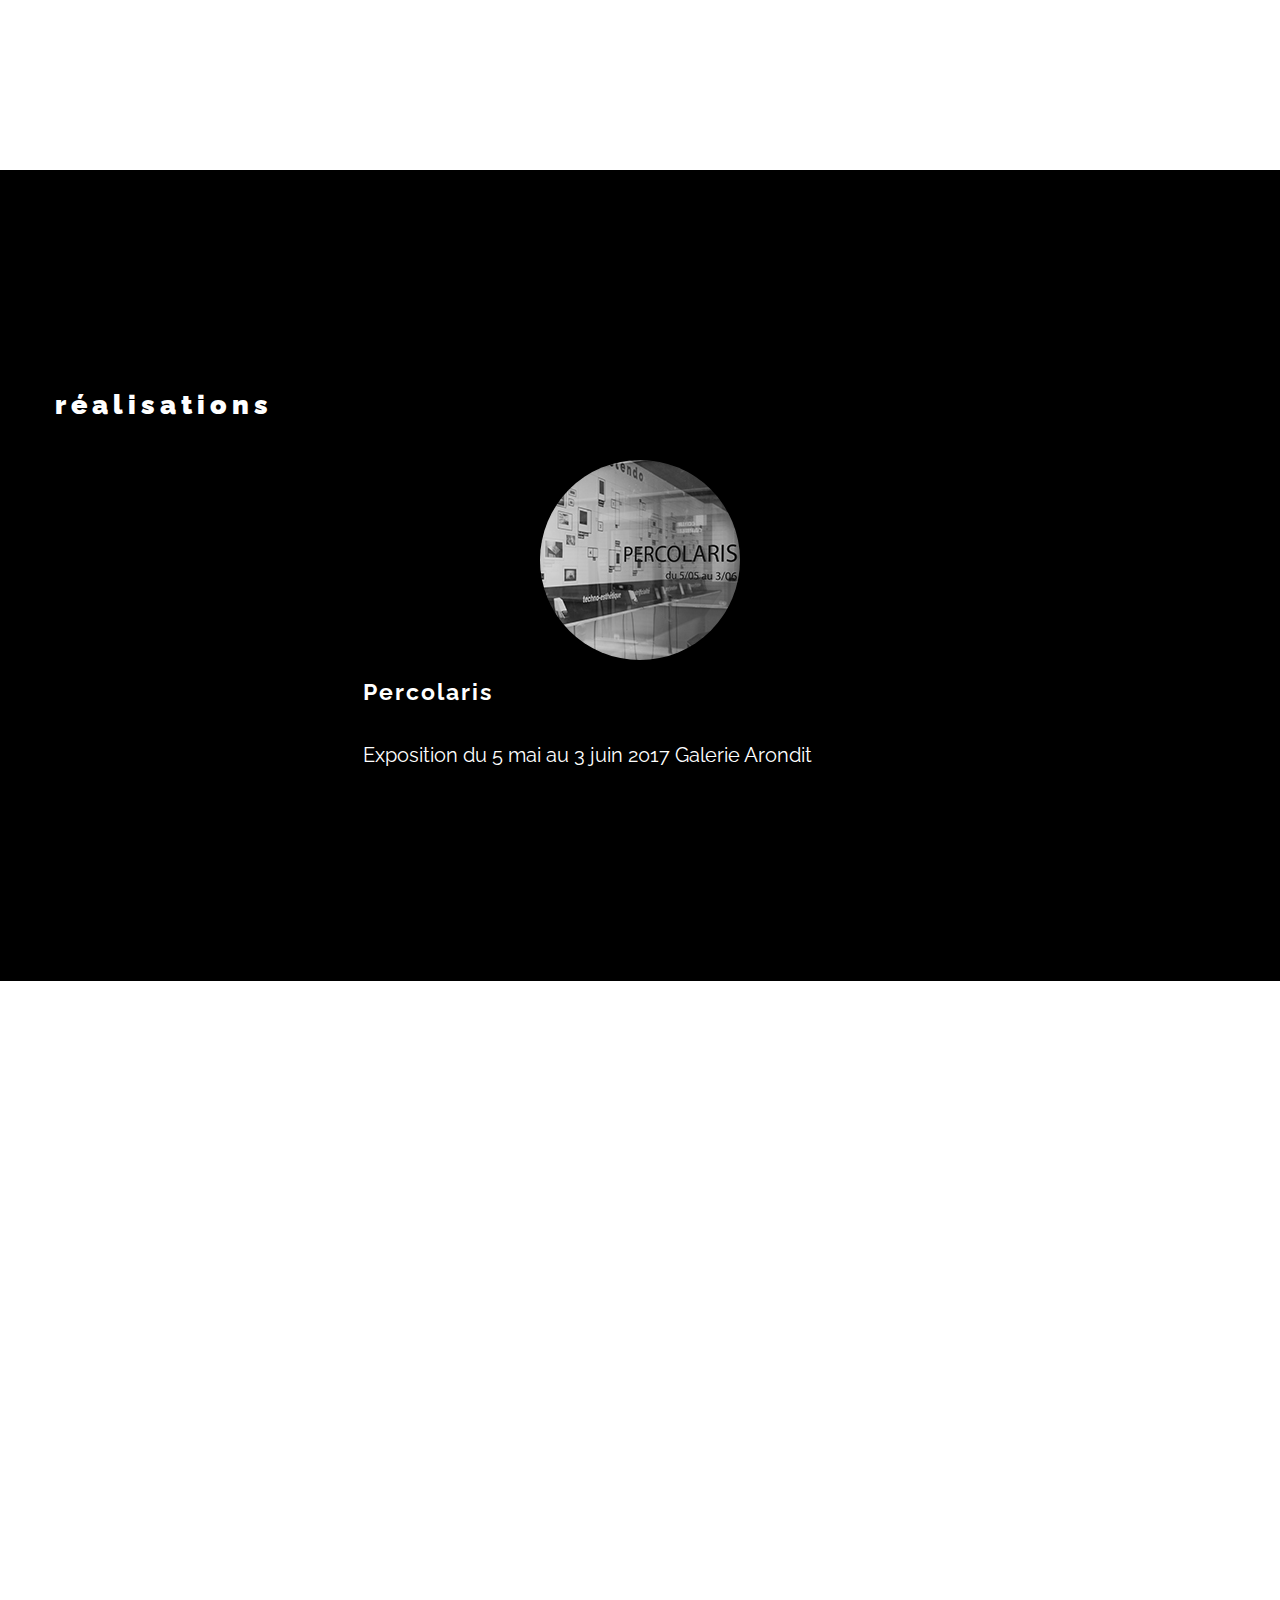
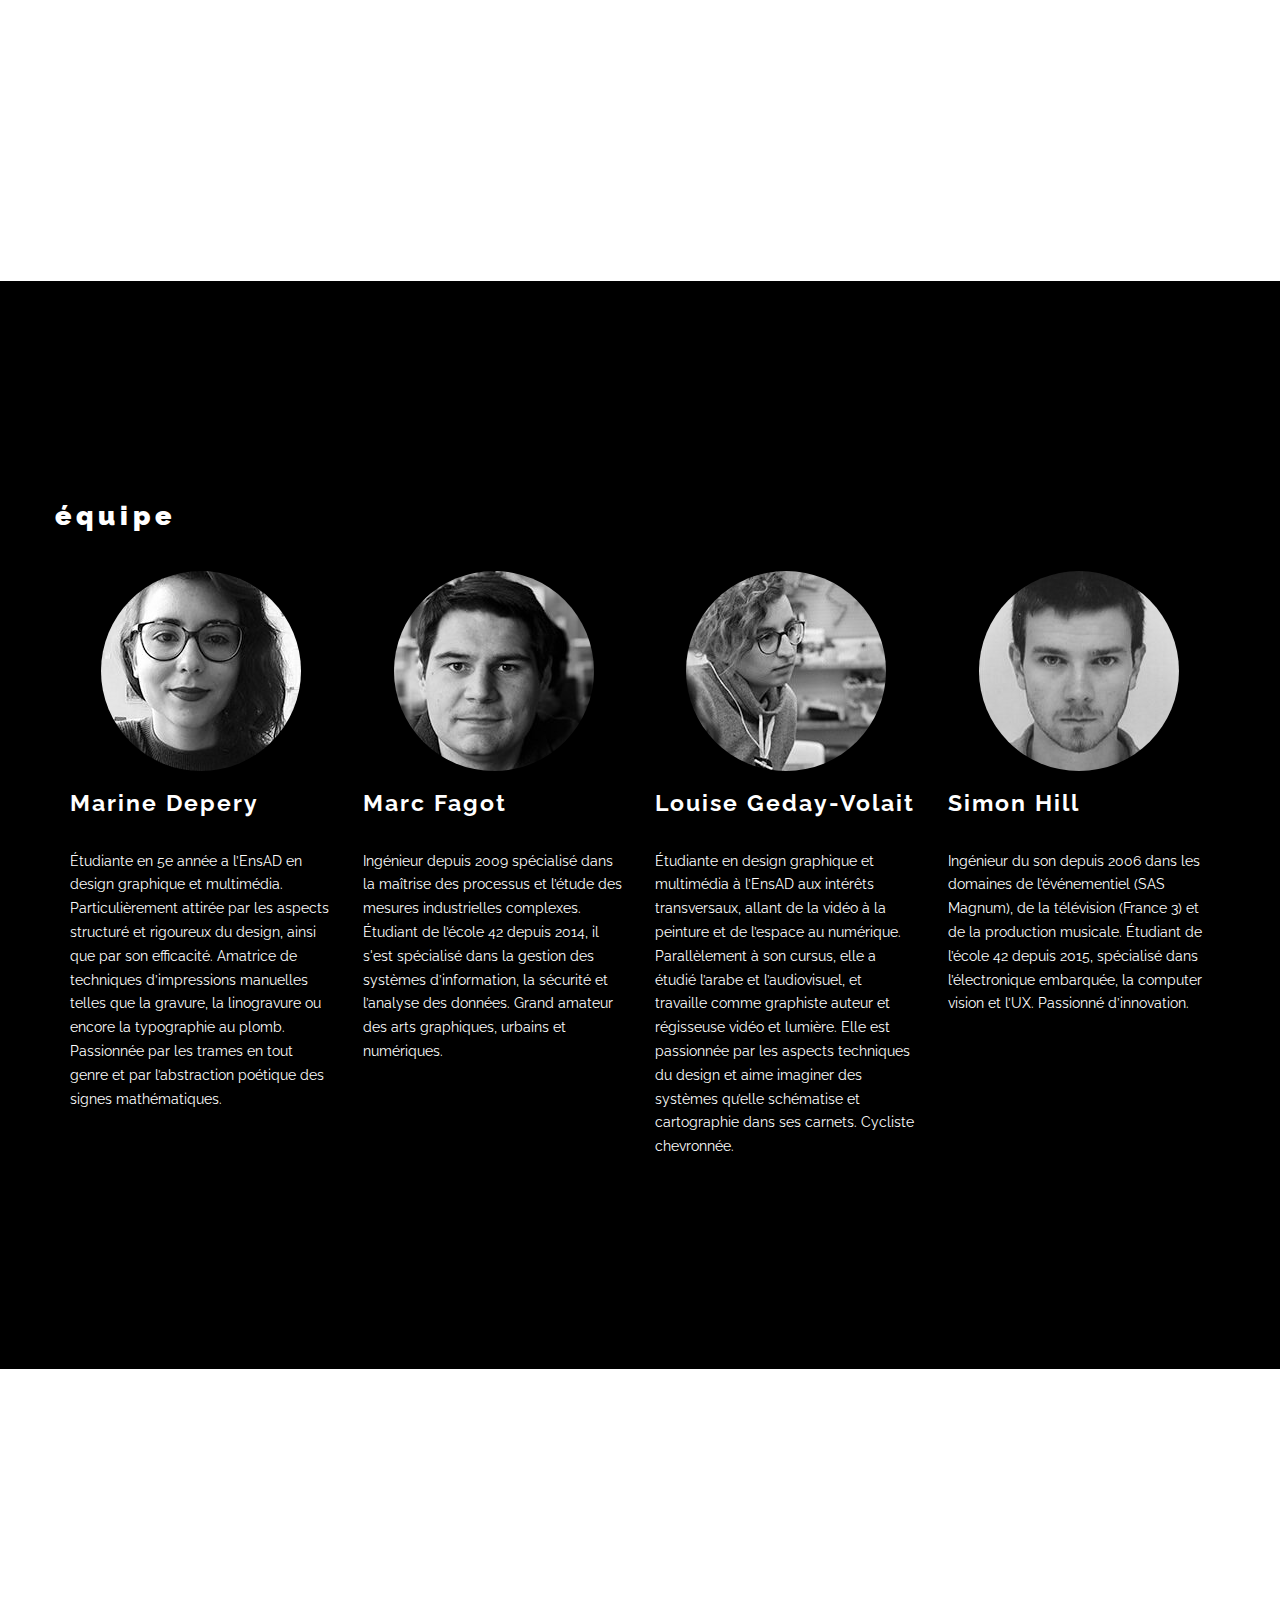
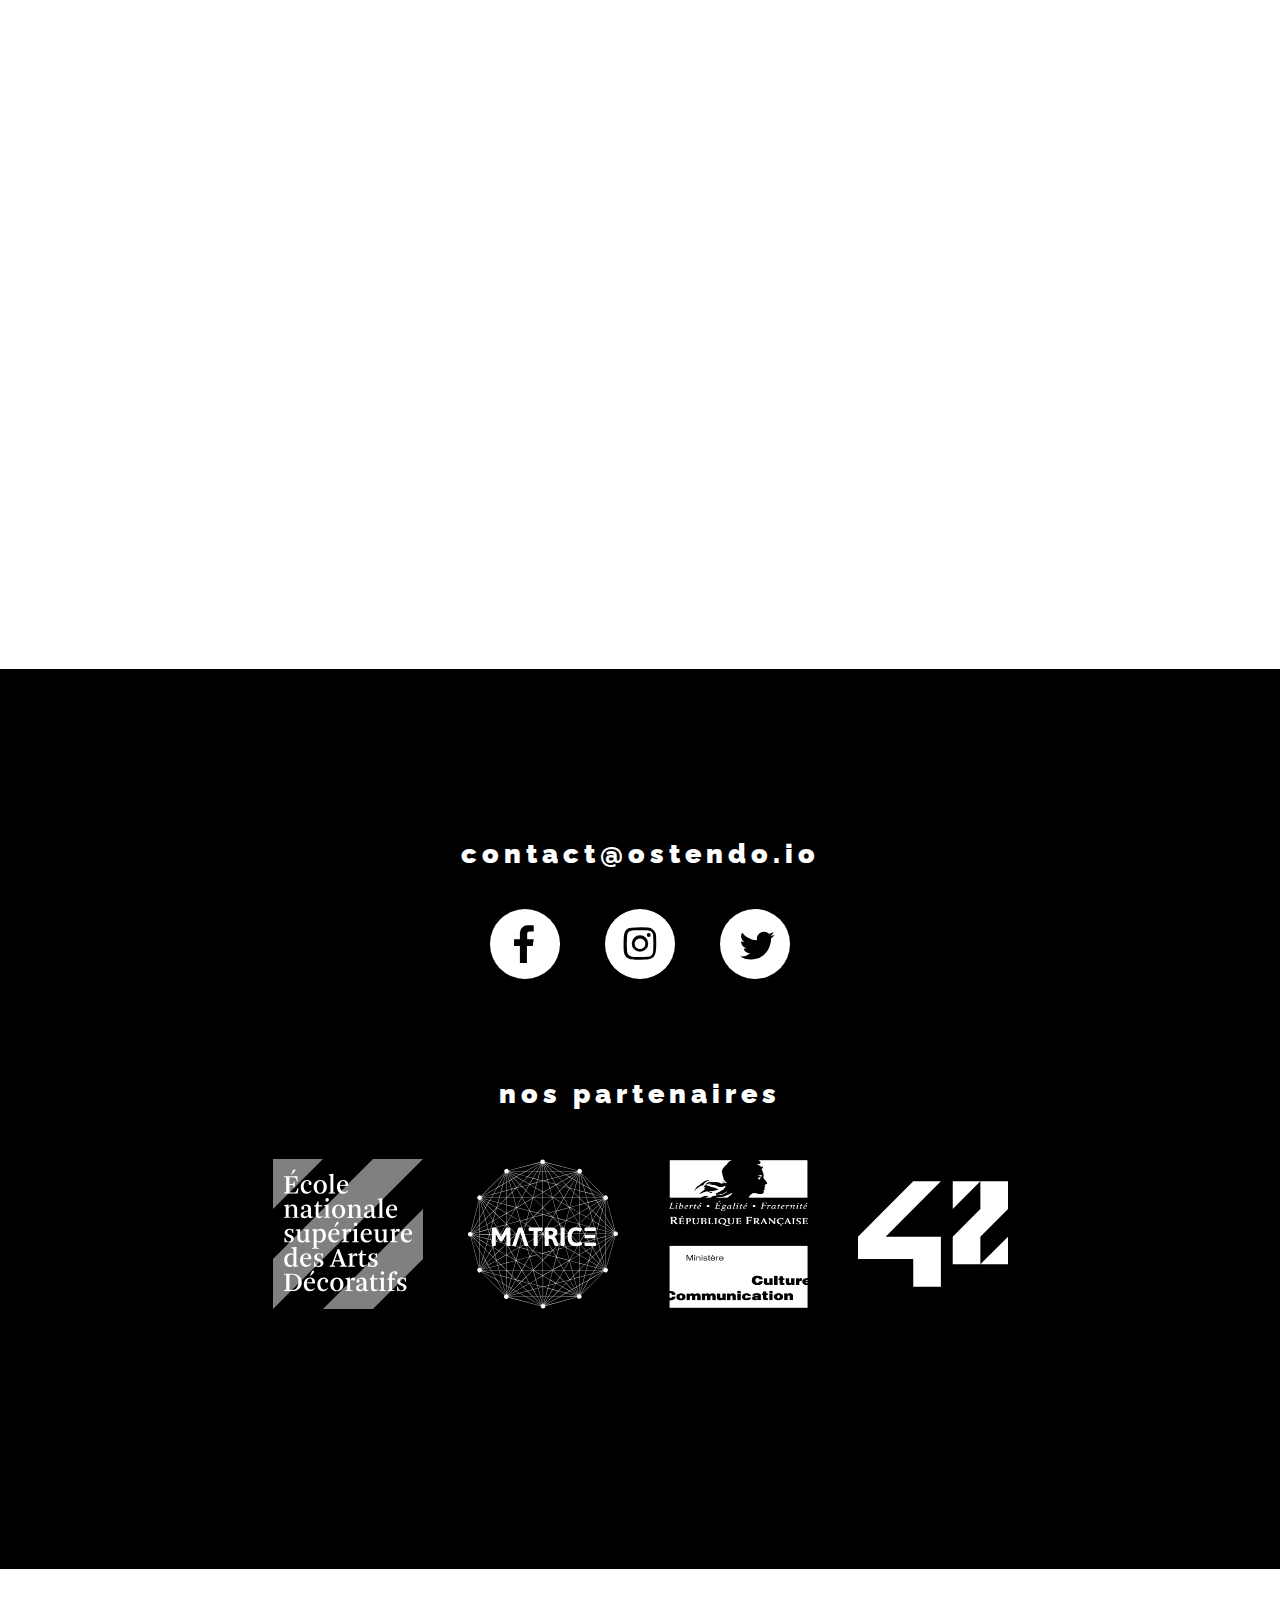
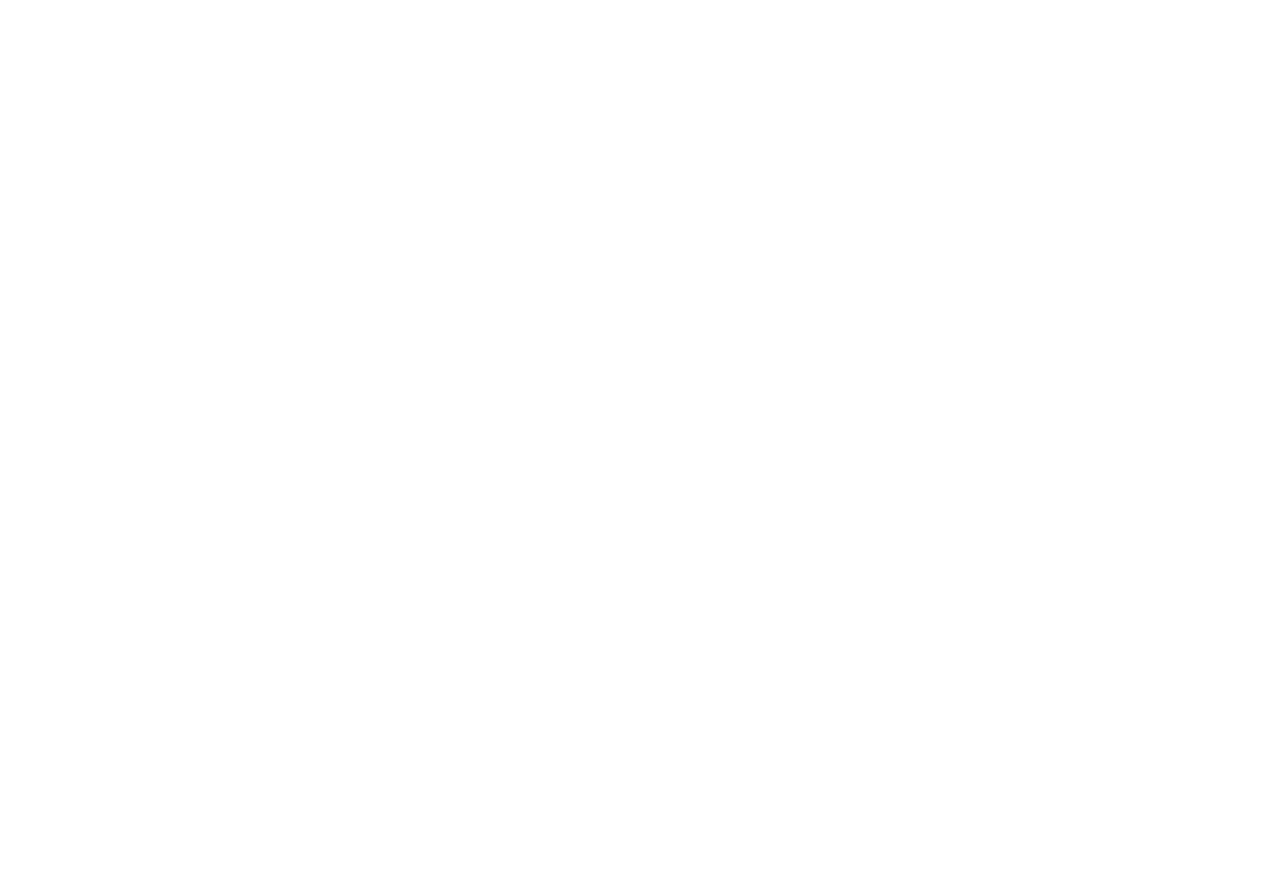
==== commit 4f2c168e: "quick update percolaris" ====
--- a/index.html
+++ b/index.html
@@ -37,6 +37,7 @@
       <ul class="nav navbar-nav pull-right">
         <li class="active"></li>
         <li><a href="#projet">projet</a></li>
+        <li><a href="#realisations">réalisations</a></li>
         <li><a href="#equipe">équipe</a></li>
         <li><a href="#contact">contact</a></li>
       </ul>
@@ -59,15 +60,31 @@
 
 <div id="projet" style="color: #fff;background-color: #000;">
   <div class="container">
-    <div class="col-md-8 col-md-offset-2" style="padding: 200px 0px 200px 0px;">
+    <div class="col-md-6 col-md-offset-3" style="padding: 200px 0px 200px 0px;">
       <h2>projet</h2>
-      <p><b>ostendo</b> est né de la conviction que chaque visite d’un lieu d’exposition est unique et personnelle. Il propose une expérience qui bouleverse à la fois la visite et « l’après-visite » et questionne la forme ainsi que le contenu des médiations habituellement proposées au visiteur.</p>
-      <p>L’<b>expérience ostendo</b> se déroule en deux temps et à travers deux objets : une application accompagnant la visite, et un catalogue sur-mesure retraçant cette dernière. L’application donne le pouvoir au visiteur de capturer les oeuvres qu’il aime, qui l’intéressent ou qui l’intriguent, et d’explorer un contenu inédit pour chacune d’elles : les croquis, images, textes ou références qui constituent le processus de création de l’artiste. La sortie de l’exposition est marquée par l’édition du catalogue sur-mesure suivant l’option choisie par le visiteur lui-même : la première consistant à restituer le parcours de ce qu’il a capturé, la seconde à lui proposer les oeuvres qu’il n’a au contraire pas capturé, et à côté desquelles il est peut-être passé ?</p>
+      <p><b>ostendo</b> est né de la conviction que la meilleure manière de communiquer sur ses projets, ses évènements ou ses idées c’est de les cartographier.</p>
+      <p> en investissant espace, papier et écrans, ostendo propose de mettre en valeur la diversité des actions que vous menez.</p>
     </div>
   </div>
 </div>
 
 <div class="bgimg-2">
+</div>
+
+<div id="realisations" class="container-fluid" style="color: #fff; background-color: #000;">
+  <div class="raw container"  style="padding: 200px 0px 200px 0px;">
+    <h2>réalisations</h2>
+    <div class="col-md-6 col-md-offset-3">
+      <a href="percolaris.html"><img class="img-circle center-block" src="img/percolaris.jpg"/></a>
+      <div class="description">
+        <h3>Percolaris</h3>
+        <p>Exposition du 5 mai au 3 juin 2017 Galerie Arondit</p>
+      </div>
+    </div>
+  </div>
+</div>
+
+<div class="bgimg-3">
 </div>
 
 <div id="equipe" class="container-fluid" style="color: #fff; background-color: #000;">
@@ -108,7 +125,7 @@
     </div>
   </div>
 
-<div class="bgimg-3">
+<div class="bgimg-4">
 </div>
 
 <div id="contact" style="color: #fff; background-color: #000;">
@@ -147,7 +164,7 @@
   </div>
 </div>
 
-<div class="bgimg-4">
+<div class="bgimg-5">
 </div>
 
 <script src="js/main.js"></script>
--- a/css/ostendo.css
+++ b/css/ostendo.css
@@ -1,37 +1,57 @@
   body, html {
     height: 100%;
     margin: 0;
-    font: 400 20px/1.8 "Raleway", sans-serif;
+    font: 400 20px/1.6 "Raleway", sans-serif;
     color: #000;
   }
 
-  .bgimg-1, .bgimg-2, .bgimg-3, .bgimg-4 {
+  .bgimg-1, .bgimg-2, .bgimg-3, .bgimg-4, .bgimg-5, .percolaris-bgimg-1, .percolaris-bgimg-2, .percolaris-bgimg-3, .percolaris-bgimg-4, .percolaris-bgimg-5 {
     position: relative;
     /*opacity: 0.65;*/
     background-attachment: fixed;
     background-position: center;
     background-repeat: no-repeat;
     background-size: cover;
-
+    min-height: 100%;
   }
   .bgimg-1 {
-    background-image: url("../img/parallax_1.png");
-    min-height: 100%;
+    background-image: url("../img/1.jpg");
   }
 
   .bgimg-2 {
-    background-image: url("../img/parallax_2.png");
-    min-height: 100%;
+    background-image: url("../img/2.jpg");
   }
 
   .bgimg-3 {
-    background-image: url("../img/parallax_3.png");
-    min-height: 100%;
+    background-image: url("../img/3.jpg");
   }
 
   .bgimg-4 {
-    background-image: url("../img/parallax_4.png");
-    min-height: 100%;
+    background-image: url("../img/4.jpg");
+  }
+
+  .bgimg-5 {
+    background-image: url("../img/1.jpg");
+  }
+
+  .percolaris-bgimg-1 {
+    background-image: url("../img/OO_percolaris_sem_0.jpg");
+  }
+
+  .percolaris-bgimg-2 {
+    background-image: url("../img/OO_percolaris_sem_1.jpg");
+  }
+
+  .percolaris-bgimg-3 {
+    background-image: url("../img/OO_percolaris_sem_2.jpg");
+  }
+
+  .percolaris-bgimg-4 {
+    background-image: url("../img/OO_percolaris_sem_3.jpg");
+  }
+
+  .percolaris-bgimg-5 {
+    background-image: url("../img/OO_percolaris_sem_4.jpg");
   }
 
   .opaque-navbar {
@@ -54,6 +74,7 @@
   .bio {
     font-family: "Raleway";
     font-size: 0.7em;
+    line-height: 1.7em;
   }
 
   .logo-social{
@@ -91,15 +112,26 @@
   h3 {
   letter-spacing: 2px;
   font-family: "Raleway";
-  font-size: 1.5vh;
-  font-weight: 900;
+  font-size: 2.5vh;
+  font-weight: 700;
   color: #fff;
   margin-bottom: 1.5em;
   }
 
+.navbar-brand{
+  letter-spacing: 4px;
+    font-family: "Raleway";
+    font-size: 3vh;
+    font-weight: 900;
+    color: #fff;
+    margin-bottom: 1.5em;
+}
+
+
+
 Turn off parallax scrolling for tablets and phones
   @media only screen and (max-device-width: 1024px) {
-      .bgimg-1, .bgimg-2, .bgimg-3, .bgimg-4 {
+      .bgimg-1, .bgimg-2, .bgimg-3, .bgimg-4, .bgimg-5 {
           background-attachment: scroll;
       }
   }